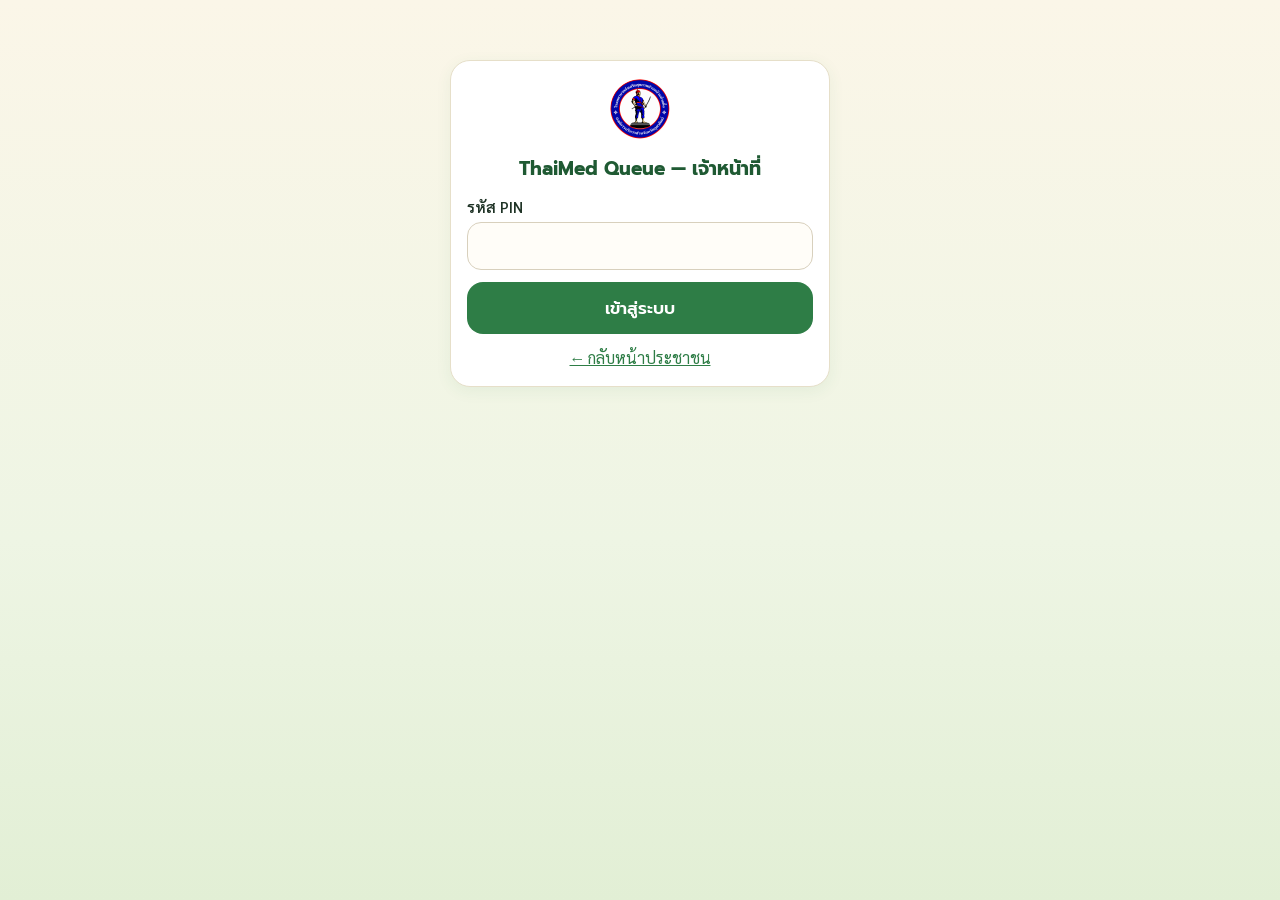
==== admin.html @ 1a65d126 "Add files via upload" ====
<!DOCTYPE html>
<html lang="th"><head><meta charset="utf-8"><title>ThaiMed Queue — เจ้าหน้าที่</title><meta name="viewport" content="width=device-width, initial-scale=1"><link href="https://fonts.googleapis.com/css2?family=Mali:ital,wght@1,600&family=Prompt:wght@400;500;600;700&family=Sarabun:wght@400;600&display=swap" rel="stylesheet"><link rel="stylesheet" href="style.css"><script src="config.js"></script></head>
<body>
<div id="login" class="card" style="max-width:380px;margin:60px auto">
 <div style="text-align:center"><img class="emb" style="width:64px;height:64px" src="logo.png" alt="ตราสัญลักษณ์ รพ.สต.บ้านห้วยผึ้ง"></div>
 <h2 style="text-align:center;margin-top:8px">ThaiMed Queue — เจ้าหน้าที่</h2>
 <label class="f" for="pin">รหัส PIN</label><input class="i" id="pin" type="password" inputmode="numeric" onkeydown="if(event.key==='Enter')login()">
 <div id="lerr" class="msg err" hidden></div><button class="btn" style="width:100%;margin-top:12px" onclick="login()">เข้าสู่ระบบ</button>
 <p style="text-align:center;margin:12px 0 0"><a href="index.html" style="color:var(--g)">← กลับหน้าประชาชน</a></p>
</div>

<div id="app" class="app" hidden>
 <aside class="side" id="tabs">
  <div class="lg">ThaiMed Queue</div>
  <button data-t="bk" class="on">หน้าหลัก / รายการจอง</button><button data-t="sv">บริการและตาราง</button><button data-t="cl">วันปิดให้บริการ</button><button data-t="st">รายงานสถิติ</button><button data-t="se">ตั้งค่า</button>
  <a href="index.html">ไปหน้าประชาชน</a><button onclick="logout()">ออกจากระบบ</button>
  <div class="bt"><img class="emb" src="logo.png" alt=""><span>รพ.สต.<br>บ้านห้วยผึ้ง</span></div>
 </aside>
 <main class="main">
  <div id="toast" class="msg" hidden></div>

  <section id="bk"><h1>แดชบอร์ดภาพรวม</h1>
   <div class="kpis"><div class="k" style="background:#dcebd0"><b id="k0">0</b>รายการที่แสดง</div><div class="k" style="background:#fbe8c0"><b id="k1">0</b>รอตรวจสอบ</div><div class="k" style="background:#dbe8fb"><b id="k2">0</b>ยืนยันแล้ว</div><div class="k" style="background:#e5dcf0"><b id="k3">0</b>เข้ารับบริการแล้ว</div></div>
   <div class="card"><div class="row">
    <div><label class="f">วันที่</label><input class="i" type="date" id="fdate"></div>
    <div><label class="f">สถานะ</label><select class="i" id="fstat"><option value="">ทุกสถานะ</option><option value="Pending">รอตรวจสอบ</option><option value="Confirmed">ยืนยันแล้ว</option><option value="Completed">เข้ารับบริการแล้ว</option><option value="Cancelled">ยกเลิก</option><option value="No-show">ไม่มาตามนัด</option></select></div>
    <div><button class="btn" style="width:100%" onclick="loadBk()">ค้นหา</button></div><div><button class="btn alt" style="width:100%" onclick="today()">วันนี้</button></div></div></div>
   <div class="card scroll" style="padding:0"><table><thead><tr><th>เลขที่จอง</th><th>วัน-เวลา</th><th>บริการ</th><th>ผู้รับบริการ</th><th>อาการ</th><th>สถานะ</th><th>จัดการ</th></tr></thead><tbody id="bkb"></tbody></table><p id="bkn" class="hint" style="padding:0 12px"></p></div></section>

  <section id="sv" hidden><h1>บริการและตาราง</h1><div class="card hint">ติ๊กวันที่เปิดให้บริการ เลือกช่วงเวลา และกำหนดจำนวนคิวสูงสุดต่อวันของแต่ละบริการ</div>
   <div id="svl"></div><button class="btn" style="width:100%" onclick="addSvc()">+ เพิ่มบริการใหม่</button></section>

  <section id="cl" hidden><h1>วันปิดให้บริการ</h1><div class="card"><div class="row">
    <div><label class="f">วันที่</label><input class="i" type="date" id="cdate"></div>
    <div><label class="f">เหตุผล</label><input class="i" id="creason" maxlength="100" placeholder="เช่น วันหยุดราชการ อบรมเจ้าหน้าที่"></div>
    <div><button class="btn" style="width:100%" onclick="addClosed()">ปิดวันนี้</button></div></div></div>
   <div class="card scroll" style="padding:0"><table><thead><tr><th>วันที่</th><th>เหตุผล</th><th></th></tr></thead><tbody id="clb"></tbody></table></div></section>

  <section id="st" hidden><h1>รายงานสถิติ</h1><div class="card"><div class="row"><div><label class="f">เดือน</label><input class="i" type="month" id="smonth"></div><div><button class="btn" style="width:100%" onclick="loadStats()">ดูรายงาน</button></div></div></div>
   <div id="sres"></div></section>

  <section id="se" hidden><h1>ตั้งค่า</h1><div class="card">
    <label class="f">ชื่อคลินิก</label><input class="i" id="s_ClinicName">
    <label class="f">เวลารอบเช้า (คั่นด้วยจุลภาค เช่น 08:30,09:30)</label><input class="i" id="s_AM_SLOTS">
    <label class="f">เวลารอบบ่าย</label><input class="i" id="s_PM_SLOTS">
    <div class="row"><div><label class="f">จองล่วงหน้าได้สูงสุด (วัน)</label><input class="i" id="s_MaxAdvanceDays" inputmode="numeric"></div><div><label class="f">ต้องจองล่วงหน้าอย่างน้อย (วัน)</label><input class="i" id="s_MinAdvanceDays" inputmode="numeric"></div></div>
    <button class="btn" style="width:100%;margin-top:14px" onclick="saveSettings()">บันทึกการตั้งค่า</button></div>
   <div class="card"><h2>เปลี่ยนรหัส PIN เจ้าหน้าที่</h2><div class="hint">ตัวเลข 4-8 หลัก ใช้ร่วมกันทุกคน เปลี่ยนแล้วใช้ PIN ใหม่ได้ทันที</div>
    <div class="row"><div><label class="f" for="np1">PIN ใหม่</label><input class="i" id="np1" type="password" inputmode="numeric" maxlength="8" autocomplete="new-password"></div>
    <div><label class="f" for="np2">พิมพ์ PIN ใหม่อีกครั้ง</label><input class="i" id="np2" type="password" inputmode="numeric" maxlength="8" autocomplete="new-password"></div></div>
    <button class="btn" style="width:100%;margin-top:14px" onclick="changePin()">เปลี่ยนรหัส PIN</button></div></section>
 </main>
</div>

<script>
const $=id=>document.getElementById(id);
const esc=s=>String(s==null?'':s).replace(/[&<>"']/g,c=>({'&':'&amp;','<':'&lt;','>':'&gt;','"':'&quot;',"'":'&#39;'}[c]));
const API=window.TMQ_API;
const raw=(fn,...a)=>fetch(API,{method:'POST',body:JSON.stringify({fn:fn,args:a})}).then(r=>r.json()).then(j=>{if(!j.ok)throw new Error(String(j.error||'เกิดข้อผิดพลาด').replace(/^(Error|Exception):\s*/,''));return j.data;},()=>{throw new Error('เชื่อมต่อระบบไม่ได้ กรุณาลองใหม่อีกครั้ง');});
let TOKEN=sessionStorage.getItem('tmq_t')||'';
const call=(fn,...a)=>raw(fn,TOKEN,...a).catch(e=>{if(/เข้าสู่ระบบใหม่/.test(e.message))logout(true);throw e;});
const ST={Pending:'รอตรวจสอบ',Confirmed:'ยืนยันแล้ว',Completed:'เข้ารับบริการแล้ว',Cancelled:'ยกเลิก','No-show':'ไม่มาตามนัด'};
const DN=['อาทิตย์','จันทร์','อังคาร','พุธ','พฤหัสบดี','ศุกร์','เสาร์'];
const thDate=d=>new Date(d+'T00:00:00').toLocaleDateString('th-TH',{weekday:'long',day:'numeric',month:'long',year:'numeric'});
const iso=()=>{const d=new Date();return d.getFullYear()+'-'+String(d.getMonth()+1).padStart(2,'0')+'-'+String(d.getDate()).padStart(2,'0');};
let tt;function toast(m,ok){const t=$('toast');t.textContent=m;t.className='msg '+(ok?'ok':'err');t.hidden=false;clearTimeout(tt);tt=setTimeout(()=>t.hidden=true,4000);}
const fail=e=>toast(e.message,false);

function login(){$('lerr').hidden=true;raw('adminLogin',$('pin').value).then(t=>{TOKEN=t;sessionStorage.setItem('tmq_t',t);start();}).catch(e=>{$('lerr').textContent=e.message;$('lerr').hidden=false;});}
function logout(expired){TOKEN='';sessionStorage.removeItem('tmq_t');$('app').hidden=true;$('login').hidden=false;$('pin').value='';if(expired===true){$('lerr').textContent='หมดเวลาการใช้งาน กรุณาเข้าสู่ระบบใหม่';$('lerr').hidden=false;}}
function start(){$('login').hidden=true;$('app').hidden=false;$('fdate').value=iso();$('smonth').value=iso().slice(0,7);loadBk();}
$('tabs').addEventListener('click',e=>{
  const t=e.target.dataset&&e.target.dataset.t;if(!t)return;
  document.querySelectorAll('#tabs button[data-t]').forEach(b=>b.className=b.dataset.t===t?'on':'');
  ['bk','sv','cl','st','se'].forEach(s=>$(s).hidden=s!==t);
  ({bk:loadBk,sv:loadSvc,cl:loadClosed,st:loadStats,se:loadSettings})[t]();
});

function today(){$('fdate').value=iso();loadBk();}
function loadBk(){
  call('adminGetBookings',{date:$('fdate').value,status:$('fstat').value}).then(l=>{
    const n=s=>l.filter(b=>b.status===s).length;
    $('k0').textContent=l.length;$('k1').textContent=n('Pending');$('k2').textContent=n('Confirmed');$('k3').textContent=n('Completed');
    $('bkn').textContent=l.length?'':'ไม่พบรายการ';
    $('bkb').innerHTML=l.map(b=>`<tr>
     <td>${esc(b.id)}</td><td>${thDate(b.date)}<br>${esc(b.time)} น.</td><td>${esc(b.serviceName)}</td>
     <td>${esc(b.name)}<br>โทร ${esc(b.phone)}${b.hn?'<br>HN '+esc(b.hn):''}</td><td>${esc(b.symptom)||'-'}</td>
     <td><span class="badge ${esc(b.status)}">${ST[b.status]||esc(b.status)}</span>${b.adminNote?'<br><small>'+esc(b.adminNote)+'</small>':''}${b.resultNote?'<br><small>ผล: '+esc(b.resultNote)+'</small>':''}</td>
     <td><input class="i" style="height:38px;margin-bottom:4px" id="n_${esc(b.id)}" placeholder="หมายเหตุ / ผลการให้บริการ">
      <button class="sm ok" onclick="setSt('${esc(b.id)}','Confirmed')">อนุมัติ</button><button class="sm no" onclick="setSt('${esc(b.id)}','Cancelled')">ปฏิเสธ</button>
      <button class="sm" onclick="setSt('${esc(b.id)}','Completed')">เสร็จสิ้น</button><button class="sm" onclick="setSt('${esc(b.id)}','No-show')">ไม่มาตามนัด</button></td></tr>`).join('');
  }).catch(fail);
}
function setSt(id,s){call('adminUpdateStatus',id,s,$('n_'+id).value).then(()=>{toast('อัปเดตสถานะแล้ว',true);loadBk();}).catch(fail);}

function svcRow(s){
  const id=s.id||'';
  return `<div class="card svr" data-id="${esc(id)}"><div class="row"><div><label class="f">ชื่อบริการ</label><input class="i f_name" value="${esc(s.name||'')}"></div><div><label class="f">รายละเอียด</label><input class="i f_desc" value="${esc(s.desc||'')}"></div></div>
   <label class="f">วันให้บริการ</label><div class="days">${DN.map((n,i)=>`<label><input type="checkbox" class="f_day" value="${i}" ${(s.days||[1,2,3,4,5]).indexOf(i)>=0?'checked':''}>${n}</label>`).join('')}</div>
   <div class="row"><div><label class="f">ช่วงเวลา</label><select class="i f_period">${[['ALL','ทั้งวัน'],['AM','เฉพาะช่วงเช้า'],['PM','เฉพาะช่วงบ่าย']].map(p=>`<option value="${p[0]}" ${s.period===p[0]?'selected':''}>${p[1]}</option>`).join('')}</select></div>
   <div><label class="f">จำนวนต่อวัน</label><input class="i f_limit" inputmode="numeric" value="${s.limit==null?5:s.limit}"></div>
   <div><label class="chk"><input type="checkbox" class="f_active" ${s.active!==false?'checked':''}>เปิดรับจอง</label></div></div>
   <button class="sm ok" style="margin-top:10px" onclick="saveSvc(this)">บันทึก ${esc(id)}</button></div>`;
}
function loadSvc(){call('adminListServices').then(l=>$('svl').innerHTML=l.map(svcRow).join('')).catch(fail);}
function addSvc(){$('svl').insertAdjacentHTML('beforeend',svcRow({}));}
function saveSvc(btn){
  const r=btn.closest('.svr'),q=c=>r.querySelector(c);
  call('adminSaveService',{id:r.dataset.id,name:q('.f_name').value,desc:q('.f_desc').value,days:[...r.querySelectorAll('.f_day:checked')].map(x=>x.value).join(','),period:q('.f_period').value,limit:q('.f_limit').value,active:q('.f_active').checked})
   .then(()=>{toast('บันทึกบริการแล้ว',true);loadSvc();}).catch(fail);
}

function loadClosed(){call('adminListClosed').then(l=>$('clb').innerHTML=l.map(c=>`<tr><td>${thDate(c.date)}</td><td>${esc(c.reason)}</td><td><button class="sm no" onclick="rmClosed('${c.date}')">ลบ</button></td></tr>`).join('')||'<tr><td colspan="3" class="hint">ยังไม่มีวันปิด</td></tr>').catch(fail);}
function addClosed(){call('adminAddClosed',$('cdate').value,$('creason').value).then(()=>{toast('ปิดวันให้บริการแล้ว',true);loadClosed();}).catch(fail);}
function rmClosed(d){call('adminRemoveClosed',d).then(()=>{toast('ลบวันปิดแล้ว',true);loadClosed();}).catch(fail);}

function tbl(h,o,fmt){const k=Object.keys(o).sort();return `<div class="card scroll"><h2>${h}</h2><table><tbody>${k.map(x=>`<tr><td>${fmt?fmt(x):esc(x)}</td><td><b>${o[x]}</b></td></tr>`).join('')||'<tr><td class="hint">ไม่มีข้อมูล</td></tr>'}</tbody></table></div>`;}
function loadStats(){
  call('adminStats',$('smonth').value).then(s=>{
    const k=Object.keys(s.byService),mx=Math.max(1,...Object.values(s.byService));
    $('sres').innerHTML=`<div class="kpis"><div class="k" style="background:#dcebd0"><b>${s.total}</b>รายการจองทั้งเดือน</div></div>
     <div class="card"><h2>จำนวนผู้รับบริการแยกตามบริการ (ไม่รวมยกเลิก)</h2><div class="bars">${k.map(n=>`<div>${s.byService[n]}<i style="height:${Math.round(s.byService[n]/mx*130)}px"></i></div>`).join('')}</div>
     <div class="bars" style="height:auto;border:0;margin-top:6px">${k.map(n=>`<div style="font-weight:400;color:var(--mut)">${esc(n)}</div>`).join('')}</div></div>`+
     tbl('จำแนกตามสถานะ',s.byStatus,x=>ST[x]||esc(x))+tbl('รายวัน (ไม่รวมยกเลิก)',s.byDay,thDate);
  }).catch(fail);
}
const SK=['ClinicName','AM_SLOTS','PM_SLOTS','MaxAdvanceDays','MinAdvanceDays'];
function loadSettings(){call('adminGetSettings').then(o=>SK.forEach(k=>$('s_'+k).value=o[k]||'')).catch(fail);}
function saveSettings(){const o={};SK.forEach(k=>o[k]=$('s_'+k).value);call('adminSaveSettings',o).then(()=>toast('บันทึกการตั้งค่าแล้ว',true)).catch(fail);}
function changePin(){
  const a=$('np1').value,b=$('np2').value;
  if(!/^\d{4,8}$/.test(a))return toast('PIN ต้องเป็นตัวเลข 4-8 หลัก',false);
  if(a!==b)return toast('PIN ที่พิมพ์ทั้งสองครั้งไม่ตรงกัน',false);
  call('adminChangePin',a).then(()=>{$('np1').value='';$('np2').value='';toast('เปลี่ยนรหัส PIN เรียบร้อยแล้ว',true);}).catch(fail);
}
if(TOKEN)start();
</script></body></html>
---- style.css ----
:root{--g:#2e7d46;--gd:#1f5a33;--cream:#fbf8ee;--ink:#1f3326;--mut:#4a5f50;--line:#e6dfc9;--err:#a63d2f}
*{box-sizing:border-box}
body{margin:0;font-family:'Sarabun',system-ui,sans-serif;background:linear-gradient(180deg,#fbf6e8,#eef5e4 60%,#e2efd5);background-attachment:fixed;color:var(--ink);font-size:16px;line-height:1.5}
h1,h2,h3,.p,button{font-family:'Prompt','Sarabun',sans-serif}
.wrap{max-width:980px;margin:0 auto;padding:0 14px 90px}
#v_book,#v_status,#v_done{max-width:720px;margin:0 auto}
.top{display:flex;align-items:center;justify-content:space-between;flex-wrap:wrap;gap:8px;padding:12px 16px;background:#fffbef;border-bottom:1px solid var(--line);position:sticky;top:0;z-index:5}
.brand{display:flex;align-items:center;gap:10px}.brand b{display:block;font-size:20px;color:var(--gd);line-height:1.1}.brand small{color:var(--mut);font-size:12px}
.nav{display:flex;gap:4px}.nav button{border:0;background:transparent;font:500 14px 'Prompt';padding:8px 10px;border-bottom:3px solid transparent;cursor:pointer;color:var(--ink)}
.nav button.on{color:var(--g);border-color:var(--g)}
.hero h1{font-size:34px;line-height:1.3;color:#2a6a3a;margin:26px 0 8px}
.hero p{font:italic 600 18px/1.7 'Mali';color:#8a5a26;margin:0}
.tiles{display:grid;grid-template-columns:repeat(auto-fit,minmax(130px,1fr));gap:10px;margin:22px 0}
.tl{border-radius:18px;padding:14px 8px;text-align:center;font:600 15px/1.3 'Prompt';display:flex;flex-direction:column;align-items:center;gap:8px}
.cta{display:flex;align-items:center;gap:14px;width:100%;background:var(--g);color:#fff;border:0;border-radius:22px;padding:20px 22px;text-align:left;font:700 21px/1.3 'Prompt';cursor:pointer}
.cta .ar{margin-left:auto;width:38px;height:38px;border-radius:50%;background:#fff;color:var(--g);display:flex;align-items:center;justify-content:center;font-size:22px}
.card{background:#fff;border:1px solid var(--line);border-radius:20px;padding:16px;margin:14px 0;box-shadow:0 4px 16px rgba(46,125,70,.07)}
.card h2{margin:0 0 10px;font-size:19px;color:var(--gd)}
.ck{display:flex;gap:10px;align-items:center;margin:8px 0}.ck i{width:22px;height:22px;border-radius:50%;background:var(--g);color:#fff;font-style:normal;text-align:center;font-size:13px;line-height:22px;flex:none}
.foot{position:fixed;left:0;right:0;bottom:0;background:var(--g);color:#fff;display:flex;align-items:center;gap:12px;padding:10px 18px;font:500 14px 'Prompt';border-radius:22px 22px 0 0;z-index:4}
.foot img,.emb{width:38px;height:38px;border-radius:50%;border:2px solid #fff;background:#fff;flex:none}
.stepper{display:flex;margin:14px 0}.st{flex:1;text-align:center;font-size:13px;color:var(--mut)}
.st i{display:block;margin:0 auto 4px;width:30px;height:30px;border-radius:50%;background:#e6e2d6;font:600 14px/30px 'Prompt';font-style:normal}
.st.on i,.st.dn i{background:var(--g);color:#fff}.st.on{color:var(--ink);font-weight:600}
.cd{display:flex;align-items:center;gap:14px;width:100%;border:2px solid transparent;border-radius:16px;padding:8px 14px 8px 8px;margin-bottom:10px;font:600 17px 'Prompt';color:var(--ink);cursor:pointer;text-align:left}
.cd.on{border-color:var(--g)}.cd .ib{width:56px;height:56px;border-radius:12px;background:rgba(255,255,255,.7);display:flex;align-items:center;justify-content:center;flex:none}
.cd .tx{flex:1}.cd small{display:block;font:400 13px 'Sarabun';color:var(--mut)}.cd .rd{width:26px;height:26px;border-radius:50%;border:2px solid #b9c2b0;flex:none;background:#fff;text-align:center;color:#fff;line-height:22px}
.cd.on .rd{background:var(--g);border-color:var(--g)}
.chips{display:flex;flex-wrap:wrap;gap:8px}
.ch{min-width:92px;padding:8px 6px;border:1px solid #d8d0bd;border-radius:14px;background:#fff;color:var(--ink);font:500 12px/1.3 'Prompt';cursor:pointer;text-align:center}
.ch b{display:block;font-size:22px}.ch.on{background:var(--g);border-color:var(--g);color:#fff}
.ch.tm{min-width:84px;font-size:15px;font-weight:600;padding:12px 6px}
.f{display:block;font-weight:600;margin:12px 0 4px;font-size:15px}
.i{width:100%;height:48px;border:1px solid #d8d0bd;border-radius:14px;padding:0 14px;font:16px 'Sarabun';background:#fffdf8;color:var(--ink)}
textarea.i{height:84px;padding:10px 14px}.i:focus{outline:3px solid #cfe8c2;border-color:var(--g)}
.btn{height:52px;border:0;border-radius:16px;background:var(--g);color:#fff;font:600 17px 'Prompt';cursor:pointer;padding:0 22px}
.btn.alt{background:#fff;color:var(--g);border:1.5px solid var(--g)}.btn:disabled{opacity:.5}
.row2{display:flex;gap:10px;margin-top:14px}.row2 .btn{flex:1}
.msg{padding:10px 12px;border-radius:12px;margin:10px 0;font-size:15px}.msg.err{background:#fdeeea;color:var(--err)}.msg.ok{background:#e4f2dc;color:#1d4a2a}
.hint{color:var(--mut);font-size:14px}.pdpa{background:#f6f3e8;border-radius:12px;padding:10px;font-size:13px;color:var(--mut);margin-top:12px}
.sum{background:#eef5e4;border-radius:14px;padding:12px;margin-bottom:6px}
.big{font:700 26px 'Prompt';color:var(--g)}
.badge{display:inline-block;padding:3px 12px;border-radius:8px;font-size:13px;font-weight:600;background:#e5e7eb}
.badge.Pending{background:#fbe8c0;color:#7a4a00}.badge.Confirmed{background:#dbe8fb;color:#1d4a8a}.badge.Completed{background:#2e7d46;color:#fff}.badge.Cancelled{background:#fbdcd6;color:#8a2a1c}.badge.No-show{background:#e5dcf0;color:#52397a}
.chk{display:flex;gap:10px;align-items:flex-start;font-weight:400;margin-top:12px;font-size:14px;color:var(--mut)}.chk input{width:20px;height:20px;accent-color:var(--g);flex:none}
[hidden]{display:none!important}
/* admin */
.app{display:flex;min-height:100vh}.side{width:230px;flex:none;background:var(--g);color:#fff;padding:18px 12px;display:flex;flex-direction:column;gap:6px;position:sticky;top:0;height:100vh}
.side .lg{background:#fff;border-radius:16px;padding:10px;text-align:center;margin-bottom:12px;color:var(--gd);font:700 17px 'Prompt'}
.side button{display:block;width:100%;text-align:left;height:44px;border:0;border-radius:12px;background:transparent;color:#e4f1dc;font:500 15px 'Prompt';padding:0 14px;cursor:pointer}
.side button.on{background:#e8f4dc;color:var(--gd)}
.side .bt{margin-top:auto;display:flex;gap:10px;align-items:center;font-size:12px}
.main{flex:1;padding:20px;min-width:0}.main h1{margin:0 0 14px;font-size:24px}
.kpis{display:flex;gap:12px;flex-wrap:wrap;margin-bottom:14px}.k{flex:1;min-width:130px;border-radius:16px;padding:12px;text-align:center;font:500 14px 'Prompt'}.k b{display:block;font:700 32px/1.2 'Prompt'}
table{width:100%;border-collapse:collapse;font-size:14px}th{background:#f3f6ee;text-align:left;padding:9px 10px;white-space:nowrap}td{padding:10px;border-top:1px solid #edf0e6;vertical-align:top}
.scroll{overflow-x:auto}.row{display:flex;gap:10px;flex-wrap:wrap;align-items:flex-end}.row>*{flex:1;min-width:140px}
.sm{background:#fff;border:1px solid #d1d5c8;border-radius:10px;padding:6px 10px;font:500 13px 'Prompt';cursor:pointer;margin:2px}.sm.ok{background:var(--g);color:#fff;border-color:var(--g)}.sm.no{color:var(--err);border-color:var(--err)}
.days{display:flex;flex-wrap:wrap;gap:6px 12px}.days label{display:inline-flex;gap:4px;font-weight:400;margin:0;font-size:14px;align-items:center}.days input{width:auto;height:auto}
.bars{display:flex;gap:16px;height:170px;align-items:flex-end;border-bottom:1px solid #d9dfd0}.bars div{flex:1;text-align:center;font:600 13px 'Prompt'}.bars i{display:block;background:linear-gradient(#5fb05a,#2e7d46);border-radius:6px 6px 0 0;margin:2px auto 0;width:70%;max-width:56px}
@media(max-width:820px){.app{flex-direction:column}.side{width:100%;height:auto;position:static;flex-direction:row;flex-wrap:wrap}.side .lg,.side .bt{display:none}.side button{width:auto}}
.nav a,.side a{text-decoration:none}
.nav a{font:500 14px 'Prompt';padding:8px 10px;color:var(--mut);border-bottom:3px solid transparent;display:inline-block}
.nav a:hover{color:var(--g)}
.side a{display:block;height:44px;line-height:44px;border-radius:12px;color:#e4f1dc;font:500 15px 'Prompt';padding:0 14px}
.calh{display:flex;align-items:center;justify-content:space-between;margin-bottom:8px}.calh b{font-size:17px}
.calb{width:44px;height:44px;border-radius:50%;border:1px solid #d8d0bd;background:#fff;font-size:22px;color:var(--g);cursor:pointer}.calb:disabled{opacity:.3;cursor:default}
.calg{display:grid;grid-template-columns:repeat(7,1fr);gap:4px}
.cw{text-align:center;font:500 13px 'Prompt';color:var(--mut);padding:4px 0}
.cx{text-align:center;color:#a9b2a4;padding:10px 0;font-size:15px}
.cl{border:1px solid #bcd9b0;background:#e4f2dc;border-radius:12px;min-height:52px;font:600 16px 'Prompt';color:var(--ink);cursor:pointer;padding:4px 0;line-height:1.2}
.cl small{display:block;font:400 11px 'Sarabun';color:#2a5a36}
.cl.on{background:var(--g);border-color:var(--g);color:#fff}.cl.on small{color:#fff}
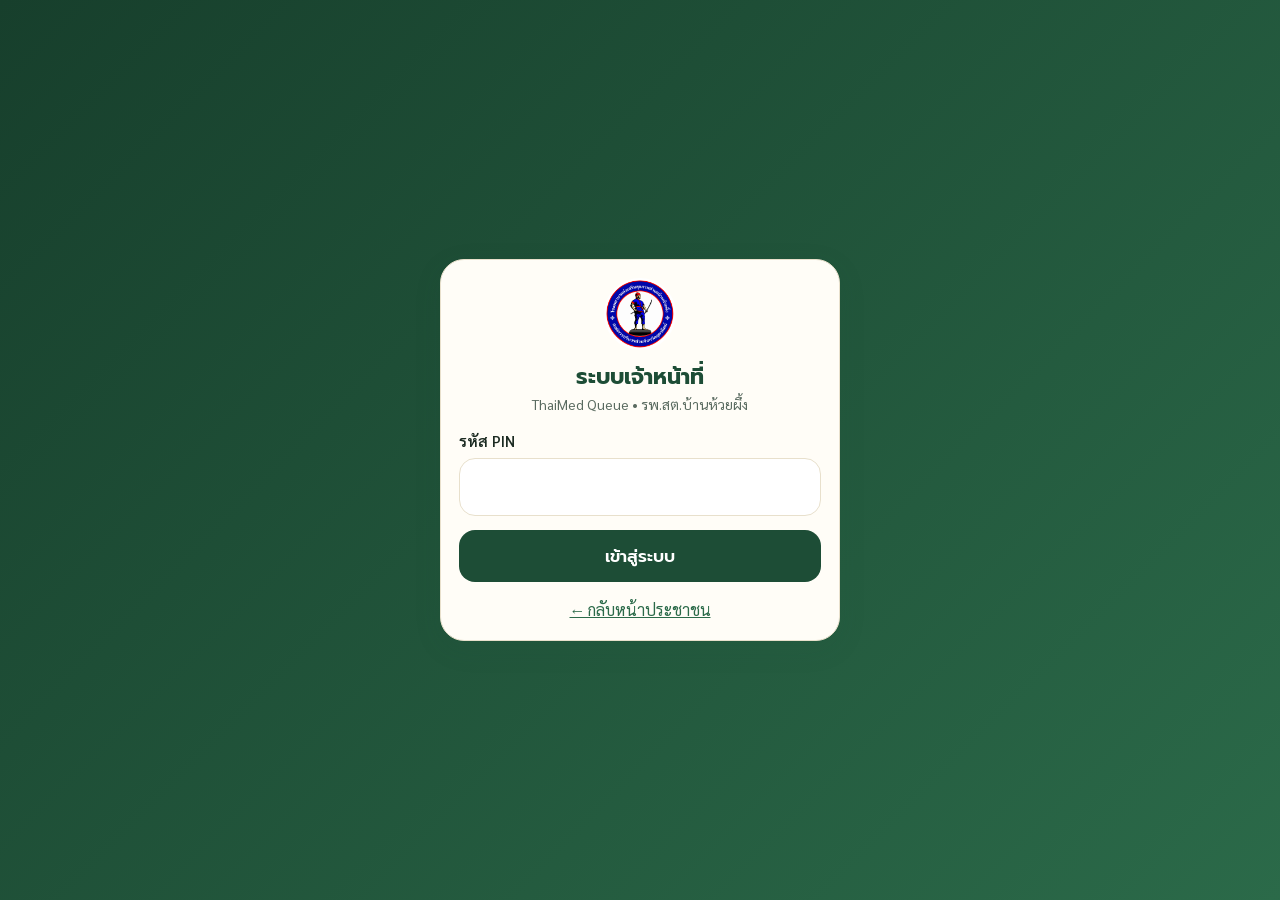
==== commit 79756b91: "Add files via upload" ====
--- a/admin.html
+++ b/admin.html
@@ -1,56 +1,69 @@
 <!DOCTYPE html>
-<html lang="th"><head><meta charset="utf-8"><title>ThaiMed Queue — เจ้าหน้าที่</title><meta name="viewport" content="width=device-width, initial-scale=1"><link href="https://fonts.googleapis.com/css2?family=Mali:ital,wght@1,600&family=Prompt:wght@400;500;600;700&family=Sarabun:wght@400;600&display=swap" rel="stylesheet"><link rel="stylesheet" href="style.css"><script src="config.js"></script></head>
+<html lang="th"><head><meta charset="utf-8"><meta name="viewport" content="width=device-width, initial-scale=1"><title>ThaiMed Queue — เจ้าหน้าที่</title>
+<link href="https://fonts.googleapis.com/css2?family=Mali:ital,wght@1,600&family=Prompt:wght@400;500;600;700&family=Sarabun:wght@400;600&display=swap" rel="stylesheet"><link rel="stylesheet" href="style.css"><script src="config.js"></script></head>
 <body>
-<div id="login" class="card" style="max-width:380px;margin:60px auto">
- <div style="text-align:center"><img class="emb" style="width:64px;height:64px" src="logo.png" alt="ตราสัญลักษณ์ รพ.สต.บ้านห้วยผึ้ง"></div>
- <h2 style="text-align:center;margin-top:8px">ThaiMed Queue — เจ้าหน้าที่</h2>
- <label class="f" for="pin">รหัส PIN</label><input class="i" id="pin" type="password" inputmode="numeric" onkeydown="if(event.key==='Enter')login()">
- <div id="lerr" class="msg err" hidden></div><button class="btn" style="width:100%;margin-top:12px" onclick="login()">เข้าสู่ระบบ</button>
- <p style="text-align:center;margin:12px 0 0"><a href="index.html" style="color:var(--g)">← กลับหน้าประชาชน</a></p>
+<div id="login" class="lg">
+ <div class="card">
+  <img class="emb" style="width:72px;height:72px;margin:0 auto 10px;display:block" src="logo.png" alt="ตราสัญลักษณ์ รพ.สต.บ้านห้วยผึ้ง">
+  <h2 style="margin:0;font-size:22px">ระบบเจ้าหน้าที่</h2><div class="hint" style="margin-bottom:14px">ThaiMed Queue • รพ.สต.บ้านห้วยผึ้ง</div>
+  <label class="f" for="pin" style="text-align:left">รหัส PIN</label>
+  <input class="i pin" id="pin" type="password" inputmode="numeric" autocomplete="current-password" onkeydown="if(event.key==='Enter')login()">
+  <div id="lerr" class="msg err" hidden style="text-align:left"></div>
+  <button class="btn full" style="margin-top:14px" onclick="login()">เข้าสู่ระบบ</button>
+  <p style="margin:16px 0 0"><a href="index.html">← กลับหน้าประชาชน</a></p>
+ </div>
 </div>
 
-<div id="app" class="app" hidden>
- <aside class="side" id="tabs">
-  <div class="lg">ThaiMed Queue</div>
-  <button data-t="bk" class="on">หน้าหลัก / รายการจอง</button><button data-t="sv">บริการและตาราง</button><button data-t="cl">วันปิดให้บริการ</button><button data-t="st">รายงานสถิติ</button><button data-t="se">ตั้งค่า</button>
-  <a href="index.html">ไปหน้าประชาชน</a><button onclick="logout()">ออกจากระบบ</button>
-  <div class="bt"><img class="emb" src="logo.png" alt=""><span>รพ.สต.<br>บ้านห้วยผึ้ง</span></div>
- </aside>
- <main class="main">
-  <div id="toast" class="msg" hidden></div>
+<div id="app" hidden>
+ <div class="atop"><div class="lgo"><img class="emb" src="logo.png" alt=""><div><b>ระบบเจ้าหน้าที่</b><small>ThaiMed Queue</small></div></div>
+  <button onclick="logout()" aria-label="ออกจากระบบ"><svg aria-hidden="true" width="22" height="22" viewBox="0 0 24 24" fill="none" stroke="currentColor" stroke-width="2" stroke-linecap="round" stroke-linejoin="round"><path d="M10 4H6a2 2 0 0 0-2 2v12a2 2 0 0 0 2 2h4M15 8l4 4-4 4M19 12H9"/></svg></button></div>
+ <div class="ad">
+  <aside class="sidebar"><div class="lgo"><img class="emb" style="width:48px;height:48px" src="logo.png" alt=""><div><b>ThaiMed Queue</b><small>ระบบเจ้าหน้าที่</small></div></div>
+   <div id="snav"></div><div class="sp"></div>
+   <a class="snav" href="index.html">ไปหน้าประชาชน</a><button class="snav" onclick="logout()">ออกจากระบบ</button></aside>
+  <main class="amain">
 
-  <section id="bk"><h1>แดชบอร์ดภาพรวม</h1>
-   <div class="kpis"><div class="k" style="background:#dcebd0"><b id="k0">0</b>รายการที่แสดง</div><div class="k" style="background:#fbe8c0"><b id="k1">0</b>รอตรวจสอบ</div><div class="k" style="background:#dbe8fb"><b id="k2">0</b>ยืนยันแล้ว</div><div class="k" style="background:#e5dcf0"><b id="k3">0</b>เข้ารับบริการแล้ว</div></div>
-   <div class="card"><div class="row">
-    <div><label class="f">วันที่</label><input class="i" type="date" id="fdate"></div>
-    <div><label class="f">สถานะ</label><select class="i" id="fstat"><option value="">ทุกสถานะ</option><option value="Pending">รอตรวจสอบ</option><option value="Confirmed">ยืนยันแล้ว</option><option value="Completed">เข้ารับบริการแล้ว</option><option value="Cancelled">ยกเลิก</option><option value="No-show">ไม่มาตามนัด</option></select></div>
-    <div><button class="btn" style="width:100%" onclick="loadBk()">ค้นหา</button></div><div><button class="btn alt" style="width:100%" onclick="today()">วันนี้</button></div></div></div>
-   <div class="card scroll" style="padding:0"><table><thead><tr><th>เลขที่จอง</th><th>วัน-เวลา</th><th>บริการ</th><th>ผู้รับบริการ</th><th>อาการ</th><th>สถานะ</th><th>จัดการ</th></tr></thead><tbody id="bkb"></tbody></table><p id="bkn" class="hint" style="padding:0 12px"></p></div></section>
+   <section id="bk">
+    <div class="ph"><div><h1>รายการจอง</h1><div class="sub" id="dlabel"></div></div></div>
+    <div class="kp" id="kp"></div>
+    <div class="dn"><button class="sq" onclick="shiftDay(-1)" aria-label="วันก่อนหน้า">‹</button><input class="i" type="date" id="fdate" onchange="loadBk()"><button class="sq" onclick="shiftDay(1)" aria-label="วันถัดไป">›</button><button class="sq" style="width:auto;padding:0 14px;font:600 14px 'Prompt'" onclick="today()">วันนี้</button></div>
+    <div class="fl" id="fl"></div>
+    <div class="bl" id="bl"></div>
+   </section>
 
-  <section id="sv" hidden><h1>บริการและตาราง</h1><div class="card hint">ติ๊กวันที่เปิดให้บริการ เลือกช่วงเวลา และกำหนดจำนวนคิวสูงสุดต่อวันของแต่ละบริการ</div>
-   <div id="svl"></div><button class="btn" style="width:100%" onclick="addSvc()">+ เพิ่มบริการใหม่</button></section>
+   <section id="sv" hidden>
+    <div class="ph"><div><h1>บริการและตาราง</h1><div class="sub">เลือกวันที่เปิด ช่วงเวลา และจำนวนคิวสูงสุดต่อวัน</div></div></div>
+    <div id="svl"></div><button class="btn full" onclick="addSvc()">+ เพิ่มบริการใหม่</button>
+   </section>
 
-  <section id="cl" hidden><h1>วันปิดให้บริการ</h1><div class="card"><div class="row">
-    <div><label class="f">วันที่</label><input class="i" type="date" id="cdate"></div>
-    <div><label class="f">เหตุผล</label><input class="i" id="creason" maxlength="100" placeholder="เช่น วันหยุดราชการ อบรมเจ้าหน้าที่"></div>
-    <div><button class="btn" style="width:100%" onclick="addClosed()">ปิดวันนี้</button></div></div></div>
-   <div class="card scroll" style="padding:0"><table><thead><tr><th>วันที่</th><th>เหตุผล</th><th></th></tr></thead><tbody id="clb"></tbody></table></div></section>
+   <section id="cl" hidden>
+    <div class="ph"><div><h1>วันปิดให้บริการ</h1><div class="sub">วันที่ปิดจะไม่แสดงให้ประชาชนจอง</div></div></div>
+    <div class="ac"><div class="g2"><div><label class="f" style="margin-top:0">วันที่</label><input class="i" type="date" id="cdate"></div><div><label class="f" style="margin-top:0">เหตุผล</label><input class="i" id="creason" maxlength="100" placeholder="เช่น วันหยุดราชการ"></div></div><button class="btn full" style="margin-top:12px" onclick="addClosed()">ปิดวันนี้</button></div>
+    <div id="clb"></div>
+   </section>
 
-  <section id="st" hidden><h1>รายงานสถิติ</h1><div class="card"><div class="row"><div><label class="f">เดือน</label><input class="i" type="month" id="smonth"></div><div><button class="btn" style="width:100%" onclick="loadStats()">ดูรายงาน</button></div></div></div>
-   <div id="sres"></div></section>
+   <section id="st" hidden>
+    <div class="ph"><div><h1>รายงานสถิติ</h1></div></div>
+    <div class="dn"><input class="i" type="month" id="smonth" onchange="loadStats()"><button class="sbtn" onclick="loadStats()">ดูรายงาน</button></div>
+    <div id="sres"></div>
+   </section>
 
-  <section id="se" hidden><h1>ตั้งค่า</h1><div class="card">
-    <label class="f">ชื่อคลินิก</label><input class="i" id="s_ClinicName">
-    <label class="f">เวลารอบเช้า (คั่นด้วยจุลภาค เช่น 08:30,09:30)</label><input class="i" id="s_AM_SLOTS">
-    <label class="f">เวลารอบบ่าย</label><input class="i" id="s_PM_SLOTS">
-    <div class="row"><div><label class="f">จองล่วงหน้าได้สูงสุด (วัน)</label><input class="i" id="s_MaxAdvanceDays" inputmode="numeric"></div><div><label class="f">ต้องจองล่วงหน้าอย่างน้อย (วัน)</label><input class="i" id="s_MinAdvanceDays" inputmode="numeric"></div></div>
-    <button class="btn" style="width:100%;margin-top:14px" onclick="saveSettings()">บันทึกการตั้งค่า</button></div>
-   <div class="card"><h2>เปลี่ยนรหัส PIN เจ้าหน้าที่</h2><div class="hint">ตัวเลข 4-8 หลัก ใช้ร่วมกันทุกคน เปลี่ยนแล้วใช้ PIN ใหม่ได้ทันที</div>
-    <div class="row"><div><label class="f" for="np1">PIN ใหม่</label><input class="i" id="np1" type="password" inputmode="numeric" maxlength="8" autocomplete="new-password"></div>
-    <div><label class="f" for="np2">พิมพ์ PIN ใหม่อีกครั้ง</label><input class="i" id="np2" type="password" inputmode="numeric" maxlength="8" autocomplete="new-password"></div></div>
-    <button class="btn" style="width:100%;margin-top:14px" onclick="changePin()">เปลี่ยนรหัส PIN</button></div></section>
- </main>
+   <section id="se" hidden>
+    <div class="ph"><div><h1>ตั้งค่า</h1></div></div>
+    <div class="ac"><label class="f" style="margin-top:0">ชื่อคลินิก</label><input class="i" id="s_ClinicName">
+     <label class="f">เวลารอบเช้า (คั่นด้วยจุลภาค เช่น 08:30,09:30)</label><input class="i" id="s_AM_SLOTS">
+     <label class="f">เวลารอบบ่าย</label><input class="i" id="s_PM_SLOTS">
+     <div class="g2"><div><label class="f">จองล่วงหน้าได้สูงสุด (วัน)</label><input class="i" id="s_MaxAdvanceDays" inputmode="numeric"></div><div><label class="f">ต้องจองล่วงหน้าอย่างน้อย (วัน)</label><input class="i" id="s_MinAdvanceDays" inputmode="numeric"></div></div>
+     <button class="btn full" style="margin-top:16px" onclick="saveSettings()">บันทึกการตั้งค่า</button></div>
+    <div class="ac"><h2 style="margin:0 0 4px;font-size:18px;color:var(--pine)">เปลี่ยนรหัส PIN เจ้าหน้าที่</h2><div class="hint">ตัวเลข 4-8 หลัก ใช้ร่วมกันทุกคน เปลี่ยนแล้วใช้ PIN ใหม่ได้ทันที</div>
+     <div class="g2"><div><label class="f" for="np1">PIN ใหม่</label><input class="i" id="np1" type="password" inputmode="numeric" maxlength="8" autocomplete="new-password"></div><div><label class="f" for="np2">พิมพ์ PIN ใหม่อีกครั้ง</label><input class="i" id="np2" type="password" inputmode="numeric" maxlength="8" autocomplete="new-password"></div></div>
+     <button class="btn full" style="margin-top:14px" onclick="changePin()">เปลี่ยนรหัส PIN</button></div>
+   </section>
+  </main>
+ </div>
+ <nav class="abar" id="abar"></nav>
 </div>
+<div id="toast" class="toast" hidden></div>
 
 <script>
 const $=id=>document.getElementById(id);
@@ -60,47 +73,77 @@
 let TOKEN=sessionStorage.getItem('tmq_t')||'';
 const call=(fn,...a)=>raw(fn,TOKEN,...a).catch(e=>{if(/เข้าสู่ระบบใหม่/.test(e.message))logout(true);throw e;});
 const ST={Pending:'รอตรวจสอบ',Confirmed:'ยืนยันแล้ว',Completed:'เข้ารับบริการแล้ว',Cancelled:'ยกเลิก','No-show':'ไม่มาตามนัด'};
-const DN=['อาทิตย์','จันทร์','อังคาร','พุธ','พฤหัสบดี','ศุกร์','เสาร์'];
+const STRIPE={Pending:'#d9a52b',Confirmed:'#3d7bd9',Completed:'#2e7d46',Cancelled:'#c0583c','No-show':'#7b5ea7'};
+const DN=['อา','จ','อ','พ','พฤ','ศ','ส'];
 const thDate=d=>new Date(d+'T00:00:00').toLocaleDateString('th-TH',{weekday:'long',day:'numeric',month:'long',year:'numeric'});
-const iso=()=>{const d=new Date();return d.getFullYear()+'-'+String(d.getMonth()+1).padStart(2,'0')+'-'+String(d.getDate()).padStart(2,'0');};
-let tt;function toast(m,ok){const t=$('toast');t.textContent=m;t.className='msg '+(ok?'ok':'err');t.hidden=false;clearTimeout(tt);tt=setTimeout(()=>t.hidden=true,4000);}
+const pad=x=>String(x).padStart(2,'0');
+const iso=(d=new Date())=>d.getFullYear()+'-'+pad(d.getMonth()+1)+'-'+pad(d.getDate());
+let tt;function toast(m,ok){const t=$('toast');t.textContent=m;t.className='toast '+(ok?'ok':'err');t.hidden=false;clearTimeout(tt);tt=setTimeout(()=>t.hidden=true,3500);}
 const fail=e=>toast(e.message,false);
+
+const NAV=[['bk','รายการจอง','<rect x="4" y="5" width="16" height="15" rx="3"/><path d="M4 10h16M9 3v4M15 3v4M9 15l2 2 4-4"/>'],
+ ['sv','บริการ','<path d="M5 19C5 10 10 5 19 5c0 9-5 14-14 14ZM5 19 14 10"/>'],
+ ['cl','วันปิด','<rect x="4" y="5" width="16" height="15" rx="3"/><path d="M4 10h16M9 3v4M15 3v4M10 14l4 4M14 14l-4 4"/>'],
+ ['st','สถิติ','<path d="M5 20V10M12 20V4M19 20v-7"/>'],
+ ['se','ตั้งค่า','<path d="M4 7h10M18 7h2M4 17h2M10 17h10"/><circle cx="16" cy="7" r="2"/><circle cx="8" cy="17" r="2"/>']];
+const svg=p=>`<svg aria-hidden="true" width="22" height="22" viewBox="0 0 24 24" fill="none" stroke="currentColor" stroke-width="1.9" stroke-linecap="round" stroke-linejoin="round">${p}</svg>`;
+$('snav').innerHTML=NAV.map(n=>`<button class="snav" data-t="${n[0]}">${svg(n[2])}${n[1]==='บริการ'?'บริการและตาราง':n[1]==='วันปิด'?'วันปิดให้บริการ':n[1]==='สถิติ'?'รายงานสถิติ':n[1]}</button>`).join('');
+$('abar').innerHTML=NAV.map(n=>`<button data-t="${n[0]}">${svg(n[2])}${n[1]}</button>`).join('');
+document.addEventListener('click',e=>{const b=e.target.closest('[data-t]');if(b)showTab(b.dataset.t);});
+function showTab(t){
+  document.querySelectorAll('[data-t]').forEach(b=>b.classList.toggle('on',b.dataset.t===t));
+  ['bk','sv','cl','st','se'].forEach(s=>$(s).hidden=s!==t);
+  ({bk:loadBk,sv:loadSvc,cl:loadClosed,st:loadStats,se:loadSettings})[t]();scrollTo(0,0);
+}
 
 function login(){$('lerr').hidden=true;raw('adminLogin',$('pin').value).then(t=>{TOKEN=t;sessionStorage.setItem('tmq_t',t);start();}).catch(e=>{$('lerr').textContent=e.message;$('lerr').hidden=false;});}
 function logout(expired){TOKEN='';sessionStorage.removeItem('tmq_t');$('app').hidden=true;$('login').hidden=false;$('pin').value='';if(expired===true){$('lerr').textContent='หมดเวลาการใช้งาน กรุณาเข้าสู่ระบบใหม่';$('lerr').hidden=false;}}
-function start(){$('login').hidden=true;$('app').hidden=false;$('fdate').value=iso();$('smonth').value=iso().slice(0,7);loadBk();}
-$('tabs').addEventListener('click',e=>{
-  const t=e.target.dataset&&e.target.dataset.t;if(!t)return;
-  document.querySelectorAll('#tabs button[data-t]').forEach(b=>b.className=b.dataset.t===t?'on':'');
-  ['bk','sv','cl','st','se'].forEach(s=>$(s).hidden=s!==t);
-  ({bk:loadBk,sv:loadSvc,cl:loadClosed,st:loadStats,se:loadSettings})[t]();
-});
+function start(){$('login').hidden=true;$('app').hidden=false;$('fdate').value=iso();$('smonth').value=iso().slice(0,7);showTab('bk');}
 
+/* ---------- รายการจอง ---------- */
+let LIST=[],FS='';
 function today(){$('fdate').value=iso();loadBk();}
+function shiftDay(n){const [y,m,d]=($('fdate').value||iso()).split('-').map(Number);$('fdate').value=iso(new Date(y,m-1,d+n));loadBk();}
 function loadBk(){
-  call('adminGetBookings',{date:$('fdate').value,status:$('fstat').value}).then(l=>{
-    const n=s=>l.filter(b=>b.status===s).length;
-    $('k0').textContent=l.length;$('k1').textContent=n('Pending');$('k2').textContent=n('Confirmed');$('k3').textContent=n('Completed');
-    $('bkn').textContent=l.length?'':'ไม่พบรายการ';
-    $('bkb').innerHTML=l.map(b=>`<tr>
-     <td>${esc(b.id)}</td><td>${thDate(b.date)}<br>${esc(b.time)} น.</td><td>${esc(b.serviceName)}</td>
-     <td>${esc(b.name)}<br>โทร ${esc(b.phone)}${b.hn?'<br>HN '+esc(b.hn):''}</td><td>${esc(b.symptom)||'-'}</td>
-     <td><span class="badge ${esc(b.status)}">${ST[b.status]||esc(b.status)}</span>${b.adminNote?'<br><small>'+esc(b.adminNote)+'</small>':''}${b.resultNote?'<br><small>ผล: '+esc(b.resultNote)+'</small>':''}</td>
-     <td><input class="i" style="height:38px;margin-bottom:4px" id="n_${esc(b.id)}" placeholder="หมายเหตุ / ผลการให้บริการ">
-      <button class="sm ok" onclick="setSt('${esc(b.id)}','Confirmed')">อนุมัติ</button><button class="sm no" onclick="setSt('${esc(b.id)}','Cancelled')">ปฏิเสธ</button>
-      <button class="sm" onclick="setSt('${esc(b.id)}','Completed')">เสร็จสิ้น</button><button class="sm" onclick="setSt('${esc(b.id)}','No-show')">ไม่มาตามนัด</button></td></tr>`).join('');
-  }).catch(fail);
+  const d=$('fdate').value;if(!d)return;
+  $('dlabel').textContent=thDate(d);
+  call('adminGetBookings',{date:d}).then(l=>{LIST=l;renderBk();}).catch(fail);
+}
+function renderBk(){
+  const n=s=>LIST.filter(b=>b.status===s).length;
+  $('kp').innerHTML=[['ทั้งหมด',LIST.length,'#e1efd9'],['รอตรวจสอบ',n('Pending'),'#fbe8c0'],['ยืนยันแล้ว',n('Confirmed'),'#dbe8fb'],['เข้ารับบริการแล้ว',n('Completed'),'#e8dff2']].map(k=>`<div class="kc" style="background:${k[2]}"><b>${k[1]}</b>${k[0]}</div>`).join('');
+  const chips=[['','ทั้งหมด'],['Pending','รอตรวจสอบ'],['Confirmed','ยืนยันแล้ว'],['Completed','เสร็จสิ้น'],['Cancelled','ยกเลิก'],['No-show','ไม่มาตามนัด']];
+  $('fl').innerHTML=chips.map(c=>`<button class="fc${FS===c[0]?' on':''}" onclick="setFS('${c[0]}')">${c[1]}${c[0]?' ('+n(c[0])+')':''}</button>`).join('');
+  const l=FS?LIST.filter(b=>b.status===FS):LIST;
+  $('bl').innerHTML=l.length?l.map(bcard).join(''):`<div class="empty" style="grid-column:1/-1">ไม่มีรายการจอง${FS?' ในสถานะนี้':'ในวันนี้'}</div>`;
+}
+function setFS(s){FS=s;renderBk();}
+function bcard(b){
+  const a=(s,l,c)=>`<button class="ab ${c||''}" onclick="setSt('${esc(b.id)}','${s}')">${l}</button>`;
+  let acts;
+  if(b.status==='Pending')acts=a('Confirmed','อนุมัติ','ok')+a('Cancelled','ปฏิเสธ','no');
+  else if(b.status==='Confirmed')acts=a('Completed','เสร็จสิ้น','ok')+a('No-show','ไม่มาตามนัด')+a('Cancelled','ยกเลิก','no');
+  else acts=a('Pending','กลับเป็นรอตรวจสอบ');
+  return `<article class="bc" style="--c:${STRIPE[b.status]||'#999'}">
+   <div class="bt"><div><div class="tm">${esc(b.time)} น.</div><div class="sv">${esc(b.serviceName)}</div></div><div style="text-align:right"><span class="badge ${esc(b.status)}">${ST[b.status]||esc(b.status)}</span><div class="qid">${esc(b.id)}</div></div></div>
+   <div class="who"><div><b>${esc(b.name)}</b>${b.hn?' <span class="hn">HN '+esc(b.hn)+'</span>':''}</div><a class="tel" href="tel:${esc(b.phone)}">โทร ${esc(b.phone)}</a></div>
+   ${b.symptom?`<div class="sym"><small>อาการเบื้องต้น</small>${esc(b.symptom)}</div>`:''}
+   ${b.adminNote?`<div class="nt">หมายเหตุ: ${esc(b.adminNote)}</div>`:''}${b.resultNote?`<div class="nt">ผลการให้บริการ: ${esc(b.resultNote)}</div>`:''}
+   <input class="i" id="n_${esc(b.id)}" placeholder="หมายเหตุ / ผลการให้บริการ (ถ้ามี)">
+   <div class="acts">${acts}</div></article>`;
 }
 function setSt(id,s){call('adminUpdateStatus',id,s,$('n_'+id).value).then(()=>{toast('อัปเดตสถานะแล้ว',true);loadBk();}).catch(fail);}
 
+/* ---------- บริการ ---------- */
 function svcRow(s){
   const id=s.id||'';
-  return `<div class="card svr" data-id="${esc(id)}"><div class="row"><div><label class="f">ชื่อบริการ</label><input class="i f_name" value="${esc(s.name||'')}"></div><div><label class="f">รายละเอียด</label><input class="i f_desc" value="${esc(s.desc||'')}"></div></div>
-   <label class="f">วันให้บริการ</label><div class="days">${DN.map((n,i)=>`<label><input type="checkbox" class="f_day" value="${i}" ${(s.days||[1,2,3,4,5]).indexOf(i)>=0?'checked':''}>${n}</label>`).join('')}</div>
-   <div class="row"><div><label class="f">ช่วงเวลา</label><select class="i f_period">${[['ALL','ทั้งวัน'],['AM','เฉพาะช่วงเช้า'],['PM','เฉพาะช่วงบ่าย']].map(p=>`<option value="${p[0]}" ${s.period===p[0]?'selected':''}>${p[1]}</option>`).join('')}</select></div>
-   <div><label class="f">จำนวนต่อวัน</label><input class="i f_limit" inputmode="numeric" value="${s.limit==null?5:s.limit}"></div>
-   <div><label class="chk"><input type="checkbox" class="f_active" ${s.active!==false?'checked':''}>เปิดรับจอง</label></div></div>
-   <button class="sm ok" style="margin-top:10px" onclick="saveSvc(this)">บันทึก ${esc(id)}</button></div>`;
+  return `<div class="ac svr" data-id="${esc(id)}">
+   <div class="g2"><div><label class="f" style="margin-top:0">ชื่อบริการ</label><input class="i f_name" value="${esc(s.name||'')}"></div><div><label class="f" style="margin-top:0">รายละเอียด</label><input class="i f_desc" value="${esc(s.desc||'')}"></div></div>
+   <label class="f">วันให้บริการ</label><div class="dp">${DN.map((n,i)=>`<label><input type="checkbox" class="f_day" value="${i}" ${(s.days||[1,2,3,4,5]).indexOf(i)>=0?'checked':''}><span>${n}</span></label>`).join('')}</div>
+   <div class="g2"><div><label class="f">ช่วงเวลา</label><select class="i f_period">${[['ALL','ทั้งวัน'],['AM','เฉพาะช่วงเช้า'],['PM','เฉพาะช่วงบ่าย']].map(p=>`<option value="${p[0]}" ${s.period===p[0]?'selected':''}>${p[1]}</option>`).join('')}</select></div>
+   <div><label class="f">จำนวนคิวต่อวัน</label><input class="i f_limit" inputmode="numeric" value="${s.limit==null?5:s.limit}"></div></div>
+   <div style="display:flex;align-items:center;justify-content:space-between;margin-top:16px;gap:10px"><label style="display:flex;align-items:center;gap:10px;margin:0;font-weight:600"><span class="sw"><input type="checkbox" class="f_active" ${s.active!==false?'checked':''}><span></span></span>เปิดรับจอง</label>
+   <button class="sbtn" onclick="saveSvc(this)">บันทึก ${esc(id)}</button></div></div>`;
 }
 function loadSvc(){call('adminListServices').then(l=>$('svl').innerHTML=l.map(svcRow).join('')).catch(fail);}
 function addSvc(){$('svl').insertAdjacentHTML('beforeend',svcRow({}));}
@@ -110,20 +153,24 @@
    .then(()=>{toast('บันทึกบริการแล้ว',true);loadSvc();}).catch(fail);
 }
 
-function loadClosed(){call('adminListClosed').then(l=>$('clb').innerHTML=l.map(c=>`<tr><td>${thDate(c.date)}</td><td>${esc(c.reason)}</td><td><button class="sm no" onclick="rmClosed('${c.date}')">ลบ</button></td></tr>`).join('')||'<tr><td colspan="3" class="hint">ยังไม่มีวันปิด</td></tr>').catch(fail);}
-function addClosed(){call('adminAddClosed',$('cdate').value,$('creason').value).then(()=>{toast('ปิดวันให้บริการแล้ว',true);loadClosed();}).catch(fail);}
+/* ---------- วันปิด ---------- */
+function loadClosed(){call('adminListClosed').then(l=>$('clb').innerHTML=l.map(c=>`<div class="cr"><div><b>${thDate(c.date)}</b><div class="hint">${esc(c.reason)||'ไม่ระบุเหตุผล'}</div></div><button class="ab no" style="flex:none;min-width:70px" onclick="rmClosed('${c.date}')">ลบ</button></div>`).join('')||'<div class="empty">ยังไม่มีวันปิดให้บริการ</div>').catch(fail);}
+function addClosed(){call('adminAddClosed',$('cdate').value,$('creason').value).then(()=>{toast('ปิดวันให้บริการแล้ว',true);$('creason').value='';loadClosed();}).catch(fail);}
 function rmClosed(d){call('adminRemoveClosed',d).then(()=>{toast('ลบวันปิดแล้ว',true);loadClosed();}).catch(fail);}
 
-function tbl(h,o,fmt){const k=Object.keys(o).sort();return `<div class="card scroll"><h2>${h}</h2><table><tbody>${k.map(x=>`<tr><td>${fmt?fmt(x):esc(x)}</td><td><b>${o[x]}</b></td></tr>`).join('')||'<tr><td class="hint">ไม่มีข้อมูล</td></tr>'}</tbody></table></div>`;}
+/* ---------- สถิติ ---------- */
+function tbl(h,o,fmt){const k=Object.keys(o).sort();return `<div class="ac"><h2 style="margin:0 0 6px;font-size:17px;color:var(--pine)">${h}</h2>${k.map(x=>`<div class="tr"><span>${fmt?fmt(x):esc(x)}</span><b>${o[x]}</b></div>`).join('')||'<div class="hint">ไม่มีข้อมูล</div>'}</div>`;}
 function loadStats(){
   call('adminStats',$('smonth').value).then(s=>{
     const k=Object.keys(s.byService),mx=Math.max(1,...Object.values(s.byService));
-    $('sres').innerHTML=`<div class="kpis"><div class="k" style="background:#dcebd0"><b>${s.total}</b>รายการจองทั้งเดือน</div></div>
-     <div class="card"><h2>จำนวนผู้รับบริการแยกตามบริการ (ไม่รวมยกเลิก)</h2><div class="bars">${k.map(n=>`<div>${s.byService[n]}<i style="height:${Math.round(s.byService[n]/mx*130)}px"></i></div>`).join('')}</div>
-     <div class="bars" style="height:auto;border:0;margin-top:6px">${k.map(n=>`<div style="font-weight:400;color:var(--mut)">${esc(n)}</div>`).join('')}</div></div>`+
+    $('sres').innerHTML=`<div class="kp" style="grid-template-columns:repeat(2,1fr)"><div class="kc" style="background:#e1efd9"><b>${s.total}</b>รายการจองทั้งเดือน</div><div class="kc" style="background:#f8e8c6"><b>${Object.values(s.byService).reduce((a,b)=>a+b,0)}</b>ไม่รวมที่ยกเลิก</div></div>
+     <div class="ac"><h2 style="margin:0 0 12px;font-size:17px;color:var(--pine)">จำนวนผู้รับบริการแยกตามบริการ</h2>${k.length?`<div class="bars">${k.map(n=>`<div>${s.byService[n]}<i style="height:${Math.round(s.byService[n]/mx*130)}px"></i></div>`).join('')}</div>
+     <div class="bl2">${k.map(n=>`<div>${esc(n)}</div>`).join('')}</div>`:'<div class="hint">ไม่มีข้อมูล</div>'}</div>`+
      tbl('จำแนกตามสถานะ',s.byStatus,x=>ST[x]||esc(x))+tbl('รายวัน (ไม่รวมยกเลิก)',s.byDay,thDate);
   }).catch(fail);
 }
+
+/* ---------- ตั้งค่า ---------- */
 const SK=['ClinicName','AM_SLOTS','PM_SLOTS','MaxAdvanceDays','MinAdvanceDays'];
 function loadSettings(){call('adminGetSettings').then(o=>SK.forEach(k=>$('s_'+k).value=o[k]||'')).catch(fail);}
 function saveSettings(){const o={};SK.forEach(k=>o[k]=$('s_'+k).value);call('adminSaveSettings',o).then(()=>toast('บันทึกการตั้งค่าแล้ว',true)).catch(fail);}
--- a/style.css
+++ b/style.css
@@ -1,72 +1,171 @@
-:root{--g:#2e7d46;--gd:#1f5a33;--cream:#fbf8ee;--ink:#1f3326;--mut:#4a5f50;--line:#e6dfc9;--err:#a63d2f}
-*{box-sizing:border-box}
-body{margin:0;font-family:'Sarabun',system-ui,sans-serif;background:linear-gradient(180deg,#fbf6e8,#eef5e4 60%,#e2efd5);background-attachment:fixed;color:var(--ink);font-size:16px;line-height:1.5}
+:root{--pine:#1d4d36;--pine2:#2b6a49;--leaf:#4f9a5f;--mint:#e3f1e2;--cream:#fbf7ec;--paper:#fffdf7;--gold:#c9972b;--goldl:#e8c768;--goldsoft:#f6e7bf;--clay:#b5573a;--ink:#1c2b22;--mut:#5a6b60;--line:#e8e0cc;--sh:0 8px 28px rgba(29,77,54,.10)}
+*{box-sizing:border-box;-webkit-tap-highlight-color:transparent}
+html{scroll-behavior:smooth}
+body{margin:0;font-family:'Sarabun',system-ui,sans-serif;color:var(--ink);background:var(--cream);font-size:16px;line-height:1.55}
+body::before{content:"";position:fixed;top:0;right:0;bottom:0;left:0;z-index:-1;background:radial-gradient(900px 520px at 92% -8%,#e8f2dc 0,transparent 60%),radial-gradient(700px 520px at -8% 45%,#f6ecd0 0,transparent 55%),var(--cream)}
 h1,h2,h3,.p,button{font-family:'Prompt','Sarabun',sans-serif}
-.wrap{max-width:980px;margin:0 auto;padding:0 14px 90px}
-#v_book,#v_status,#v_done{max-width:720px;margin:0 auto}
-.top{display:flex;align-items:center;justify-content:space-between;flex-wrap:wrap;gap:8px;padding:12px 16px;background:#fffbef;border-bottom:1px solid var(--line);position:sticky;top:0;z-index:5}
-.brand{display:flex;align-items:center;gap:10px}.brand b{display:block;font-size:20px;color:var(--gd);line-height:1.1}.brand small{color:var(--mut);font-size:12px}
-.nav{display:flex;gap:4px}.nav button{border:0;background:transparent;font:500 14px 'Prompt';padding:8px 10px;border-bottom:3px solid transparent;cursor:pointer;color:var(--ink)}
-.nav button.on{color:var(--g);border-color:var(--g)}
-.hero h1{font-size:34px;line-height:1.3;color:#2a6a3a;margin:26px 0 8px}
-.hero p{font:italic 600 18px/1.7 'Mali';color:#8a5a26;margin:0}
-.tiles{display:grid;grid-template-columns:repeat(auto-fit,minmax(130px,1fr));gap:10px;margin:22px 0}
-.tl{border-radius:18px;padding:14px 8px;text-align:center;font:600 15px/1.3 'Prompt';display:flex;flex-direction:column;align-items:center;gap:8px}
-.cta{display:flex;align-items:center;gap:14px;width:100%;background:var(--g);color:#fff;border:0;border-radius:22px;padding:20px 22px;text-align:left;font:700 21px/1.3 'Prompt';cursor:pointer}
-.cta .ar{margin-left:auto;width:38px;height:38px;border-radius:50%;background:#fff;color:var(--g);display:flex;align-items:center;justify-content:center;font-size:22px}
-.card{background:#fff;border:1px solid var(--line);border-radius:20px;padding:16px;margin:14px 0;box-shadow:0 4px 16px rgba(46,125,70,.07)}
-.card h2{margin:0 0 10px;font-size:19px;color:var(--gd)}
-.ck{display:flex;gap:10px;align-items:center;margin:8px 0}.ck i{width:22px;height:22px;border-radius:50%;background:var(--g);color:#fff;font-style:normal;text-align:center;font-size:13px;line-height:22px;flex:none}
-.foot{position:fixed;left:0;right:0;bottom:0;background:var(--g);color:#fff;display:flex;align-items:center;gap:12px;padding:10px 18px;font:500 14px 'Prompt';border-radius:22px 22px 0 0;z-index:4}
-.foot img,.emb{width:38px;height:38px;border-radius:50%;border:2px solid #fff;background:#fff;flex:none}
-.stepper{display:flex;margin:14px 0}.st{flex:1;text-align:center;font-size:13px;color:var(--mut)}
-.st i{display:block;margin:0 auto 4px;width:30px;height:30px;border-radius:50%;background:#e6e2d6;font:600 14px/30px 'Prompt';font-style:normal}
-.st.on i,.st.dn i{background:var(--g);color:#fff}.st.on{color:var(--ink);font-weight:600}
-.cd{display:flex;align-items:center;gap:14px;width:100%;border:2px solid transparent;border-radius:16px;padding:8px 14px 8px 8px;margin-bottom:10px;font:600 17px 'Prompt';color:var(--ink);cursor:pointer;text-align:left}
-.cd.on{border-color:var(--g)}.cd .ib{width:56px;height:56px;border-radius:12px;background:rgba(255,255,255,.7);display:flex;align-items:center;justify-content:center;flex:none}
-.cd .tx{flex:1}.cd small{display:block;font:400 13px 'Sarabun';color:var(--mut)}.cd .rd{width:26px;height:26px;border-radius:50%;border:2px solid #b9c2b0;flex:none;background:#fff;text-align:center;color:#fff;line-height:22px}
-.cd.on .rd{background:var(--g);border-color:var(--g)}
+[hidden]{display:none!important}
+a{color:var(--pine2)}
+
+/* ---------- โครงหน้าประชาชน ---------- */
+.bar{position:sticky;top:0;z-index:20;display:flex;align-items:center;justify-content:space-between;gap:12px;padding:10px 16px;background:rgba(251,247,236,.9);-webkit-backdrop-filter:blur(10px);backdrop-filter:blur(10px);border-bottom:1px solid var(--line)}
+.brand{display:flex;align-items:center;gap:10px;color:inherit;text-decoration:none}
+.brand b{display:block;font-size:19px;color:var(--pine);line-height:1.1}.brand small{display:block;font-size:12px;color:var(--mut)}
+.dnav{display:none;gap:4px;align-items:center}
+.dnav button,.dnav a{border:0;background:transparent;font:500 14px 'Prompt';color:var(--ink);padding:9px 14px;border-radius:999px;cursor:pointer;text-decoration:none}
+.dnav button.on{background:var(--mint);color:var(--pine)}
+.dnav a{color:var(--mut)}
+.wrap{max-width:1040px;margin:0 auto;padding:16px 16px 110px}
+.tabbar{position:fixed;left:0;right:0;bottom:0;z-index:20;display:flex;gap:4px;background:rgba(255,253,247,.96);-webkit-backdrop-filter:blur(10px);backdrop-filter:blur(10px);border-top:1px solid var(--line);padding:6px 8px calc(6px + env(safe-area-inset-bottom))}
+.tabbar button{flex:1;border:0;background:transparent;display:flex;flex-direction:column;align-items:center;gap:2px;font:500 12px 'Prompt';color:var(--mut);padding:7px 0;border-radius:16px;cursor:pointer}
+.tabbar button.on{color:var(--pine);background:var(--mint)}
+@media(min-width:760px){.dnav{display:flex}.tabbar{display:none}.wrap{padding-bottom:40px}}
+
+.btn{display:inline-flex;align-items:center;justify-content:center;gap:8px;height:52px;border:0;border-radius:16px;background:var(--pine);color:#fff;font:600 17px 'Prompt';cursor:pointer;padding:0 24px;text-decoration:none}
+.btn:hover{background:var(--pine2)}
+.btn.gold{background:var(--goldl);color:#2a2410}.btn.gold:hover{background:#f0d27d}
+.btn.ghost{background:transparent;border:1.5px solid rgba(255,255,255,.6);color:#fff}
+.btn.alt{background:#fff;color:var(--pine);border:1.5px solid var(--pine)}
+.btn.danger{background:var(--clay)}
+.btn.full{width:100%}.btn:disabled{opacity:.5;cursor:default}
+
+.hero{position:relative;overflow:hidden;border-radius:28px;padding:30px 22px 28px;color:#fff;background:linear-gradient(135deg,#1d4d36 0%,#2b6a49 62%,#3c8156 100%);box-shadow:var(--sh)}
+.hero .deco{position:absolute;right:-40px;bottom:-34px;width:340px;opacity:.3;pointer-events:none}
+.hero .eye{position:relative;color:var(--goldl);font:500 13px 'Prompt';margin:0 0 8px}
+.hero h1{position:relative;font-size:clamp(28px,6.4vw,46px);line-height:1.28;margin:0 0 10px;font-weight:700}
+.hero .tag{position:relative;font:italic 600 18px/1.7 'Mali';color:var(--goldsoft);margin:0 0 20px}
+.hero .acts{position:relative;display:flex;gap:10px;flex-wrap:wrap}
+.feats{display:grid;grid-template-columns:repeat(auto-fit,minmax(210px,1fr));gap:10px;margin:14px 0 0}
+.feat{display:flex;gap:12px;align-items:center;background:var(--paper);border:1px solid var(--line);border-radius:18px;padding:12px 14px;font-size:15px}
+.feat .ico{width:40px;height:40px;border-radius:14px;background:var(--goldsoft);display:flex;align-items:center;justify-content:center;flex:none}
+.sec{display:flex;align-items:center;gap:10px;margin:28px 0 12px}
+.sec h2{margin:0;font-size:22px;color:var(--pine)}.sec::after{content:"";flex:1;height:1px;background:linear-gradient(90deg,var(--line),transparent)}
+.orn{width:20px;height:20px;flex:none}
+.sgrid{display:grid;grid-template-columns:repeat(auto-fill,minmax(160px,1fr));gap:12px}
+.sc{text-align:left;border:1px solid var(--line);border-radius:22px;padding:16px;background:var(--paper);box-shadow:var(--sh);cursor:pointer;color:var(--ink);display:flex;flex-direction:column;gap:10px;font:inherit}
+.sc:hover{transform:translateY(-2px)}
+.sc .ib{width:58px;height:58px;border-radius:18px;display:flex;align-items:center;justify-content:center}
+.sc b{font:600 16px/1.3 'Prompt'}.sc small{color:var(--mut);font-size:13px;line-height:1.4}
+.card{background:var(--paper);border:1px solid var(--line);border-radius:24px;padding:18px;margin:14px 0;box-shadow:var(--sh)}
+.card h2{margin:0 0 12px;font-size:19px;color:var(--pine)}
+.ck{display:flex;gap:10px;align-items:center;margin:9px 0}
+.foot{display:flex;gap:14px;align-items:center;margin-top:26px;padding:16px 18px;border-radius:22px;background:var(--pine);color:#fff}
+.foot img{width:48px;height:48px;border-radius:50%;border:2px solid #fff;background:#fff;flex:none}
+.foot a{color:var(--goldl);font-size:14px}
+.emb{width:40px;height:40px;border-radius:50%;border:2px solid #fff;background:#fff;flex:none}
+
+/* ขั้นตอนจอง */
+.stp{display:flex;margin:6px 0 18px}
+.stp .s{flex:1;text-align:center;position:relative;font-size:13px;color:var(--mut)}
+.stp .s::before{content:"";position:absolute;top:15px;left:-50%;width:100%;height:3px;background:var(--line);z-index:0}
+.stp .s:first-child::before{display:none}
+.stp .s i{position:relative;z-index:1;display:block;margin:0 auto 4px;width:32px;height:32px;border-radius:50%;background:#e6dfc9;color:var(--mut);font:600 14px/32px 'Prompt';font-style:normal}
+.stp .s.on i,.stp .s.dn i{background:var(--pine);color:#fff}
+.stp .s.on,.stp .s.dn{color:var(--ink);font-weight:600}.stp .s.on::before,.stp .s.dn::before{background:var(--pine)}
+.cd{display:flex;align-items:center;gap:14px;width:100%;border:2px solid var(--line);border-radius:20px;padding:10px 14px 10px 10px;margin-bottom:10px;background:#fff;font:600 17px 'Prompt';color:var(--ink);cursor:pointer;text-align:left}
+.cd.on{border-color:var(--pine);background:#f1f8ee}
+.cd .ib{width:60px;height:60px;border-radius:18px;display:flex;align-items:center;justify-content:center;flex:none}
+.cd .tx{flex:1}.cd small{display:block;font:400 13px 'Sarabun';color:var(--mut)}
+.cd .rd{width:26px;height:26px;border-radius:50%;border:2px solid #c3cbbd;flex:none;background:#fff;text-align:center;color:#fff;line-height:22px}
+.cd.on .rd{background:var(--pine);border-color:var(--pine)}
+.calh{display:flex;align-items:center;justify-content:space-between;margin-bottom:10px}.calh b{font-size:18px;color:var(--pine)}
+.calb{width:44px;height:44px;border-radius:50%;border:1px solid var(--line);background:#fff;font-size:22px;color:var(--pine);cursor:pointer}.calb:disabled{opacity:.3;cursor:default}
+.calg{display:grid;grid-template-columns:repeat(7,1fr);gap:5px}
+.cw{text-align:center;font:500 13px 'Prompt';color:var(--mut);padding:4px 0}
+.cx{text-align:center;color:#b3b9ac;padding:12px 0;font-size:15px}
+.cl{border:1px solid #cfe3c8;background:var(--mint);border-radius:14px;min-height:54px;font:600 16px 'Prompt';color:var(--ink);cursor:pointer;padding:4px 0;line-height:1.2}
+.cl small{display:block;font:400 11px 'Sarabun';color:#2a5a36}
+.cl.on{background:var(--pine);border-color:var(--pine);color:#fff}.cl.on small{color:var(--goldl)}
 .chips{display:flex;flex-wrap:wrap;gap:8px}
-.ch{min-width:92px;padding:8px 6px;border:1px solid #d8d0bd;border-radius:14px;background:#fff;color:var(--ink);font:500 12px/1.3 'Prompt';cursor:pointer;text-align:center}
-.ch b{display:block;font-size:22px}.ch.on{background:var(--g);border-color:var(--g);color:#fff}
-.ch.tm{min-width:84px;font-size:15px;font-weight:600;padding:12px 6px}
-.f{display:block;font-weight:600;margin:12px 0 4px;font-size:15px}
-.i{width:100%;height:48px;border:1px solid #d8d0bd;border-radius:14px;padding:0 14px;font:16px 'Sarabun';background:#fffdf8;color:var(--ink)}
-textarea.i{height:84px;padding:10px 14px}.i:focus{outline:3px solid #cfe8c2;border-color:var(--g)}
-.btn{height:52px;border:0;border-radius:16px;background:var(--g);color:#fff;font:600 17px 'Prompt';cursor:pointer;padding:0 22px}
-.btn.alt{background:#fff;color:var(--g);border:1.5px solid var(--g)}.btn:disabled{opacity:.5}
-.row2{display:flex;gap:10px;margin-top:14px}.row2 .btn{flex:1}
-.msg{padding:10px 12px;border-radius:12px;margin:10px 0;font-size:15px}.msg.err{background:#fdeeea;color:var(--err)}.msg.ok{background:#e4f2dc;color:#1d4a2a}
-.hint{color:var(--mut);font-size:14px}.pdpa{background:#f6f3e8;border-radius:12px;padding:10px;font-size:13px;color:var(--mut);margin-top:12px}
-.sum{background:#eef5e4;border-radius:14px;padding:12px;margin-bottom:6px}
-.big{font:700 26px 'Prompt';color:var(--g)}
-.badge{display:inline-block;padding:3px 12px;border-radius:8px;font-size:13px;font-weight:600;background:#e5e7eb}
+.ch{min-width:86px;padding:13px 8px;border:1.5px solid var(--line);border-radius:999px;background:#fff;color:var(--ink);font:600 15px 'Prompt';cursor:pointer;text-align:center}
+.ch.on{background:var(--pine);border-color:var(--pine);color:#fff}
+.f{display:block;font-weight:600;margin:14px 0 5px;font-size:15px}
+.i{width:100%;height:50px;border:1.5px solid var(--line);border-radius:16px;padding:0 14px;font:16px 'Sarabun';background:#fff;color:var(--ink)}
+textarea.i{height:92px;padding:10px 14px;resize:vertical}
+.i:focus{outline:3px solid #cfe8c2;border-color:var(--pine2)}
+.row2{display:flex;gap:10px;margin-top:16px}.row2 .btn{flex:1}
+.msg{padding:11px 14px;border-radius:14px;margin:12px 0;font-size:15px}.msg.err{background:#fdeeea;color:#8a2a1c}.msg.ok{background:#e4f2dc;color:#1d4a2a}
+.hint{color:var(--mut);font-size:14px}
+.pdpa{background:#f7f2e2;border-radius:14px;padding:12px;font-size:13px;color:var(--mut);margin-top:14px}
+.sum{background:var(--mint);border-radius:16px;padding:12px 14px;margin-bottom:4px}
+.chk{display:flex;gap:10px;align-items:flex-start;font-weight:400;margin-top:14px;font-size:14px;color:var(--mut)}.chk input{width:20px;height:20px;accent-color:var(--pine);flex:none}
+.badge{display:inline-block;padding:3px 12px;border-radius:999px;font-size:13px;font-weight:600;background:#e5e7eb}
 .badge.Pending{background:#fbe8c0;color:#7a4a00}.badge.Confirmed{background:#dbe8fb;color:#1d4a8a}.badge.Completed{background:#2e7d46;color:#fff}.badge.Cancelled{background:#fbdcd6;color:#8a2a1c}.badge.No-show{background:#e5dcf0;color:#52397a}
-.chk{display:flex;gap:10px;align-items:flex-start;font-weight:400;margin-top:12px;font-size:14px;color:var(--mut)}.chk input{width:20px;height:20px;accent-color:var(--g);flex:none}
-[hidden]{display:none!important}
-/* admin */
-.app{display:flex;min-height:100vh}.side{width:230px;flex:none;background:var(--g);color:#fff;padding:18px 12px;display:flex;flex-direction:column;gap:6px;position:sticky;top:0;height:100vh}
-.side .lg{background:#fff;border-radius:16px;padding:10px;text-align:center;margin-bottom:12px;color:var(--gd);font:700 17px 'Prompt'}
-.side button{display:block;width:100%;text-align:left;height:44px;border:0;border-radius:12px;background:transparent;color:#e4f1dc;font:500 15px 'Prompt';padding:0 14px;cursor:pointer}
-.side button.on{background:#e8f4dc;color:var(--gd)}
-.side .bt{margin-top:auto;display:flex;gap:10px;align-items:center;font-size:12px}
-.main{flex:1;padding:20px;min-width:0}.main h1{margin:0 0 14px;font-size:24px}
-.kpis{display:flex;gap:12px;flex-wrap:wrap;margin-bottom:14px}.k{flex:1;min-width:130px;border-radius:16px;padding:12px;text-align:center;font:500 14px 'Prompt'}.k b{display:block;font:700 32px/1.2 'Prompt'}
-table{width:100%;border-collapse:collapse;font-size:14px}th{background:#f3f6ee;text-align:left;padding:9px 10px;white-space:nowrap}td{padding:10px;border-top:1px solid #edf0e6;vertical-align:top}
-.scroll{overflow-x:auto}.row{display:flex;gap:10px;flex-wrap:wrap;align-items:flex-end}.row>*{flex:1;min-width:140px}
-.sm{background:#fff;border:1px solid #d1d5c8;border-radius:10px;padding:6px 10px;font:500 13px 'Prompt';cursor:pointer;margin:2px}.sm.ok{background:var(--g);color:#fff;border-color:var(--g)}.sm.no{color:var(--err);border-color:var(--err)}
-.days{display:flex;flex-wrap:wrap;gap:6px 12px}.days label{display:inline-flex;gap:4px;font-weight:400;margin:0;font-size:14px;align-items:center}.days input{width:auto;height:auto}
-.bars{display:flex;gap:16px;height:170px;align-items:flex-end;border-bottom:1px solid #d9dfd0}.bars div{flex:1;text-align:center;font:600 13px 'Prompt'}.bars i{display:block;background:linear-gradient(#5fb05a,#2e7d46);border-radius:6px 6px 0 0;margin:2px auto 0;width:70%;max-width:56px}
-@media(max-width:820px){.app{flex-direction:column}.side{width:100%;height:auto;position:static;flex-direction:row;flex-wrap:wrap}.side .lg,.side .bt{display:none}.side button{width:auto}}
-.nav a,.side a{text-decoration:none}
-.nav a{font:500 14px 'Prompt';padding:8px 10px;color:var(--mut);border-bottom:3px solid transparent;display:inline-block}
-.nav a:hover{color:var(--g)}
-.side a{display:block;height:44px;line-height:44px;border-radius:12px;color:#e4f1dc;font:500 15px 'Prompt';padding:0 14px}
-.calh{display:flex;align-items:center;justify-content:space-between;margin-bottom:8px}.calh b{font-size:17px}
-.calb{width:44px;height:44px;border-radius:50%;border:1px solid #d8d0bd;background:#fff;font-size:22px;color:var(--g);cursor:pointer}.calb:disabled{opacity:.3;cursor:default}
-.calg{display:grid;grid-template-columns:repeat(7,1fr);gap:4px}
-.cw{text-align:center;font:500 13px 'Prompt';color:var(--mut);padding:4px 0}
-.cx{text-align:center;color:#a9b2a4;padding:10px 0;font-size:15px}
-.cl{border:1px solid #bcd9b0;background:#e4f2dc;border-radius:12px;min-height:52px;font:600 16px 'Prompt';color:var(--ink);cursor:pointer;padding:4px 0;line-height:1.2}
-.cl small{display:block;font:400 11px 'Sarabun';color:#2a5a36}
-.cl.on{background:var(--g);border-color:var(--g);color:#fff}.cl.on small{color:#fff}
+.big{font:700 26px 'Prompt';color:var(--pine)}
+.ticket{background:var(--paper);border-radius:26px;box-shadow:var(--sh);overflow:hidden;border:1px solid var(--line)}
+.ticket .th{background:linear-gradient(135deg,#1d4d36,#2b6a49);color:#fff;text-align:center;padding:24px 16px}
+.ticket .ok{width:56px;height:56px;border-radius:50%;background:var(--goldl);margin:0 auto 10px;display:flex;align-items:center;justify-content:center}
+.ticket .no{font:700 52px/1.1 'Prompt';letter-spacing:1px}
+.ticket .tb{padding:20px;border-top:2px dashed var(--line);position:relative}
+.vwrap{max-width:720px;margin:0 auto}
+
+/* ---------- หน้าเจ้าหน้าที่ ---------- */
+.lg{min-height:100vh;display:flex;align-items:center;justify-content:center;padding:20px;background:linear-gradient(135deg,#173f2c,#2b6a49)}
+.lg .card{width:100%;max-width:400px;text-align:center}
+.lg .pin{text-align:center;font-size:26px;letter-spacing:10px;height:58px}
+.ad{display:flex;min-height:100vh}
+.sidebar{width:250px;flex:none;background:linear-gradient(180deg,#1d4d36,#153a28);color:#fff;padding:20px 14px;display:flex;flex-direction:column;gap:6px;position:sticky;top:0;height:100vh}
+.sidebar .lgo{display:flex;gap:12px;align-items:center;padding:4px 8px 18px}
+.sidebar .lgo b{display:block;font:700 18px 'Prompt'}.sidebar .lgo small{color:var(--goldl);font-size:12px}
+.snav{display:flex;align-items:center;gap:12px;width:100%;height:48px;border:0;border-radius:14px;background:transparent;color:#d6e6da;font:500 15px 'Prompt';padding:0 14px;cursor:pointer;text-align:left;text-decoration:none}
+.snav.on{background:rgba(255,255,255,.14);color:#fff}
+.sidebar .sp{flex:1}
+.amain{flex:1;min-width:0;padding:24px 26px 40px}
+.atop,.abar{display:none}
+.ph{display:flex;align-items:center;justify-content:space-between;gap:10px;flex-wrap:wrap;margin-bottom:14px}
+.ph h1{margin:0;font-size:26px;color:var(--pine)}
+.ph .sub{color:var(--mut);font-size:14px}
+.kp{display:grid;grid-template-columns:repeat(4,1fr);gap:10px;margin-bottom:14px}
+.kc{border-radius:20px;padding:14px;text-align:center;font:500 13px 'Prompt';color:var(--ink)}
+.kc b{display:block;font:700 32px/1.2 'Prompt';color:var(--pine)}
+.dn{display:flex;align-items:center;gap:8px;margin-bottom:10px}
+.dn .i{flex:1;text-align:center;font-weight:600}
+.sq{width:50px;height:50px;border:1.5px solid var(--line);border-radius:16px;background:#fff;font-size:22px;color:var(--pine);cursor:pointer;flex:none}
+.fl{display:flex;gap:8px;overflow-x:auto;padding-bottom:6px;margin-bottom:12px;-webkit-overflow-scrolling:touch}
+.fc{flex:none;border:1.5px solid var(--line);background:#fff;border-radius:999px;padding:8px 16px;font:500 14px 'Prompt';color:var(--ink);cursor:pointer;white-space:nowrap}
+.fc.on{background:var(--pine);border-color:var(--pine);color:#fff}
+.bl{display:grid;grid-template-columns:repeat(auto-fill,minmax(330px,1fr));gap:12px}
+.bc{background:var(--paper);border:1px solid var(--line);border-left:6px solid var(--c,#999);border-radius:20px;padding:14px 14px 12px;box-shadow:var(--sh)}
+.bc .bt{display:flex;justify-content:space-between;gap:10px;align-items:flex-start}
+.bc .tm{font:700 24px/1.1 'Prompt';color:var(--pine)}.bc .sv{color:var(--mut);font-size:14px;margin-top:2px}
+.bc .qid{font:600 13px 'Prompt';color:var(--mut);margin-top:6px}
+.bc .who{display:flex;justify-content:space-between;gap:8px;align-items:center;margin:12px 0 8px;flex-wrap:wrap}
+.bc .who b{font-size:17px}.bc .hn{background:var(--goldsoft);border-radius:8px;padding:1px 8px;font-size:12px}
+.tel{display:inline-flex;align-items:center;gap:6px;background:var(--mint);color:var(--pine);border-radius:999px;padding:6px 14px;font:600 14px 'Prompt';text-decoration:none}
+.sym{background:#f7f2e2;border-radius:12px;padding:8px 12px;font-size:14px;margin-bottom:8px}.sym small{display:block;color:var(--mut);font-size:12px}
+.nt{font-size:13px;color:var(--mut);margin-bottom:6px}
+.bc .i{height:44px;font-size:15px;margin-bottom:8px}
+.acts{display:flex;flex-wrap:wrap;gap:8px}
+.ab{flex:1;min-width:110px;height:44px;border-radius:14px;border:1.5px solid var(--line);background:#fff;font:600 14px 'Prompt';color:var(--ink);cursor:pointer}
+.ab.ok{background:var(--pine);border-color:var(--pine);color:#fff}.ab.no{color:var(--clay);border-color:var(--clay)}
+.empty{text-align:center;color:var(--mut);padding:36px 10px}
+.ac{background:var(--paper);border:1px solid var(--line);border-radius:22px;padding:16px;margin-bottom:12px;box-shadow:var(--sh)}
+.g2{display:grid;grid-template-columns:1fr 1fr;gap:10px}
+.dp{display:flex;flex-wrap:wrap;gap:6px;margin-top:4px}
+.dp label{margin:0;cursor:pointer}.dp input{position:absolute;opacity:0;pointer-events:none}
+.dp span{display:inline-block;min-width:44px;text-align:center;padding:9px 10px;border-radius:12px;border:1.5px solid var(--line);background:#fff;font:600 14px 'Prompt'}
+.dp input:checked+span{background:var(--pine);border-color:var(--pine);color:#fff}
+.sw{position:relative;display:inline-block;width:52px;height:30px;flex:none}.sw input{opacity:0;width:0;height:0}
+.sw span{position:absolute;inset:0;background:#cfd6c9;border-radius:999px;transition:.2s}
+.sw span::before{content:"";position:absolute;left:3px;top:3px;width:24px;height:24px;border-radius:50%;background:#fff;transition:.2s}
+.sw input:checked+span{background:var(--leaf)}.sw input:checked+span::before{transform:translateX(22px)}
+.cr{display:flex;justify-content:space-between;align-items:center;gap:10px;background:var(--paper);border:1px solid var(--line);border-radius:18px;padding:12px 14px;margin-bottom:8px}
+.bars{display:flex;gap:12px;height:170px;align-items:flex-end;border-bottom:1px solid var(--line);padding:0 6px}
+.bars div{flex:1;text-align:center;font:600 13px 'Prompt';color:var(--pine)}
+.bars i{display:block;background:linear-gradient(#6fb26a,#2b6a49);border-radius:8px 8px 0 0;margin:3px auto 0;width:70%;max-width:56px}
+.bl2{display:flex;gap:12px;padding:0 6px;margin-top:6px}.bl2 div{flex:1;text-align:center;font-size:12px;color:var(--mut);line-height:1.3}
+.tr{display:flex;justify-content:space-between;padding:9px 0;border-top:1px solid var(--line);font-size:15px}.tr:first-child{border-top:0}
+.sbtn{height:46px;border:0;border-radius:14px;background:var(--pine);color:#fff;font:600 15px 'Prompt';cursor:pointer;padding:0 20px}
+.toast{position:fixed;left:50%;transform:translateX(-50%);bottom:90px;z-index:60;max-width:92vw;padding:12px 18px;border-radius:14px;font-size:15px;box-shadow:0 8px 24px rgba(0,0,0,.18)}
+.toast.ok{background:#1d4d36;color:#fff}.toast.err{background:#8a2a1c;color:#fff}
+@media(max-width:860px){
+ .ad{display:block}.sidebar{display:none}
+ .atop{display:flex;align-items:center;justify-content:space-between;position:sticky;top:0;z-index:20;padding:10px 14px;background:linear-gradient(135deg,#1d4d36,#2b6a49);color:#fff}
+ .atop .lgo{display:flex;gap:10px;align-items:center}.atop b{font:700 17px 'Prompt';display:block;line-height:1.1}.atop small{color:var(--goldl);font-size:12px}
+ .atop button{border:0;background:rgba(255,255,255,.14);color:#fff;border-radius:12px;width:42px;height:42px;display:flex;align-items:center;justify-content:center;cursor:pointer}
+ .abar{display:flex;position:fixed;left:0;right:0;bottom:0;z-index:20;gap:2px;background:rgba(255,253,247,.97);border-top:1px solid var(--line);padding:6px 6px calc(6px + env(safe-area-inset-bottom))}
+ .abar button{flex:1;border:0;background:transparent;display:flex;flex-direction:column;align-items:center;gap:2px;font:500 11.5px 'Prompt';color:var(--mut);padding:7px 0;border-radius:14px;cursor:pointer}
+ .abar button.on{background:var(--mint);color:var(--pine)}
+ .amain{padding:14px 14px 100px}.ph h1{font-size:22px}
+ .kp{grid-template-columns:repeat(2,1fr)}.bl{grid-template-columns:1fr}.g2{grid-template-columns:1fr}
+}
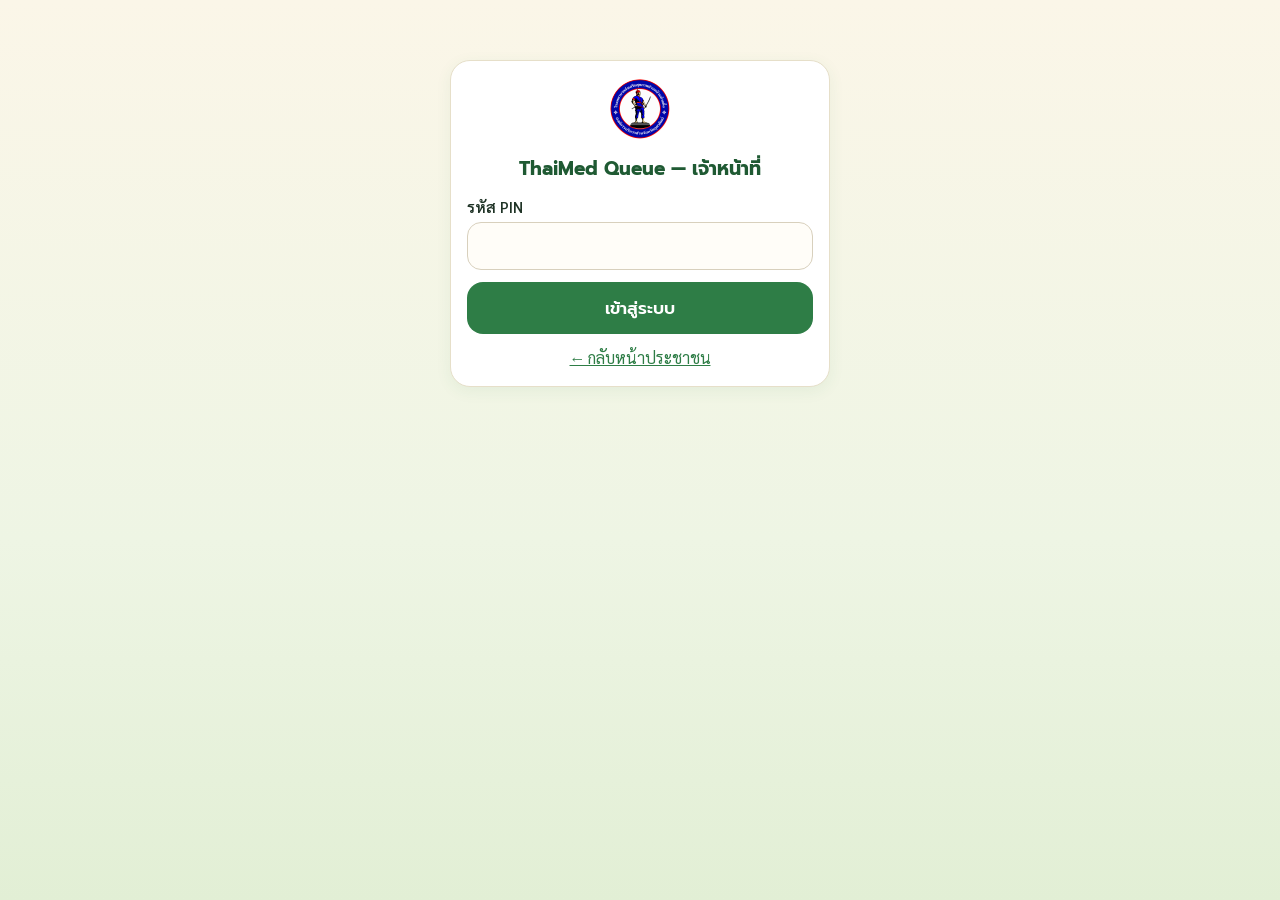
==== commit 432d017e: "Add files via upload" ====
--- a/admin.html
+++ b/admin.html
@@ -1,69 +1,56 @@
 <!DOCTYPE html>
-<html lang="th"><head><meta charset="utf-8"><meta name="viewport" content="width=device-width, initial-scale=1"><title>ThaiMed Queue — เจ้าหน้าที่</title>
-<link href="https://fonts.googleapis.com/css2?family=Mali:ital,wght@1,600&family=Prompt:wght@400;500;600;700&family=Sarabun:wght@400;600&display=swap" rel="stylesheet"><link rel="stylesheet" href="style.css"><script src="config.js"></script></head>
+<html lang="th"><head><meta charset="utf-8"><title>ThaiMed Queue — เจ้าหน้าที่</title><meta name="viewport" content="width=device-width, initial-scale=1"><link href="https://fonts.googleapis.com/css2?family=Mali:ital,wght@1,600&family=Prompt:wght@400;500;600;700&family=Sarabun:wght@400;600&display=swap" rel="stylesheet"><link rel="stylesheet" href="style.css"><script src="config.js"></script></head>
 <body>
-<div id="login" class="lg">
- <div class="card">
-  <img class="emb" style="width:72px;height:72px;margin:0 auto 10px;display:block" src="logo.png" alt="ตราสัญลักษณ์ รพ.สต.บ้านห้วยผึ้ง">
-  <h2 style="margin:0;font-size:22px">ระบบเจ้าหน้าที่</h2><div class="hint" style="margin-bottom:14px">ThaiMed Queue • รพ.สต.บ้านห้วยผึ้ง</div>
-  <label class="f" for="pin" style="text-align:left">รหัส PIN</label>
-  <input class="i pin" id="pin" type="password" inputmode="numeric" autocomplete="current-password" onkeydown="if(event.key==='Enter')login()">
-  <div id="lerr" class="msg err" hidden style="text-align:left"></div>
-  <button class="btn full" style="margin-top:14px" onclick="login()">เข้าสู่ระบบ</button>
-  <p style="margin:16px 0 0"><a href="index.html">← กลับหน้าประชาชน</a></p>
- </div>
+<div id="login" class="card" style="max-width:380px;margin:60px auto">
+ <div style="text-align:center"><img class="emb" style="width:64px;height:64px" src="logo.png" alt="ตราสัญลักษณ์ รพ.สต.บ้านห้วยผึ้ง"></div>
+ <h2 style="text-align:center;margin-top:8px">ThaiMed Queue — เจ้าหน้าที่</h2>
+ <label class="f" for="pin">รหัส PIN</label><input class="i" id="pin" type="password" inputmode="numeric" onkeydown="if(event.key==='Enter')login()">
+ <div id="lerr" class="msg err" hidden></div><button class="btn" style="width:100%;margin-top:12px" onclick="login()">เข้าสู่ระบบ</button>
+ <p style="text-align:center;margin:12px 0 0"><a href="index.html" style="color:var(--g)">← กลับหน้าประชาชน</a></p>
 </div>
 
-<div id="app" hidden>
- <div class="atop"><div class="lgo"><img class="emb" src="logo.png" alt=""><div><b>ระบบเจ้าหน้าที่</b><small>ThaiMed Queue</small></div></div>
-  <button onclick="logout()" aria-label="ออกจากระบบ"><svg aria-hidden="true" width="22" height="22" viewBox="0 0 24 24" fill="none" stroke="currentColor" stroke-width="2" stroke-linecap="round" stroke-linejoin="round"><path d="M10 4H6a2 2 0 0 0-2 2v12a2 2 0 0 0 2 2h4M15 8l4 4-4 4M19 12H9"/></svg></button></div>
- <div class="ad">
-  <aside class="sidebar"><div class="lgo"><img class="emb" style="width:48px;height:48px" src="logo.png" alt=""><div><b>ThaiMed Queue</b><small>ระบบเจ้าหน้าที่</small></div></div>
-   <div id="snav"></div><div class="sp"></div>
-   <a class="snav" href="index.html">ไปหน้าประชาชน</a><button class="snav" onclick="logout()">ออกจากระบบ</button></aside>
-  <main class="amain">
+<div id="app" class="app" hidden>
+ <aside class="side" id="tabs">
+  <div class="lg">ThaiMed Queue</div>
+  <button data-t="bk" class="on">หน้าหลัก / รายการจอง</button><button data-t="sv">บริการและตาราง</button><button data-t="cl">วันปิดให้บริการ</button><button data-t="st">รายงานสถิติ</button><button data-t="se">ตั้งค่า</button>
+  <a href="index.html">ไปหน้าประชาชน</a><button onclick="logout()">ออกจากระบบ</button>
+  <div class="bt"><img class="emb" src="logo.png" alt=""><span>รพ.สต.<br>บ้านห้วยผึ้ง</span></div>
+ </aside>
+ <main class="main">
+  <div id="toast" class="msg" hidden></div>
 
-   <section id="bk">
-    <div class="ph"><div><h1>รายการจอง</h1><div class="sub" id="dlabel"></div></div></div>
-    <div class="kp" id="kp"></div>
-    <div class="dn"><button class="sq" onclick="shiftDay(-1)" aria-label="วันก่อนหน้า">‹</button><input class="i" type="date" id="fdate" onchange="loadBk()"><button class="sq" onclick="shiftDay(1)" aria-label="วันถัดไป">›</button><button class="sq" style="width:auto;padding:0 14px;font:600 14px 'Prompt'" onclick="today()">วันนี้</button></div>
-    <div class="fl" id="fl"></div>
-    <div class="bl" id="bl"></div>
-   </section>
+  <section id="bk"><h1>แดชบอร์ดภาพรวม</h1>
+   <div class="kpis"><div class="k" style="background:#dcebd0"><b id="k0">0</b>รายการที่แสดง</div><div class="k" style="background:#fbe8c0"><b id="k1">0</b>รอตรวจสอบ</div><div class="k" style="background:#dbe8fb"><b id="k2">0</b>ยืนยันแล้ว</div><div class="k" style="background:#e5dcf0"><b id="k3">0</b>เข้ารับบริการแล้ว</div></div>
+   <div class="card"><div class="row">
+    <div><label class="f">วันที่</label><input class="i" type="date" id="fdate"></div>
+    <div><label class="f">สถานะ</label><select class="i" id="fstat"><option value="">ทุกสถานะ</option><option value="Pending">รอตรวจสอบ</option><option value="Confirmed">ยืนยันแล้ว</option><option value="Completed">เข้ารับบริการแล้ว</option><option value="Cancelled">ยกเลิก</option><option value="No-show">ไม่มาตามนัด</option></select></div>
+    <div><button class="btn" style="width:100%" onclick="loadBk()">ค้นหา</button></div><div><button class="btn alt" style="width:100%" onclick="today()">วันนี้</button></div></div></div>
+   <div class="card scroll" style="padding:0"><table><thead><tr><th>เลขที่จอง</th><th>วัน-เวลา</th><th>บริการ</th><th>ผู้รับบริการ</th><th>อาการ</th><th>สถานะ</th><th>จัดการ</th></tr></thead><tbody id="bkb"></tbody></table><p id="bkn" class="hint" style="padding:0 12px"></p></div></section>
 
-   <section id="sv" hidden>
-    <div class="ph"><div><h1>บริการและตาราง</h1><div class="sub">เลือกวันที่เปิด ช่วงเวลา และจำนวนคิวสูงสุดต่อวัน</div></div></div>
-    <div id="svl"></div><button class="btn full" onclick="addSvc()">+ เพิ่มบริการใหม่</button>
-   </section>
+  <section id="sv" hidden><h1>บริการและตาราง</h1><div class="card hint">ติ๊กวันที่เปิดให้บริการ เลือกช่วงเวลา และกำหนดจำนวนคิวสูงสุดต่อวันของแต่ละบริการ</div>
+   <div id="svl"></div><button class="btn" style="width:100%" onclick="addSvc()">+ เพิ่มบริการใหม่</button></section>
 
-   <section id="cl" hidden>
-    <div class="ph"><div><h1>วันปิดให้บริการ</h1><div class="sub">วันที่ปิดจะไม่แสดงให้ประชาชนจอง</div></div></div>
-    <div class="ac"><div class="g2"><div><label class="f" style="margin-top:0">วันที่</label><input class="i" type="date" id="cdate"></div><div><label class="f" style="margin-top:0">เหตุผล</label><input class="i" id="creason" maxlength="100" placeholder="เช่น วันหยุดราชการ"></div></div><button class="btn full" style="margin-top:12px" onclick="addClosed()">ปิดวันนี้</button></div>
-    <div id="clb"></div>
-   </section>
+  <section id="cl" hidden><h1>วันปิดให้บริการ</h1><div class="card"><div class="row">
+    <div><label class="f">วันที่</label><input class="i" type="date" id="cdate"></div>
+    <div><label class="f">เหตุผล</label><input class="i" id="creason" maxlength="100" placeholder="เช่น วันหยุดราชการ อบรมเจ้าหน้าที่"></div>
+    <div><button class="btn" style="width:100%" onclick="addClosed()">ปิดวันนี้</button></div></div></div>
+   <div class="card scroll" style="padding:0"><table><thead><tr><th>วันที่</th><th>เหตุผล</th><th></th></tr></thead><tbody id="clb"></tbody></table></div></section>
 
-   <section id="st" hidden>
-    <div class="ph"><div><h1>รายงานสถิติ</h1></div></div>
-    <div class="dn"><input class="i" type="month" id="smonth" onchange="loadStats()"><button class="sbtn" onclick="loadStats()">ดูรายงาน</button></div>
-    <div id="sres"></div>
-   </section>
+  <section id="st" hidden><h1>รายงานสถิติ</h1><div class="card"><div class="row"><div><label class="f">เดือน</label><input class="i" type="month" id="smonth"></div><div><button class="btn" style="width:100%" onclick="loadStats()">ดูรายงาน</button></div></div></div>
+   <div id="sres"></div></section>
 
-   <section id="se" hidden>
-    <div class="ph"><div><h1>ตั้งค่า</h1></div></div>
-    <div class="ac"><label class="f" style="margin-top:0">ชื่อคลินิก</label><input class="i" id="s_ClinicName">
-     <label class="f">เวลารอบเช้า (คั่นด้วยจุลภาค เช่น 08:30,09:30)</label><input class="i" id="s_AM_SLOTS">
-     <label class="f">เวลารอบบ่าย</label><input class="i" id="s_PM_SLOTS">
-     <div class="g2"><div><label class="f">จองล่วงหน้าได้สูงสุด (วัน)</label><input class="i" id="s_MaxAdvanceDays" inputmode="numeric"></div><div><label class="f">ต้องจองล่วงหน้าอย่างน้อย (วัน)</label><input class="i" id="s_MinAdvanceDays" inputmode="numeric"></div></div>
-     <button class="btn full" style="margin-top:16px" onclick="saveSettings()">บันทึกการตั้งค่า</button></div>
-    <div class="ac"><h2 style="margin:0 0 4px;font-size:18px;color:var(--pine)">เปลี่ยนรหัส PIN เจ้าหน้าที่</h2><div class="hint">ตัวเลข 4-8 หลัก ใช้ร่วมกันทุกคน เปลี่ยนแล้วใช้ PIN ใหม่ได้ทันที</div>
-     <div class="g2"><div><label class="f" for="np1">PIN ใหม่</label><input class="i" id="np1" type="password" inputmode="numeric" maxlength="8" autocomplete="new-password"></div><div><label class="f" for="np2">พิมพ์ PIN ใหม่อีกครั้ง</label><input class="i" id="np2" type="password" inputmode="numeric" maxlength="8" autocomplete="new-password"></div></div>
-     <button class="btn full" style="margin-top:14px" onclick="changePin()">เปลี่ยนรหัส PIN</button></div>
-   </section>
-  </main>
- </div>
- <nav class="abar" id="abar"></nav>
+  <section id="se" hidden><h1>ตั้งค่า</h1><div class="card">
+    <label class="f">ชื่อคลินิก</label><input class="i" id="s_ClinicName">
+    <label class="f">เวลารอบเช้า (คั่นด้วยจุลภาค เช่น 08:30,09:30)</label><input class="i" id="s_AM_SLOTS">
+    <label class="f">เวลารอบบ่าย</label><input class="i" id="s_PM_SLOTS">
+    <div class="row"><div><label class="f">จองล่วงหน้าได้สูงสุด (วัน)</label><input class="i" id="s_MaxAdvanceDays" inputmode="numeric"></div><div><label class="f">ต้องจองล่วงหน้าอย่างน้อย (วัน)</label><input class="i" id="s_MinAdvanceDays" inputmode="numeric"></div></div>
+    <button class="btn" style="width:100%;margin-top:14px" onclick="saveSettings()">บันทึกการตั้งค่า</button></div>
+   <div class="card"><h2>เปลี่ยนรหัส PIN เจ้าหน้าที่</h2><div class="hint">ตัวเลข 4-8 หลัก ใช้ร่วมกันทุกคน เปลี่ยนแล้วใช้ PIN ใหม่ได้ทันที</div>
+    <div class="row"><div><label class="f" for="np1">PIN ใหม่</label><input class="i" id="np1" type="password" inputmode="numeric" maxlength="8" autocomplete="new-password"></div>
+    <div><label class="f" for="np2">พิมพ์ PIN ใหม่อีกครั้ง</label><input class="i" id="np2" type="password" inputmode="numeric" maxlength="8" autocomplete="new-password"></div></div>
+    <button class="btn" style="width:100%;margin-top:14px" onclick="changePin()">เปลี่ยนรหัส PIN</button></div></section>
+ </main>
 </div>
-<div id="toast" class="toast" hidden></div>
 
 <script>
 const $=id=>document.getElementById(id);
@@ -73,77 +60,47 @@
 let TOKEN=sessionStorage.getItem('tmq_t')||'';
 const call=(fn,...a)=>raw(fn,TOKEN,...a).catch(e=>{if(/เข้าสู่ระบบใหม่/.test(e.message))logout(true);throw e;});
 const ST={Pending:'รอตรวจสอบ',Confirmed:'ยืนยันแล้ว',Completed:'เข้ารับบริการแล้ว',Cancelled:'ยกเลิก','No-show':'ไม่มาตามนัด'};
-const STRIPE={Pending:'#d9a52b',Confirmed:'#3d7bd9',Completed:'#2e7d46',Cancelled:'#c0583c','No-show':'#7b5ea7'};
-const DN=['อา','จ','อ','พ','พฤ','ศ','ส'];
+const DN=['อาทิตย์','จันทร์','อังคาร','พุธ','พฤหัสบดี','ศุกร์','เสาร์'];
 const thDate=d=>new Date(d+'T00:00:00').toLocaleDateString('th-TH',{weekday:'long',day:'numeric',month:'long',year:'numeric'});
-const pad=x=>String(x).padStart(2,'0');
-const iso=(d=new Date())=>d.getFullYear()+'-'+pad(d.getMonth()+1)+'-'+pad(d.getDate());
-let tt;function toast(m,ok){const t=$('toast');t.textContent=m;t.className='toast '+(ok?'ok':'err');t.hidden=false;clearTimeout(tt);tt=setTimeout(()=>t.hidden=true,3500);}
+const iso=()=>{const d=new Date();return d.getFullYear()+'-'+String(d.getMonth()+1).padStart(2,'0')+'-'+String(d.getDate()).padStart(2,'0');};
+let tt;function toast(m,ok){const t=$('toast');t.textContent=m;t.className='msg '+(ok?'ok':'err');t.hidden=false;clearTimeout(tt);tt=setTimeout(()=>t.hidden=true,4000);}
 const fail=e=>toast(e.message,false);
-
-const NAV=[['bk','รายการจอง','<rect x="4" y="5" width="16" height="15" rx="3"/><path d="M4 10h16M9 3v4M15 3v4M9 15l2 2 4-4"/>'],
- ['sv','บริการ','<path d="M5 19C5 10 10 5 19 5c0 9-5 14-14 14ZM5 19 14 10"/>'],
- ['cl','วันปิด','<rect x="4" y="5" width="16" height="15" rx="3"/><path d="M4 10h16M9 3v4M15 3v4M10 14l4 4M14 14l-4 4"/>'],
- ['st','สถิติ','<path d="M5 20V10M12 20V4M19 20v-7"/>'],
- ['se','ตั้งค่า','<path d="M4 7h10M18 7h2M4 17h2M10 17h10"/><circle cx="16" cy="7" r="2"/><circle cx="8" cy="17" r="2"/>']];
-const svg=p=>`<svg aria-hidden="true" width="22" height="22" viewBox="0 0 24 24" fill="none" stroke="currentColor" stroke-width="1.9" stroke-linecap="round" stroke-linejoin="round">${p}</svg>`;
-$('snav').innerHTML=NAV.map(n=>`<button class="snav" data-t="${n[0]}">${svg(n[2])}${n[1]==='บริการ'?'บริการและตาราง':n[1]==='วันปิด'?'วันปิดให้บริการ':n[1]==='สถิติ'?'รายงานสถิติ':n[1]}</button>`).join('');
-$('abar').innerHTML=NAV.map(n=>`<button data-t="${n[0]}">${svg(n[2])}${n[1]}</button>`).join('');
-document.addEventListener('click',e=>{const b=e.target.closest('[data-t]');if(b)showTab(b.dataset.t);});
-function showTab(t){
-  document.querySelectorAll('[data-t]').forEach(b=>b.classList.toggle('on',b.dataset.t===t));
-  ['bk','sv','cl','st','se'].forEach(s=>$(s).hidden=s!==t);
-  ({bk:loadBk,sv:loadSvc,cl:loadClosed,st:loadStats,se:loadSettings})[t]();scrollTo(0,0);
-}
 
 function login(){$('lerr').hidden=true;raw('adminLogin',$('pin').value).then(t=>{TOKEN=t;sessionStorage.setItem('tmq_t',t);start();}).catch(e=>{$('lerr').textContent=e.message;$('lerr').hidden=false;});}
 function logout(expired){TOKEN='';sessionStorage.removeItem('tmq_t');$('app').hidden=true;$('login').hidden=false;$('pin').value='';if(expired===true){$('lerr').textContent='หมดเวลาการใช้งาน กรุณาเข้าสู่ระบบใหม่';$('lerr').hidden=false;}}
-function start(){$('login').hidden=true;$('app').hidden=false;$('fdate').value=iso();$('smonth').value=iso().slice(0,7);showTab('bk');}
+function start(){$('login').hidden=true;$('app').hidden=false;$('fdate').value=iso();$('smonth').value=iso().slice(0,7);loadBk();}
+$('tabs').addEventListener('click',e=>{
+  const t=e.target.dataset&&e.target.dataset.t;if(!t)return;
+  document.querySelectorAll('#tabs button[data-t]').forEach(b=>b.className=b.dataset.t===t?'on':'');
+  ['bk','sv','cl','st','se'].forEach(s=>$(s).hidden=s!==t);
+  ({bk:loadBk,sv:loadSvc,cl:loadClosed,st:loadStats,se:loadSettings})[t]();
+});
 
-/* ---------- รายการจอง ---------- */
-let LIST=[],FS='';
 function today(){$('fdate').value=iso();loadBk();}
-function shiftDay(n){const [y,m,d]=($('fdate').value||iso()).split('-').map(Number);$('fdate').value=iso(new Date(y,m-1,d+n));loadBk();}
 function loadBk(){
-  const d=$('fdate').value;if(!d)return;
-  $('dlabel').textContent=thDate(d);
-  call('adminGetBookings',{date:d}).then(l=>{LIST=l;renderBk();}).catch(fail);
-}
-function renderBk(){
-  const n=s=>LIST.filter(b=>b.status===s).length;
-  $('kp').innerHTML=[['ทั้งหมด',LIST.length,'#e1efd9'],['รอตรวจสอบ',n('Pending'),'#fbe8c0'],['ยืนยันแล้ว',n('Confirmed'),'#dbe8fb'],['เข้ารับบริการแล้ว',n('Completed'),'#e8dff2']].map(k=>`<div class="kc" style="background:${k[2]}"><b>${k[1]}</b>${k[0]}</div>`).join('');
-  const chips=[['','ทั้งหมด'],['Pending','รอตรวจสอบ'],['Confirmed','ยืนยันแล้ว'],['Completed','เสร็จสิ้น'],['Cancelled','ยกเลิก'],['No-show','ไม่มาตามนัด']];
-  $('fl').innerHTML=chips.map(c=>`<button class="fc${FS===c[0]?' on':''}" onclick="setFS('${c[0]}')">${c[1]}${c[0]?' ('+n(c[0])+')':''}</button>`).join('');
-  const l=FS?LIST.filter(b=>b.status===FS):LIST;
-  $('bl').innerHTML=l.length?l.map(bcard).join(''):`<div class="empty" style="grid-column:1/-1">ไม่มีรายการจอง${FS?' ในสถานะนี้':'ในวันนี้'}</div>`;
-}
-function setFS(s){FS=s;renderBk();}
-function bcard(b){
-  const a=(s,l,c)=>`<button class="ab ${c||''}" onclick="setSt('${esc(b.id)}','${s}')">${l}</button>`;
-  let acts;
-  if(b.status==='Pending')acts=a('Confirmed','อนุมัติ','ok')+a('Cancelled','ปฏิเสธ','no');
-  else if(b.status==='Confirmed')acts=a('Completed','เสร็จสิ้น','ok')+a('No-show','ไม่มาตามนัด')+a('Cancelled','ยกเลิก','no');
-  else acts=a('Pending','กลับเป็นรอตรวจสอบ');
-  return `<article class="bc" style="--c:${STRIPE[b.status]||'#999'}">
-   <div class="bt"><div><div class="tm">${esc(b.time)} น.</div><div class="sv">${esc(b.serviceName)}</div></div><div style="text-align:right"><span class="badge ${esc(b.status)}">${ST[b.status]||esc(b.status)}</span><div class="qid">${esc(b.id)}</div></div></div>
-   <div class="who"><div><b>${esc(b.name)}</b>${b.hn?' <span class="hn">HN '+esc(b.hn)+'</span>':''}</div><a class="tel" href="tel:${esc(b.phone)}">โทร ${esc(b.phone)}</a></div>
-   ${b.symptom?`<div class="sym"><small>อาการเบื้องต้น</small>${esc(b.symptom)}</div>`:''}
-   ${b.adminNote?`<div class="nt">หมายเหตุ: ${esc(b.adminNote)}</div>`:''}${b.resultNote?`<div class="nt">ผลการให้บริการ: ${esc(b.resultNote)}</div>`:''}
-   <input class="i" id="n_${esc(b.id)}" placeholder="หมายเหตุ / ผลการให้บริการ (ถ้ามี)">
-   <div class="acts">${acts}</div></article>`;
+  call('adminGetBookings',{date:$('fdate').value,status:$('fstat').value}).then(l=>{
+    const n=s=>l.filter(b=>b.status===s).length;
+    $('k0').textContent=l.length;$('k1').textContent=n('Pending');$('k2').textContent=n('Confirmed');$('k3').textContent=n('Completed');
+    $('bkn').textContent=l.length?'':'ไม่พบรายการ';
+    $('bkb').innerHTML=l.map(b=>`<tr>
+     <td>${esc(b.id)}</td><td>${thDate(b.date)}<br>${esc(b.time)} น.</td><td>${esc(b.serviceName)}</td>
+     <td>${esc(b.name)}<br>โทร ${esc(b.phone)}${b.hn?'<br>HN '+esc(b.hn):''}</td><td>${esc(b.symptom)||'-'}</td>
+     <td><span class="badge ${esc(b.status)}">${ST[b.status]||esc(b.status)}</span>${b.adminNote?'<br><small>'+esc(b.adminNote)+'</small>':''}${b.resultNote?'<br><small>ผล: '+esc(b.resultNote)+'</small>':''}</td>
+     <td><input class="i" style="height:38px;margin-bottom:4px" id="n_${esc(b.id)}" placeholder="หมายเหตุ / ผลการให้บริการ">
+      <button class="sm ok" onclick="setSt('${esc(b.id)}','Confirmed')">อนุมัติ</button><button class="sm no" onclick="setSt('${esc(b.id)}','Cancelled')">ปฏิเสธ</button>
+      <button class="sm" onclick="setSt('${esc(b.id)}','Completed')">เสร็จสิ้น</button><button class="sm" onclick="setSt('${esc(b.id)}','No-show')">ไม่มาตามนัด</button></td></tr>`).join('');
+  }).catch(fail);
 }
 function setSt(id,s){call('adminUpdateStatus',id,s,$('n_'+id).value).then(()=>{toast('อัปเดตสถานะแล้ว',true);loadBk();}).catch(fail);}
 
-/* ---------- บริการ ---------- */
 function svcRow(s){
   const id=s.id||'';
-  return `<div class="ac svr" data-id="${esc(id)}">
-   <div class="g2"><div><label class="f" style="margin-top:0">ชื่อบริการ</label><input class="i f_name" value="${esc(s.name||'')}"></div><div><label class="f" style="margin-top:0">รายละเอียด</label><input class="i f_desc" value="${esc(s.desc||'')}"></div></div>
-   <label class="f">วันให้บริการ</label><div class="dp">${DN.map((n,i)=>`<label><input type="checkbox" class="f_day" value="${i}" ${(s.days||[1,2,3,4,5]).indexOf(i)>=0?'checked':''}><span>${n}</span></label>`).join('')}</div>
-   <div class="g2"><div><label class="f">ช่วงเวลา</label><select class="i f_period">${[['ALL','ทั้งวัน'],['AM','เฉพาะช่วงเช้า'],['PM','เฉพาะช่วงบ่าย']].map(p=>`<option value="${p[0]}" ${s.period===p[0]?'selected':''}>${p[1]}</option>`).join('')}</select></div>
-   <div><label class="f">จำนวนคิวต่อวัน</label><input class="i f_limit" inputmode="numeric" value="${s.limit==null?5:s.limit}"></div></div>
-   <div style="display:flex;align-items:center;justify-content:space-between;margin-top:16px;gap:10px"><label style="display:flex;align-items:center;gap:10px;margin:0;font-weight:600"><span class="sw"><input type="checkbox" class="f_active" ${s.active!==false?'checked':''}><span></span></span>เปิดรับจอง</label>
-   <button class="sbtn" onclick="saveSvc(this)">บันทึก ${esc(id)}</button></div></div>`;
+  return `<div class="card svr" data-id="${esc(id)}"><div class="row"><div><label class="f">ชื่อบริการ</label><input class="i f_name" value="${esc(s.name||'')}"></div><div><label class="f">รายละเอียด</label><input class="i f_desc" value="${esc(s.desc||'')}"></div></div>
+   <label class="f">วันให้บริการ</label><div class="days">${DN.map((n,i)=>`<label><input type="checkbox" class="f_day" value="${i}" ${(s.days||[1,2,3,4,5]).indexOf(i)>=0?'checked':''}>${n}</label>`).join('')}</div>
+   <div class="row"><div><label class="f">ช่วงเวลา</label><select class="i f_period">${[['ALL','ทั้งวัน'],['AM','เฉพาะช่วงเช้า'],['PM','เฉพาะช่วงบ่าย']].map(p=>`<option value="${p[0]}" ${s.period===p[0]?'selected':''}>${p[1]}</option>`).join('')}</select></div>
+   <div><label class="f">จำนวนต่อวัน</label><input class="i f_limit" inputmode="numeric" value="${s.limit==null?5:s.limit}"></div>
+   <div><label class="chk"><input type="checkbox" class="f_active" ${s.active!==false?'checked':''}>เปิดรับจอง</label></div></div>
+   <button class="sm ok" style="margin-top:10px" onclick="saveSvc(this)">บันทึก ${esc(id)}</button></div>`;
 }
 function loadSvc(){call('adminListServices').then(l=>$('svl').innerHTML=l.map(svcRow).join('')).catch(fail);}
 function addSvc(){$('svl').insertAdjacentHTML('beforeend',svcRow({}));}
@@ -153,24 +110,20 @@
    .then(()=>{toast('บันทึกบริการแล้ว',true);loadSvc();}).catch(fail);
 }
 
-/* ---------- วันปิด ---------- */
-function loadClosed(){call('adminListClosed').then(l=>$('clb').innerHTML=l.map(c=>`<div class="cr"><div><b>${thDate(c.date)}</b><div class="hint">${esc(c.reason)||'ไม่ระบุเหตุผล'}</div></div><button class="ab no" style="flex:none;min-width:70px" onclick="rmClosed('${c.date}')">ลบ</button></div>`).join('')||'<div class="empty">ยังไม่มีวันปิดให้บริการ</div>').catch(fail);}
-function addClosed(){call('adminAddClosed',$('cdate').value,$('creason').value).then(()=>{toast('ปิดวันให้บริการแล้ว',true);$('creason').value='';loadClosed();}).catch(fail);}
+function loadClosed(){call('adminListClosed').then(l=>$('clb').innerHTML=l.map(c=>`<tr><td>${thDate(c.date)}</td><td>${esc(c.reason)}</td><td><button class="sm no" onclick="rmClosed('${c.date}')">ลบ</button></td></tr>`).join('')||'<tr><td colspan="3" class="hint">ยังไม่มีวันปิด</td></tr>').catch(fail);}
+function addClosed(){call('adminAddClosed',$('cdate').value,$('creason').value).then(()=>{toast('ปิดวันให้บริการแล้ว',true);loadClosed();}).catch(fail);}
 function rmClosed(d){call('adminRemoveClosed',d).then(()=>{toast('ลบวันปิดแล้ว',true);loadClosed();}).catch(fail);}
 
-/* ---------- สถิติ ---------- */
-function tbl(h,o,fmt){const k=Object.keys(o).sort();return `<div class="ac"><h2 style="margin:0 0 6px;font-size:17px;color:var(--pine)">${h}</h2>${k.map(x=>`<div class="tr"><span>${fmt?fmt(x):esc(x)}</span><b>${o[x]}</b></div>`).join('')||'<div class="hint">ไม่มีข้อมูล</div>'}</div>`;}
+function tbl(h,o,fmt){const k=Object.keys(o).sort();return `<div class="card scroll"><h2>${h}</h2><table><tbody>${k.map(x=>`<tr><td>${fmt?fmt(x):esc(x)}</td><td><b>${o[x]}</b></td></tr>`).join('')||'<tr><td class="hint">ไม่มีข้อมูล</td></tr>'}</tbody></table></div>`;}
 function loadStats(){
   call('adminStats',$('smonth').value).then(s=>{
     const k=Object.keys(s.byService),mx=Math.max(1,...Object.values(s.byService));
-    $('sres').innerHTML=`<div class="kp" style="grid-template-columns:repeat(2,1fr)"><div class="kc" style="background:#e1efd9"><b>${s.total}</b>รายการจองทั้งเดือน</div><div class="kc" style="background:#f8e8c6"><b>${Object.values(s.byService).reduce((a,b)=>a+b,0)}</b>ไม่รวมที่ยกเลิก</div></div>
-     <div class="ac"><h2 style="margin:0 0 12px;font-size:17px;color:var(--pine)">จำนวนผู้รับบริการแยกตามบริการ</h2>${k.length?`<div class="bars">${k.map(n=>`<div>${s.byService[n]}<i style="height:${Math.round(s.byService[n]/mx*130)}px"></i></div>`).join('')}</div>
-     <div class="bl2">${k.map(n=>`<div>${esc(n)}</div>`).join('')}</div>`:'<div class="hint">ไม่มีข้อมูล</div>'}</div>`+
+    $('sres').innerHTML=`<div class="kpis"><div class="k" style="background:#dcebd0"><b>${s.total}</b>รายการจองทั้งเดือน</div></div>
+     <div class="card"><h2>จำนวนผู้รับบริการแยกตามบริการ (ไม่รวมยกเลิก)</h2><div class="bars">${k.map(n=>`<div>${s.byService[n]}<i style="height:${Math.round(s.byService[n]/mx*130)}px"></i></div>`).join('')}</div>
+     <div class="bars" style="height:auto;border:0;margin-top:6px">${k.map(n=>`<div style="font-weight:400;color:var(--mut)">${esc(n)}</div>`).join('')}</div></div>`+
      tbl('จำแนกตามสถานะ',s.byStatus,x=>ST[x]||esc(x))+tbl('รายวัน (ไม่รวมยกเลิก)',s.byDay,thDate);
   }).catch(fail);
 }
-
-/* ---------- ตั้งค่า ---------- */
 const SK=['ClinicName','AM_SLOTS','PM_SLOTS','MaxAdvanceDays','MinAdvanceDays'];
 function loadSettings(){call('adminGetSettings').then(o=>SK.forEach(k=>$('s_'+k).value=o[k]||'')).catch(fail);}
 function saveSettings(){const o={};SK.forEach(k=>o[k]=$('s_'+k).value);call('adminSaveSettings',o).then(()=>toast('บันทึกการตั้งค่าแล้ว',true)).catch(fail);}
--- a/style.css
+++ b/style.css
@@ -1,171 +1,72 @@
-:root{--pine:#1d4d36;--pine2:#2b6a49;--leaf:#4f9a5f;--mint:#e3f1e2;--cream:#fbf7ec;--paper:#fffdf7;--gold:#c9972b;--goldl:#e8c768;--goldsoft:#f6e7bf;--clay:#b5573a;--ink:#1c2b22;--mut:#5a6b60;--line:#e8e0cc;--sh:0 8px 28px rgba(29,77,54,.10)}
-*{box-sizing:border-box;-webkit-tap-highlight-color:transparent}
-html{scroll-behavior:smooth}
-body{margin:0;font-family:'Sarabun',system-ui,sans-serif;color:var(--ink);background:var(--cream);font-size:16px;line-height:1.55}
-body::before{content:"";position:fixed;top:0;right:0;bottom:0;left:0;z-index:-1;background:radial-gradient(900px 520px at 92% -8%,#e8f2dc 0,transparent 60%),radial-gradient(700px 520px at -8% 45%,#f6ecd0 0,transparent 55%),var(--cream)}
+:root{--g:#2e7d46;--gd:#1f5a33;--cream:#fbf8ee;--ink:#1f3326;--mut:#4a5f50;--line:#e6dfc9;--err:#a63d2f}
+*{box-sizing:border-box}
+body{margin:0;font-family:'Sarabun',system-ui,sans-serif;background:linear-gradient(180deg,#fbf6e8,#eef5e4 60%,#e2efd5);background-attachment:fixed;color:var(--ink);font-size:16px;line-height:1.5}
 h1,h2,h3,.p,button{font-family:'Prompt','Sarabun',sans-serif}
+.wrap{max-width:980px;margin:0 auto;padding:0 14px 90px}
+#v_book,#v_status,#v_done{max-width:720px;margin:0 auto}
+.top{display:flex;align-items:center;justify-content:space-between;flex-wrap:wrap;gap:8px;padding:12px 16px;background:#fffbef;border-bottom:1px solid var(--line);position:sticky;top:0;z-index:5}
+.brand{display:flex;align-items:center;gap:10px}.brand b{display:block;font-size:20px;color:var(--gd);line-height:1.1}.brand small{color:var(--mut);font-size:12px}
+.nav{display:flex;gap:4px}.nav button{border:0;background:transparent;font:500 14px 'Prompt';padding:8px 10px;border-bottom:3px solid transparent;cursor:pointer;color:var(--ink)}
+.nav button.on{color:var(--g);border-color:var(--g)}
+.hero h1{font-size:34px;line-height:1.3;color:#2a6a3a;margin:26px 0 8px}
+.hero p{font:italic 600 18px/1.7 'Mali';color:#8a5a26;margin:0}
+.tiles{display:grid;grid-template-columns:repeat(auto-fit,minmax(130px,1fr));gap:10px;margin:22px 0}
+.tl{border-radius:18px;padding:14px 8px;text-align:center;font:600 15px/1.3 'Prompt';display:flex;flex-direction:column;align-items:center;gap:8px}
+.cta{display:flex;align-items:center;gap:14px;width:100%;background:var(--g);color:#fff;border:0;border-radius:22px;padding:20px 22px;text-align:left;font:700 21px/1.3 'Prompt';cursor:pointer}
+.cta .ar{margin-left:auto;width:38px;height:38px;border-radius:50%;background:#fff;color:var(--g);display:flex;align-items:center;justify-content:center;font-size:22px}
+.card{background:#fff;border:1px solid var(--line);border-radius:20px;padding:16px;margin:14px 0;box-shadow:0 4px 16px rgba(46,125,70,.07)}
+.card h2{margin:0 0 10px;font-size:19px;color:var(--gd)}
+.ck{display:flex;gap:10px;align-items:center;margin:8px 0}.ck i{width:22px;height:22px;border-radius:50%;background:var(--g);color:#fff;font-style:normal;text-align:center;font-size:13px;line-height:22px;flex:none}
+.foot{position:fixed;left:0;right:0;bottom:0;background:var(--g);color:#fff;display:flex;align-items:center;gap:12px;padding:10px 18px;font:500 14px 'Prompt';border-radius:22px 22px 0 0;z-index:4}
+.foot img,.emb{width:38px;height:38px;border-radius:50%;border:2px solid #fff;background:#fff;flex:none}
+.stepper{display:flex;margin:14px 0}.st{flex:1;text-align:center;font-size:13px;color:var(--mut)}
+.st i{display:block;margin:0 auto 4px;width:30px;height:30px;border-radius:50%;background:#e6e2d6;font:600 14px/30px 'Prompt';font-style:normal}
+.st.on i,.st.dn i{background:var(--g);color:#fff}.st.on{color:var(--ink);font-weight:600}
+.cd{display:flex;align-items:center;gap:14px;width:100%;border:2px solid transparent;border-radius:16px;padding:8px 14px 8px 8px;margin-bottom:10px;font:600 17px 'Prompt';color:var(--ink);cursor:pointer;text-align:left}
+.cd.on{border-color:var(--g)}.cd .ib{width:56px;height:56px;border-radius:12px;background:rgba(255,255,255,.7);display:flex;align-items:center;justify-content:center;flex:none}
+.cd .tx{flex:1}.cd small{display:block;font:400 13px 'Sarabun';color:var(--mut)}.cd .rd{width:26px;height:26px;border-radius:50%;border:2px solid #b9c2b0;flex:none;background:#fff;text-align:center;color:#fff;line-height:22px}
+.cd.on .rd{background:var(--g);border-color:var(--g)}
+.chips{display:flex;flex-wrap:wrap;gap:8px}
+.ch{min-width:92px;padding:8px 6px;border:1px solid #d8d0bd;border-radius:14px;background:#fff;color:var(--ink);font:500 12px/1.3 'Prompt';cursor:pointer;text-align:center}
+.ch b{display:block;font-size:22px}.ch.on{background:var(--g);border-color:var(--g);color:#fff}
+.ch.tm{min-width:84px;font-size:15px;font-weight:600;padding:12px 6px}
+.f{display:block;font-weight:600;margin:12px 0 4px;font-size:15px}
+.i{width:100%;height:48px;border:1px solid #d8d0bd;border-radius:14px;padding:0 14px;font:16px 'Sarabun';background:#fffdf8;color:var(--ink)}
+textarea.i{height:84px;padding:10px 14px}.i:focus{outline:3px solid #cfe8c2;border-color:var(--g)}
+.btn{height:52px;border:0;border-radius:16px;background:var(--g);color:#fff;font:600 17px 'Prompt';cursor:pointer;padding:0 22px}
+.btn.alt{background:#fff;color:var(--g);border:1.5px solid var(--g)}.btn:disabled{opacity:.5}
+.row2{display:flex;gap:10px;margin-top:14px}.row2 .btn{flex:1}
+.msg{padding:10px 12px;border-radius:12px;margin:10px 0;font-size:15px}.msg.err{background:#fdeeea;color:var(--err)}.msg.ok{background:#e4f2dc;color:#1d4a2a}
+.hint{color:var(--mut);font-size:14px}.pdpa{background:#f6f3e8;border-radius:12px;padding:10px;font-size:13px;color:var(--mut);margin-top:12px}
+.sum{background:#eef5e4;border-radius:14px;padding:12px;margin-bottom:6px}
+.big{font:700 26px 'Prompt';color:var(--g)}
+.badge{display:inline-block;padding:3px 12px;border-radius:8px;font-size:13px;font-weight:600;background:#e5e7eb}
+.badge.Pending{background:#fbe8c0;color:#7a4a00}.badge.Confirmed{background:#dbe8fb;color:#1d4a8a}.badge.Completed{background:#2e7d46;color:#fff}.badge.Cancelled{background:#fbdcd6;color:#8a2a1c}.badge.No-show{background:#e5dcf0;color:#52397a}
+.chk{display:flex;gap:10px;align-items:flex-start;font-weight:400;margin-top:12px;font-size:14px;color:var(--mut)}.chk input{width:20px;height:20px;accent-color:var(--g);flex:none}
 [hidden]{display:none!important}
-a{color:var(--pine2)}
-
-/* ---------- โครงหน้าประชาชน ---------- */
-.bar{position:sticky;top:0;z-index:20;display:flex;align-items:center;justify-content:space-between;gap:12px;padding:10px 16px;background:rgba(251,247,236,.9);-webkit-backdrop-filter:blur(10px);backdrop-filter:blur(10px);border-bottom:1px solid var(--line)}
-.brand{display:flex;align-items:center;gap:10px;color:inherit;text-decoration:none}
-.brand b{display:block;font-size:19px;color:var(--pine);line-height:1.1}.brand small{display:block;font-size:12px;color:var(--mut)}
-.dnav{display:none;gap:4px;align-items:center}
-.dnav button,.dnav a{border:0;background:transparent;font:500 14px 'Prompt';color:var(--ink);padding:9px 14px;border-radius:999px;cursor:pointer;text-decoration:none}
-.dnav button.on{background:var(--mint);color:var(--pine)}
-.dnav a{color:var(--mut)}
-.wrap{max-width:1040px;margin:0 auto;padding:16px 16px 110px}
-.tabbar{position:fixed;left:0;right:0;bottom:0;z-index:20;display:flex;gap:4px;background:rgba(255,253,247,.96);-webkit-backdrop-filter:blur(10px);backdrop-filter:blur(10px);border-top:1px solid var(--line);padding:6px 8px calc(6px + env(safe-area-inset-bottom))}
-.tabbar button{flex:1;border:0;background:transparent;display:flex;flex-direction:column;align-items:center;gap:2px;font:500 12px 'Prompt';color:var(--mut);padding:7px 0;border-radius:16px;cursor:pointer}
-.tabbar button.on{color:var(--pine);background:var(--mint)}
-@media(min-width:760px){.dnav{display:flex}.tabbar{display:none}.wrap{padding-bottom:40px}}
-
-.btn{display:inline-flex;align-items:center;justify-content:center;gap:8px;height:52px;border:0;border-radius:16px;background:var(--pine);color:#fff;font:600 17px 'Prompt';cursor:pointer;padding:0 24px;text-decoration:none}
-.btn:hover{background:var(--pine2)}
-.btn.gold{background:var(--goldl);color:#2a2410}.btn.gold:hover{background:#f0d27d}
-.btn.ghost{background:transparent;border:1.5px solid rgba(255,255,255,.6);color:#fff}
-.btn.alt{background:#fff;color:var(--pine);border:1.5px solid var(--pine)}
-.btn.danger{background:var(--clay)}
-.btn.full{width:100%}.btn:disabled{opacity:.5;cursor:default}
-
-.hero{position:relative;overflow:hidden;border-radius:28px;padding:30px 22px 28px;color:#fff;background:linear-gradient(135deg,#1d4d36 0%,#2b6a49 62%,#3c8156 100%);box-shadow:var(--sh)}
-.hero .deco{position:absolute;right:-40px;bottom:-34px;width:340px;opacity:.3;pointer-events:none}
-.hero .eye{position:relative;color:var(--goldl);font:500 13px 'Prompt';margin:0 0 8px}
-.hero h1{position:relative;font-size:clamp(28px,6.4vw,46px);line-height:1.28;margin:0 0 10px;font-weight:700}
-.hero .tag{position:relative;font:italic 600 18px/1.7 'Mali';color:var(--goldsoft);margin:0 0 20px}
-.hero .acts{position:relative;display:flex;gap:10px;flex-wrap:wrap}
-.feats{display:grid;grid-template-columns:repeat(auto-fit,minmax(210px,1fr));gap:10px;margin:14px 0 0}
-.feat{display:flex;gap:12px;align-items:center;background:var(--paper);border:1px solid var(--line);border-radius:18px;padding:12px 14px;font-size:15px}
-.feat .ico{width:40px;height:40px;border-radius:14px;background:var(--goldsoft);display:flex;align-items:center;justify-content:center;flex:none}
-.sec{display:flex;align-items:center;gap:10px;margin:28px 0 12px}
-.sec h2{margin:0;font-size:22px;color:var(--pine)}.sec::after{content:"";flex:1;height:1px;background:linear-gradient(90deg,var(--line),transparent)}
-.orn{width:20px;height:20px;flex:none}
-.sgrid{display:grid;grid-template-columns:repeat(auto-fill,minmax(160px,1fr));gap:12px}
-.sc{text-align:left;border:1px solid var(--line);border-radius:22px;padding:16px;background:var(--paper);box-shadow:var(--sh);cursor:pointer;color:var(--ink);display:flex;flex-direction:column;gap:10px;font:inherit}
-.sc:hover{transform:translateY(-2px)}
-.sc .ib{width:58px;height:58px;border-radius:18px;display:flex;align-items:center;justify-content:center}
-.sc b{font:600 16px/1.3 'Prompt'}.sc small{color:var(--mut);font-size:13px;line-height:1.4}
-.card{background:var(--paper);border:1px solid var(--line);border-radius:24px;padding:18px;margin:14px 0;box-shadow:var(--sh)}
-.card h2{margin:0 0 12px;font-size:19px;color:var(--pine)}
-.ck{display:flex;gap:10px;align-items:center;margin:9px 0}
-.foot{display:flex;gap:14px;align-items:center;margin-top:26px;padding:16px 18px;border-radius:22px;background:var(--pine);color:#fff}
-.foot img{width:48px;height:48px;border-radius:50%;border:2px solid #fff;background:#fff;flex:none}
-.foot a{color:var(--goldl);font-size:14px}
-.emb{width:40px;height:40px;border-radius:50%;border:2px solid #fff;background:#fff;flex:none}
-
-/* ขั้นตอนจอง */
-.stp{display:flex;margin:6px 0 18px}
-.stp .s{flex:1;text-align:center;position:relative;font-size:13px;color:var(--mut)}
-.stp .s::before{content:"";position:absolute;top:15px;left:-50%;width:100%;height:3px;background:var(--line);z-index:0}
-.stp .s:first-child::before{display:none}
-.stp .s i{position:relative;z-index:1;display:block;margin:0 auto 4px;width:32px;height:32px;border-radius:50%;background:#e6dfc9;color:var(--mut);font:600 14px/32px 'Prompt';font-style:normal}
-.stp .s.on i,.stp .s.dn i{background:var(--pine);color:#fff}
-.stp .s.on,.stp .s.dn{color:var(--ink);font-weight:600}.stp .s.on::before,.stp .s.dn::before{background:var(--pine)}
-.cd{display:flex;align-items:center;gap:14px;width:100%;border:2px solid var(--line);border-radius:20px;padding:10px 14px 10px 10px;margin-bottom:10px;background:#fff;font:600 17px 'Prompt';color:var(--ink);cursor:pointer;text-align:left}
-.cd.on{border-color:var(--pine);background:#f1f8ee}
-.cd .ib{width:60px;height:60px;border-radius:18px;display:flex;align-items:center;justify-content:center;flex:none}
-.cd .tx{flex:1}.cd small{display:block;font:400 13px 'Sarabun';color:var(--mut)}
-.cd .rd{width:26px;height:26px;border-radius:50%;border:2px solid #c3cbbd;flex:none;background:#fff;text-align:center;color:#fff;line-height:22px}
-.cd.on .rd{background:var(--pine);border-color:var(--pine)}
-.calh{display:flex;align-items:center;justify-content:space-between;margin-bottom:10px}.calh b{font-size:18px;color:var(--pine)}
-.calb{width:44px;height:44px;border-radius:50%;border:1px solid var(--line);background:#fff;font-size:22px;color:var(--pine);cursor:pointer}.calb:disabled{opacity:.3;cursor:default}
-.calg{display:grid;grid-template-columns:repeat(7,1fr);gap:5px}
+/* admin */
+.app{display:flex;min-height:100vh}.side{width:230px;flex:none;background:var(--g);color:#fff;padding:18px 12px;display:flex;flex-direction:column;gap:6px;position:sticky;top:0;height:100vh}
+.side .lg{background:#fff;border-radius:16px;padding:10px;text-align:center;margin-bottom:12px;color:var(--gd);font:700 17px 'Prompt'}
+.side button{display:block;width:100%;text-align:left;height:44px;border:0;border-radius:12px;background:transparent;color:#e4f1dc;font:500 15px 'Prompt';padding:0 14px;cursor:pointer}
+.side button.on{background:#e8f4dc;color:var(--gd)}
+.side .bt{margin-top:auto;display:flex;gap:10px;align-items:center;font-size:12px}
+.main{flex:1;padding:20px;min-width:0}.main h1{margin:0 0 14px;font-size:24px}
+.kpis{display:flex;gap:12px;flex-wrap:wrap;margin-bottom:14px}.k{flex:1;min-width:130px;border-radius:16px;padding:12px;text-align:center;font:500 14px 'Prompt'}.k b{display:block;font:700 32px/1.2 'Prompt'}
+table{width:100%;border-collapse:collapse;font-size:14px}th{background:#f3f6ee;text-align:left;padding:9px 10px;white-space:nowrap}td{padding:10px;border-top:1px solid #edf0e6;vertical-align:top}
+.scroll{overflow-x:auto}.row{display:flex;gap:10px;flex-wrap:wrap;align-items:flex-end}.row>*{flex:1;min-width:140px}
+.sm{background:#fff;border:1px solid #d1d5c8;border-radius:10px;padding:6px 10px;font:500 13px 'Prompt';cursor:pointer;margin:2px}.sm.ok{background:var(--g);color:#fff;border-color:var(--g)}.sm.no{color:var(--err);border-color:var(--err)}
+.days{display:flex;flex-wrap:wrap;gap:6px 12px}.days label{display:inline-flex;gap:4px;font-weight:400;margin:0;font-size:14px;align-items:center}.days input{width:auto;height:auto}
+.bars{display:flex;gap:16px;height:170px;align-items:flex-end;border-bottom:1px solid #d9dfd0}.bars div{flex:1;text-align:center;font:600 13px 'Prompt'}.bars i{display:block;background:linear-gradient(#5fb05a,#2e7d46);border-radius:6px 6px 0 0;margin:2px auto 0;width:70%;max-width:56px}
+@media(max-width:820px){.app{flex-direction:column}.side{width:100%;height:auto;position:static;flex-direction:row;flex-wrap:wrap}.side .lg,.side .bt{display:none}.side button{width:auto}}
+.nav a,.side a{text-decoration:none}
+.nav a{font:500 14px 'Prompt';padding:8px 10px;color:var(--mut);border-bottom:3px solid transparent;display:inline-block}
+.nav a:hover{color:var(--g)}
+.side a{display:block;height:44px;line-height:44px;border-radius:12px;color:#e4f1dc;font:500 15px 'Prompt';padding:0 14px}
+.calh{display:flex;align-items:center;justify-content:space-between;margin-bottom:8px}.calh b{font-size:17px}
+.calb{width:44px;height:44px;border-radius:50%;border:1px solid #d8d0bd;background:#fff;font-size:22px;color:var(--g);cursor:pointer}.calb:disabled{opacity:.3;cursor:default}
+.calg{display:grid;grid-template-columns:repeat(7,1fr);gap:4px}
 .cw{text-align:center;font:500 13px 'Prompt';color:var(--mut);padding:4px 0}
-.cx{text-align:center;color:#b3b9ac;padding:12px 0;font-size:15px}
-.cl{border:1px solid #cfe3c8;background:var(--mint);border-radius:14px;min-height:54px;font:600 16px 'Prompt';color:var(--ink);cursor:pointer;padding:4px 0;line-height:1.2}
+.cx{text-align:center;color:#a9b2a4;padding:10px 0;font-size:15px}
+.cl{border:1px solid #bcd9b0;background:#e4f2dc;border-radius:12px;min-height:52px;font:600 16px 'Prompt';color:var(--ink);cursor:pointer;padding:4px 0;line-height:1.2}
 .cl small{display:block;font:400 11px 'Sarabun';color:#2a5a36}
-.cl.on{background:var(--pine);border-color:var(--pine);color:#fff}.cl.on small{color:var(--goldl)}
-.chips{display:flex;flex-wrap:wrap;gap:8px}
-.ch{min-width:86px;padding:13px 8px;border:1.5px solid var(--line);border-radius:999px;background:#fff;color:var(--ink);font:600 15px 'Prompt';cursor:pointer;text-align:center}
-.ch.on{background:var(--pine);border-color:var(--pine);color:#fff}
-.f{display:block;font-weight:600;margin:14px 0 5px;font-size:15px}
-.i{width:100%;height:50px;border:1.5px solid var(--line);border-radius:16px;padding:0 14px;font:16px 'Sarabun';background:#fff;color:var(--ink)}
-textarea.i{height:92px;padding:10px 14px;resize:vertical}
-.i:focus{outline:3px solid #cfe8c2;border-color:var(--pine2)}
-.row2{display:flex;gap:10px;margin-top:16px}.row2 .btn{flex:1}
-.msg{padding:11px 14px;border-radius:14px;margin:12px 0;font-size:15px}.msg.err{background:#fdeeea;color:#8a2a1c}.msg.ok{background:#e4f2dc;color:#1d4a2a}
-.hint{color:var(--mut);font-size:14px}
-.pdpa{background:#f7f2e2;border-radius:14px;padding:12px;font-size:13px;color:var(--mut);margin-top:14px}
-.sum{background:var(--mint);border-radius:16px;padding:12px 14px;margin-bottom:4px}
-.chk{display:flex;gap:10px;align-items:flex-start;font-weight:400;margin-top:14px;font-size:14px;color:var(--mut)}.chk input{width:20px;height:20px;accent-color:var(--pine);flex:none}
-.badge{display:inline-block;padding:3px 12px;border-radius:999px;font-size:13px;font-weight:600;background:#e5e7eb}
-.badge.Pending{background:#fbe8c0;color:#7a4a00}.badge.Confirmed{background:#dbe8fb;color:#1d4a8a}.badge.Completed{background:#2e7d46;color:#fff}.badge.Cancelled{background:#fbdcd6;color:#8a2a1c}.badge.No-show{background:#e5dcf0;color:#52397a}
-.big{font:700 26px 'Prompt';color:var(--pine)}
-.ticket{background:var(--paper);border-radius:26px;box-shadow:var(--sh);overflow:hidden;border:1px solid var(--line)}
-.ticket .th{background:linear-gradient(135deg,#1d4d36,#2b6a49);color:#fff;text-align:center;padding:24px 16px}
-.ticket .ok{width:56px;height:56px;border-radius:50%;background:var(--goldl);margin:0 auto 10px;display:flex;align-items:center;justify-content:center}
-.ticket .no{font:700 52px/1.1 'Prompt';letter-spacing:1px}
-.ticket .tb{padding:20px;border-top:2px dashed var(--line);position:relative}
-.vwrap{max-width:720px;margin:0 auto}
-
-/* ---------- หน้าเจ้าหน้าที่ ---------- */
-.lg{min-height:100vh;display:flex;align-items:center;justify-content:center;padding:20px;background:linear-gradient(135deg,#173f2c,#2b6a49)}
-.lg .card{width:100%;max-width:400px;text-align:center}
-.lg .pin{text-align:center;font-size:26px;letter-spacing:10px;height:58px}
-.ad{display:flex;min-height:100vh}
-.sidebar{width:250px;flex:none;background:linear-gradient(180deg,#1d4d36,#153a28);color:#fff;padding:20px 14px;display:flex;flex-direction:column;gap:6px;position:sticky;top:0;height:100vh}
-.sidebar .lgo{display:flex;gap:12px;align-items:center;padding:4px 8px 18px}
-.sidebar .lgo b{display:block;font:700 18px 'Prompt'}.sidebar .lgo small{color:var(--goldl);font-size:12px}
-.snav{display:flex;align-items:center;gap:12px;width:100%;height:48px;border:0;border-radius:14px;background:transparent;color:#d6e6da;font:500 15px 'Prompt';padding:0 14px;cursor:pointer;text-align:left;text-decoration:none}
-.snav.on{background:rgba(255,255,255,.14);color:#fff}
-.sidebar .sp{flex:1}
-.amain{flex:1;min-width:0;padding:24px 26px 40px}
-.atop,.abar{display:none}
-.ph{display:flex;align-items:center;justify-content:space-between;gap:10px;flex-wrap:wrap;margin-bottom:14px}
-.ph h1{margin:0;font-size:26px;color:var(--pine)}
-.ph .sub{color:var(--mut);font-size:14px}
-.kp{display:grid;grid-template-columns:repeat(4,1fr);gap:10px;margin-bottom:14px}
-.kc{border-radius:20px;padding:14px;text-align:center;font:500 13px 'Prompt';color:var(--ink)}
-.kc b{display:block;font:700 32px/1.2 'Prompt';color:var(--pine)}
-.dn{display:flex;align-items:center;gap:8px;margin-bottom:10px}
-.dn .i{flex:1;text-align:center;font-weight:600}
-.sq{width:50px;height:50px;border:1.5px solid var(--line);border-radius:16px;background:#fff;font-size:22px;color:var(--pine);cursor:pointer;flex:none}
-.fl{display:flex;gap:8px;overflow-x:auto;padding-bottom:6px;margin-bottom:12px;-webkit-overflow-scrolling:touch}
-.fc{flex:none;border:1.5px solid var(--line);background:#fff;border-radius:999px;padding:8px 16px;font:500 14px 'Prompt';color:var(--ink);cursor:pointer;white-space:nowrap}
-.fc.on{background:var(--pine);border-color:var(--pine);color:#fff}
-.bl{display:grid;grid-template-columns:repeat(auto-fill,minmax(330px,1fr));gap:12px}
-.bc{background:var(--paper);border:1px solid var(--line);border-left:6px solid var(--c,#999);border-radius:20px;padding:14px 14px 12px;box-shadow:var(--sh)}
-.bc .bt{display:flex;justify-content:space-between;gap:10px;align-items:flex-start}
-.bc .tm{font:700 24px/1.1 'Prompt';color:var(--pine)}.bc .sv{color:var(--mut);font-size:14px;margin-top:2px}
-.bc .qid{font:600 13px 'Prompt';color:var(--mut);margin-top:6px}
-.bc .who{display:flex;justify-content:space-between;gap:8px;align-items:center;margin:12px 0 8px;flex-wrap:wrap}
-.bc .who b{font-size:17px}.bc .hn{background:var(--goldsoft);border-radius:8px;padding:1px 8px;font-size:12px}
-.tel{display:inline-flex;align-items:center;gap:6px;background:var(--mint);color:var(--pine);border-radius:999px;padding:6px 14px;font:600 14px 'Prompt';text-decoration:none}
-.sym{background:#f7f2e2;border-radius:12px;padding:8px 12px;font-size:14px;margin-bottom:8px}.sym small{display:block;color:var(--mut);font-size:12px}
-.nt{font-size:13px;color:var(--mut);margin-bottom:6px}
-.bc .i{height:44px;font-size:15px;margin-bottom:8px}
-.acts{display:flex;flex-wrap:wrap;gap:8px}
-.ab{flex:1;min-width:110px;height:44px;border-radius:14px;border:1.5px solid var(--line);background:#fff;font:600 14px 'Prompt';color:var(--ink);cursor:pointer}
-.ab.ok{background:var(--pine);border-color:var(--pine);color:#fff}.ab.no{color:var(--clay);border-color:var(--clay)}
-.empty{text-align:center;color:var(--mut);padding:36px 10px}
-.ac{background:var(--paper);border:1px solid var(--line);border-radius:22px;padding:16px;margin-bottom:12px;box-shadow:var(--sh)}
-.g2{display:grid;grid-template-columns:1fr 1fr;gap:10px}
-.dp{display:flex;flex-wrap:wrap;gap:6px;margin-top:4px}
-.dp label{margin:0;cursor:pointer}.dp input{position:absolute;opacity:0;pointer-events:none}
-.dp span{display:inline-block;min-width:44px;text-align:center;padding:9px 10px;border-radius:12px;border:1.5px solid var(--line);background:#fff;font:600 14px 'Prompt'}
-.dp input:checked+span{background:var(--pine);border-color:var(--pine);color:#fff}
-.sw{position:relative;display:inline-block;width:52px;height:30px;flex:none}.sw input{opacity:0;width:0;height:0}
-.sw span{position:absolute;inset:0;background:#cfd6c9;border-radius:999px;transition:.2s}
-.sw span::before{content:"";position:absolute;left:3px;top:3px;width:24px;height:24px;border-radius:50%;background:#fff;transition:.2s}
-.sw input:checked+span{background:var(--leaf)}.sw input:checked+span::before{transform:translateX(22px)}
-.cr{display:flex;justify-content:space-between;align-items:center;gap:10px;background:var(--paper);border:1px solid var(--line);border-radius:18px;padding:12px 14px;margin-bottom:8px}
-.bars{display:flex;gap:12px;height:170px;align-items:flex-end;border-bottom:1px solid var(--line);padding:0 6px}
-.bars div{flex:1;text-align:center;font:600 13px 'Prompt';color:var(--pine)}
-.bars i{display:block;background:linear-gradient(#6fb26a,#2b6a49);border-radius:8px 8px 0 0;margin:3px auto 0;width:70%;max-width:56px}
-.bl2{display:flex;gap:12px;padding:0 6px;margin-top:6px}.bl2 div{flex:1;text-align:center;font-size:12px;color:var(--mut);line-height:1.3}
-.tr{display:flex;justify-content:space-between;padding:9px 0;border-top:1px solid var(--line);font-size:15px}.tr:first-child{border-top:0}
-.sbtn{height:46px;border:0;border-radius:14px;background:var(--pine);color:#fff;font:600 15px 'Prompt';cursor:pointer;padding:0 20px}
-.toast{position:fixed;left:50%;transform:translateX(-50%);bottom:90px;z-index:60;max-width:92vw;padding:12px 18px;border-radius:14px;font-size:15px;box-shadow:0 8px 24px rgba(0,0,0,.18)}
-.toast.ok{background:#1d4d36;color:#fff}.toast.err{background:#8a2a1c;color:#fff}
-@media(max-width:860px){
- .ad{display:block}.sidebar{display:none}
- .atop{display:flex;align-items:center;justify-content:space-between;position:sticky;top:0;z-index:20;padding:10px 14px;background:linear-gradient(135deg,#1d4d36,#2b6a49);color:#fff}
- .atop .lgo{display:flex;gap:10px;align-items:center}.atop b{font:700 17px 'Prompt';display:block;line-height:1.1}.atop small{color:var(--goldl);font-size:12px}
- .atop button{border:0;background:rgba(255,255,255,.14);color:#fff;border-radius:12px;width:42px;height:42px;display:flex;align-items:center;justify-content:center;cursor:pointer}
- .abar{display:flex;position:fixed;left:0;right:0;bottom:0;z-index:20;gap:2px;background:rgba(255,253,247,.97);border-top:1px solid var(--line);padding:6px 6px calc(6px + env(safe-area-inset-bottom))}
- .abar button{flex:1;border:0;background:transparent;display:flex;flex-direction:column;align-items:center;gap:2px;font:500 11.5px 'Prompt';color:var(--mut);padding:7px 0;border-radius:14px;cursor:pointer}
- .abar button.on{background:var(--mint);color:var(--pine)}
- .amain{padding:14px 14px 100px}.ph h1{font-size:22px}
- .kp{grid-template-columns:repeat(2,1fr)}.bl{grid-template-columns:1fr}.g2{grid-template-columns:1fr}
-}
+.cl.on{background:var(--g);border-color:var(--g);color:#fff}.cl.on small{color:#fff}
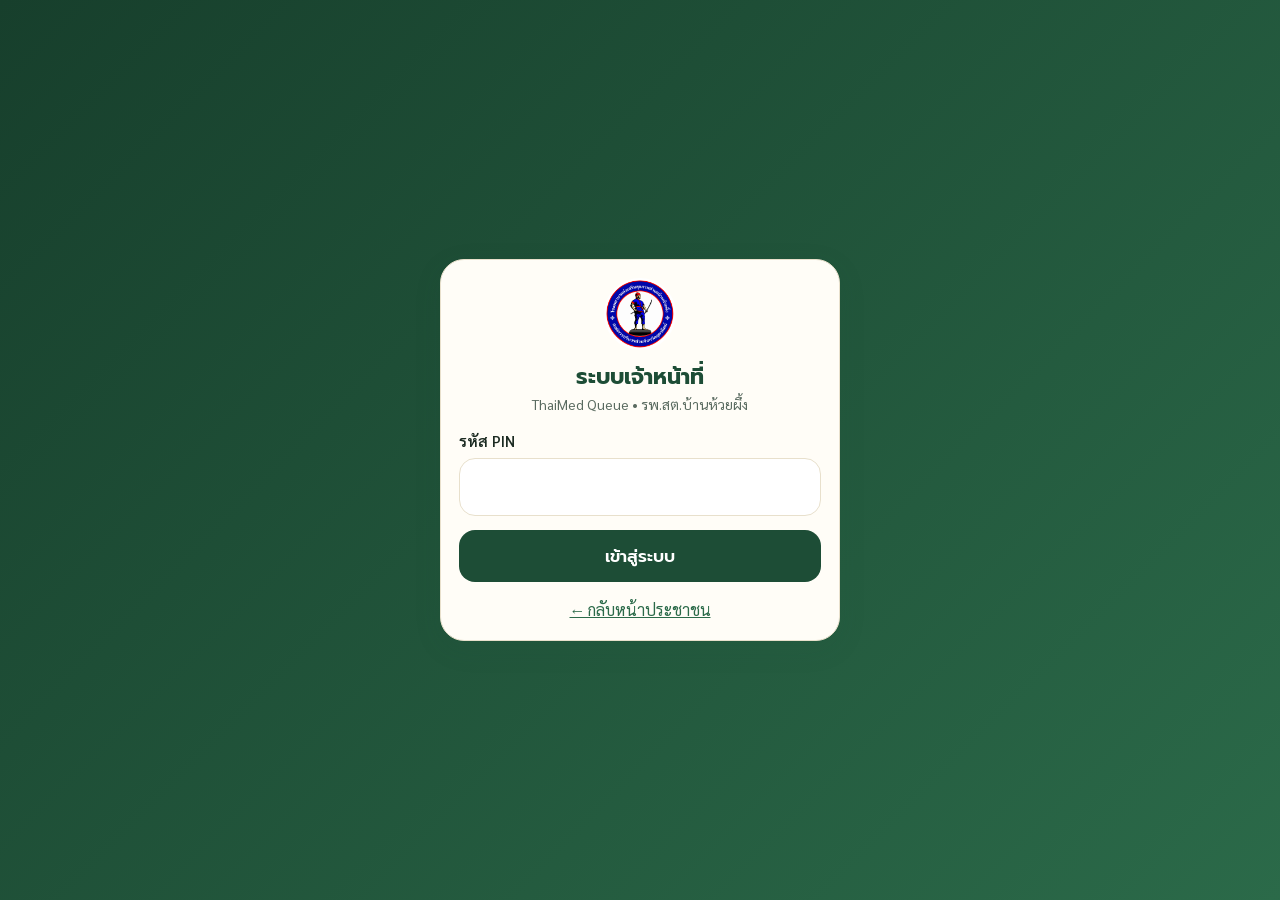
==== commit f7c0f05d: "Add files via upload" ====
--- a/admin.html
+++ b/admin.html
@@ -1,56 +1,69 @@
 <!DOCTYPE html>
-<html lang="th"><head><meta charset="utf-8"><title>ThaiMed Queue — เจ้าหน้าที่</title><meta name="viewport" content="width=device-width, initial-scale=1"><link href="https://fonts.googleapis.com/css2?family=Mali:ital,wght@1,600&family=Prompt:wght@400;500;600;700&family=Sarabun:wght@400;600&display=swap" rel="stylesheet"><link rel="stylesheet" href="style.css"><script src="config.js"></script></head>
+<html lang="th"><head><meta charset="utf-8"><meta name="viewport" content="width=device-width, initial-scale=1"><title>ThaiMed Queue — เจ้าหน้าที่</title>
+<link href="https://fonts.googleapis.com/css2?family=Mali:ital,wght@1,600&family=Prompt:wght@400;500;600;700&family=Sarabun:wght@400;600&display=swap" rel="stylesheet"><link rel="stylesheet" href="style.css"><script src="config.js"></script></head>
 <body>
-<div id="login" class="card" style="max-width:380px;margin:60px auto">
- <div style="text-align:center"><img class="emb" style="width:64px;height:64px" src="logo.png" alt="ตราสัญลักษณ์ รพ.สต.บ้านห้วยผึ้ง"></div>
- <h2 style="text-align:center;margin-top:8px">ThaiMed Queue — เจ้าหน้าที่</h2>
- <label class="f" for="pin">รหัส PIN</label><input class="i" id="pin" type="password" inputmode="numeric" onkeydown="if(event.key==='Enter')login()">
- <div id="lerr" class="msg err" hidden></div><button class="btn" style="width:100%;margin-top:12px" onclick="login()">เข้าสู่ระบบ</button>
- <p style="text-align:center;margin:12px 0 0"><a href="index.html" style="color:var(--g)">← กลับหน้าประชาชน</a></p>
+<div id="login" class="lg">
+ <div class="card">
+  <img class="emb" style="width:72px;height:72px;margin:0 auto 10px;display:block" src="logo.png" alt="ตราสัญลักษณ์ รพ.สต.บ้านห้วยผึ้ง">
+  <h2 style="margin:0;font-size:22px">ระบบเจ้าหน้าที่</h2><div class="hint" style="margin-bottom:14px">ThaiMed Queue • รพ.สต.บ้านห้วยผึ้ง</div>
+  <label class="f" for="pin" style="text-align:left">รหัส PIN</label>
+  <input class="i pin" id="pin" type="password" inputmode="numeric" autocomplete="current-password" onkeydown="if(event.key==='Enter')login()">
+  <div id="lerr" class="msg err" hidden style="text-align:left"></div>
+  <button class="btn full" style="margin-top:14px" onclick="login()">เข้าสู่ระบบ</button>
+  <p style="margin:16px 0 0"><a href="index.html">← กลับหน้าประชาชน</a></p>
+ </div>
 </div>
 
-<div id="app" class="app" hidden>
- <aside class="side" id="tabs">
-  <div class="lg">ThaiMed Queue</div>
-  <button data-t="bk" class="on">หน้าหลัก / รายการจอง</button><button data-t="sv">บริการและตาราง</button><button data-t="cl">วันปิดให้บริการ</button><button data-t="st">รายงานสถิติ</button><button data-t="se">ตั้งค่า</button>
-  <a href="index.html">ไปหน้าประชาชน</a><button onclick="logout()">ออกจากระบบ</button>
-  <div class="bt"><img class="emb" src="logo.png" alt=""><span>รพ.สต.<br>บ้านห้วยผึ้ง</span></div>
- </aside>
- <main class="main">
-  <div id="toast" class="msg" hidden></div>
+<div id="app" hidden>
+ <div class="atop"><div class="lgo"><img class="emb" src="logo.png" alt=""><div><b>ระบบเจ้าหน้าที่</b><small>ThaiMed Queue</small></div></div>
+  <button onclick="logout()" aria-label="ออกจากระบบ"><svg aria-hidden="true" width="22" height="22" viewBox="0 0 24 24" fill="none" stroke="currentColor" stroke-width="2" stroke-linecap="round" stroke-linejoin="round"><path d="M10 4H6a2 2 0 0 0-2 2v12a2 2 0 0 0 2 2h4M15 8l4 4-4 4M19 12H9"/></svg></button></div>
+ <div class="ad">
+  <aside class="sidebar"><div class="lgo"><img class="emb" style="width:48px;height:48px" src="logo.png" alt=""><div><b>ThaiMed Queue</b><small>ระบบเจ้าหน้าที่</small></div></div>
+   <div id="snav"></div><div class="sp"></div>
+   <a class="snav" href="index.html">ไปหน้าประชาชน</a><button class="snav" onclick="logout()">ออกจากระบบ</button></aside>
+  <main class="amain">
 
-  <section id="bk"><h1>แดชบอร์ดภาพรวม</h1>
-   <div class="kpis"><div class="k" style="background:#dcebd0"><b id="k0">0</b>รายการที่แสดง</div><div class="k" style="background:#fbe8c0"><b id="k1">0</b>รอตรวจสอบ</div><div class="k" style="background:#dbe8fb"><b id="k2">0</b>ยืนยันแล้ว</div><div class="k" style="background:#e5dcf0"><b id="k3">0</b>เข้ารับบริการแล้ว</div></div>
-   <div class="card"><div class="row">
-    <div><label class="f">วันที่</label><input class="i" type="date" id="fdate"></div>
-    <div><label class="f">สถานะ</label><select class="i" id="fstat"><option value="">ทุกสถานะ</option><option value="Pending">รอตรวจสอบ</option><option value="Confirmed">ยืนยันแล้ว</option><option value="Completed">เข้ารับบริการแล้ว</option><option value="Cancelled">ยกเลิก</option><option value="No-show">ไม่มาตามนัด</option></select></div>
-    <div><button class="btn" style="width:100%" onclick="loadBk()">ค้นหา</button></div><div><button class="btn alt" style="width:100%" onclick="today()">วันนี้</button></div></div></div>
-   <div class="card scroll" style="padding:0"><table><thead><tr><th>เลขที่จอง</th><th>วัน-เวลา</th><th>บริการ</th><th>ผู้รับบริการ</th><th>อาการ</th><th>สถานะ</th><th>จัดการ</th></tr></thead><tbody id="bkb"></tbody></table><p id="bkn" class="hint" style="padding:0 12px"></p></div></section>
+   <section id="bk">
+    <div class="ph"><div><h1>รายการจอง</h1><div class="sub" id="dlabel"></div></div></div>
+    <div class="kp" id="kp"></div>
+    <div class="dnv"><button class="sq" onclick="shiftDay(-1)" aria-label="วันก่อนหน้า">‹</button><input class="i" type="date" id="fdate" onchange="loadBk()"><button class="sq" onclick="shiftDay(1)" aria-label="วันถัดไป">›</button><button class="sq" style="width:auto;padding:0 14px;font:600 14px 'Prompt'" onclick="today()">วันนี้</button></div>
+    <div class="fl" id="fl"></div>
+    <div class="bl" id="bl"></div>
+   </section>
 
-  <section id="sv" hidden><h1>บริการและตาราง</h1><div class="card hint">ติ๊กวันที่เปิดให้บริการ เลือกช่วงเวลา และกำหนดจำนวนคิวสูงสุดต่อวันของแต่ละบริการ</div>
-   <div id="svl"></div><button class="btn" style="width:100%" onclick="addSvc()">+ เพิ่มบริการใหม่</button></section>
+   <section id="sv" hidden>
+    <div class="ph"><div><h1>บริการและตาราง</h1><div class="sub">เลือกวันที่เปิด ช่วงเวลา และจำนวนคิวสูงสุดต่อวัน</div></div></div>
+    <div id="svl"></div><button class="btn full" onclick="addSvc()">+ เพิ่มบริการใหม่</button>
+   </section>
 
-  <section id="cl" hidden><h1>วันปิดให้บริการ</h1><div class="card"><div class="row">
-    <div><label class="f">วันที่</label><input class="i" type="date" id="cdate"></div>
-    <div><label class="f">เหตุผล</label><input class="i" id="creason" maxlength="100" placeholder="เช่น วันหยุดราชการ อบรมเจ้าหน้าที่"></div>
-    <div><button class="btn" style="width:100%" onclick="addClosed()">ปิดวันนี้</button></div></div></div>
-   <div class="card scroll" style="padding:0"><table><thead><tr><th>วันที่</th><th>เหตุผล</th><th></th></tr></thead><tbody id="clb"></tbody></table></div></section>
+   <section id="cl" hidden>
+    <div class="ph"><div><h1>วันปิดให้บริการ</h1><div class="sub">วันที่ปิดจะไม่แสดงให้ประชาชนจอง</div></div></div>
+    <div class="ac"><div class="g2"><div><label class="f" style="margin-top:0">วันที่</label><input class="i" type="date" id="cdate"></div><div><label class="f" style="margin-top:0">เหตุผล</label><input class="i" id="creason" maxlength="100" placeholder="เช่น วันหยุดราชการ"></div></div><button class="btn full" style="margin-top:12px" onclick="addClosed()">ปิดวันนี้</button></div>
+    <div id="clb"></div>
+   </section>
 
-  <section id="st" hidden><h1>รายงานสถิติ</h1><div class="card"><div class="row"><div><label class="f">เดือน</label><input class="i" type="month" id="smonth"></div><div><button class="btn" style="width:100%" onclick="loadStats()">ดูรายงาน</button></div></div></div>
-   <div id="sres"></div></section>
+   <section id="st" hidden>
+    <div class="ph"><div><h1>รายงานสถิติ</h1></div></div>
+    <div class="dnv"><input class="i" type="month" id="smonth" onchange="loadStats()"><button class="sbtn" onclick="loadStats()">ดูรายงาน</button></div>
+    <div id="sres"></div>
+   </section>
 
-  <section id="se" hidden><h1>ตั้งค่า</h1><div class="card">
-    <label class="f">ชื่อคลินิก</label><input class="i" id="s_ClinicName">
-    <label class="f">เวลารอบเช้า (คั่นด้วยจุลภาค เช่น 08:30,09:30)</label><input class="i" id="s_AM_SLOTS">
-    <label class="f">เวลารอบบ่าย</label><input class="i" id="s_PM_SLOTS">
-    <div class="row"><div><label class="f">จองล่วงหน้าได้สูงสุด (วัน)</label><input class="i" id="s_MaxAdvanceDays" inputmode="numeric"></div><div><label class="f">ต้องจองล่วงหน้าอย่างน้อย (วัน)</label><input class="i" id="s_MinAdvanceDays" inputmode="numeric"></div></div>
-    <button class="btn" style="width:100%;margin-top:14px" onclick="saveSettings()">บันทึกการตั้งค่า</button></div>
-   <div class="card"><h2>เปลี่ยนรหัส PIN เจ้าหน้าที่</h2><div class="hint">ตัวเลข 4-8 หลัก ใช้ร่วมกันทุกคน เปลี่ยนแล้วใช้ PIN ใหม่ได้ทันที</div>
-    <div class="row"><div><label class="f" for="np1">PIN ใหม่</label><input class="i" id="np1" type="password" inputmode="numeric" maxlength="8" autocomplete="new-password"></div>
-    <div><label class="f" for="np2">พิมพ์ PIN ใหม่อีกครั้ง</label><input class="i" id="np2" type="password" inputmode="numeric" maxlength="8" autocomplete="new-password"></div></div>
-    <button class="btn" style="width:100%;margin-top:14px" onclick="changePin()">เปลี่ยนรหัส PIN</button></div></section>
- </main>
+   <section id="se" hidden>
+    <div class="ph"><div><h1>ตั้งค่า</h1></div></div>
+    <div class="ac"><label class="f" style="margin-top:0">ชื่อคลินิก</label><input class="i" id="s_ClinicName">
+     <label class="f">เวลารอบเช้า (คั่นด้วยจุลภาค เช่น 08:30,09:30)</label><input class="i" id="s_AM_SLOTS">
+     <label class="f">เวลารอบบ่าย</label><input class="i" id="s_PM_SLOTS">
+     <div class="g2"><div><label class="f">จองล่วงหน้าได้สูงสุด (วัน)</label><input class="i" id="s_MaxAdvanceDays" inputmode="numeric"></div><div><label class="f">ต้องจองล่วงหน้าอย่างน้อย (วัน)</label><input class="i" id="s_MinAdvanceDays" inputmode="numeric"></div></div>
+     <button class="btn full" style="margin-top:16px" onclick="saveSettings()">บันทึกการตั้งค่า</button></div>
+    <div class="ac"><h2 style="margin:0 0 4px;font-size:18px;color:var(--pine)">เปลี่ยนรหัส PIN เจ้าหน้าที่</h2><div class="hint">ตัวเลข 4-8 หลัก ใช้ร่วมกันทุกคน เปลี่ยนแล้วใช้ PIN ใหม่ได้ทันที</div>
+     <div class="g2"><div><label class="f" for="np1">PIN ใหม่</label><input class="i" id="np1" type="password" inputmode="numeric" maxlength="8" autocomplete="new-password"></div><div><label class="f" for="np2">พิมพ์ PIN ใหม่อีกครั้ง</label><input class="i" id="np2" type="password" inputmode="numeric" maxlength="8" autocomplete="new-password"></div></div>
+     <button class="btn full" style="margin-top:14px" onclick="changePin()">เปลี่ยนรหัส PIN</button></div>
+   </section>
+  </main>
+ </div>
+ <nav class="abar" id="abar"></nav>
 </div>
+<div id="toast" class="toast" hidden></div>
 
 <script>
 const $=id=>document.getElementById(id);
@@ -60,47 +73,89 @@
 let TOKEN=sessionStorage.getItem('tmq_t')||'';
 const call=(fn,...a)=>raw(fn,TOKEN,...a).catch(e=>{if(/เข้าสู่ระบบใหม่/.test(e.message))logout(true);throw e;});
 const ST={Pending:'รอตรวจสอบ',Confirmed:'ยืนยันแล้ว',Completed:'เข้ารับบริการแล้ว',Cancelled:'ยกเลิก','No-show':'ไม่มาตามนัด'};
-const DN=['อาทิตย์','จันทร์','อังคาร','พุธ','พฤหัสบดี','ศุกร์','เสาร์'];
+const STRIPE={Pending:'#d9a52b',Confirmed:'#3d7bd9',Completed:'#2e7d46',Cancelled:'#c0583c','No-show':'#7b5ea7'};
+const DN=['อา','จ','อ','พ','พฤ','ศ','ส'];
 const thDate=d=>new Date(d+'T00:00:00').toLocaleDateString('th-TH',{weekday:'long',day:'numeric',month:'long',year:'numeric'});
-const iso=()=>{const d=new Date();return d.getFullYear()+'-'+String(d.getMonth()+1).padStart(2,'0')+'-'+String(d.getDate()).padStart(2,'0');};
-let tt;function toast(m,ok){const t=$('toast');t.textContent=m;t.className='msg '+(ok?'ok':'err');t.hidden=false;clearTimeout(tt);tt=setTimeout(()=>t.hidden=true,4000);}
+const pad=x=>String(x).padStart(2,'0');
+const iso=(d=new Date())=>d.getFullYear()+'-'+pad(d.getMonth()+1)+'-'+pad(d.getDate());
+let tt;function toast(m,ok){const t=$('toast');t.textContent=m;t.className='toast '+(ok?'ok':'err');t.hidden=false;clearTimeout(tt);tt=setTimeout(()=>t.hidden=true,3500);}
 const fail=e=>toast(e.message,false);
+
+const NAV=[['bk','รายการจอง','<rect x="4" y="5" width="16" height="15" rx="3"/><path d="M4 10h16M9 3v4M15 3v4M9 15l2 2 4-4"/>'],
+ ['sv','บริการ','<path d="M5 19C5 10 10 5 19 5c0 9-5 14-14 14ZM5 19 14 10"/>'],
+ ['cl','วันปิด','<rect x="4" y="5" width="16" height="15" rx="3"/><path d="M4 10h16M9 3v4M15 3v4M10 14l4 4M14 14l-4 4"/>'],
+ ['st','สถิติ','<path d="M5 20V10M12 20V4M19 20v-7"/>'],
+ ['se','ตั้งค่า','<path d="M4 7h10M18 7h2M4 17h2M10 17h10"/><circle cx="16" cy="7" r="2"/><circle cx="8" cy="17" r="2"/>']];
+const svg=p=>`<svg aria-hidden="true" width="22" height="22" viewBox="0 0 24 24" fill="none" stroke="currentColor" stroke-width="1.9" stroke-linecap="round" stroke-linejoin="round">${p}</svg>`;
+$('snav').innerHTML=NAV.map(n=>`<button class="snav" data-t="${n[0]}">${svg(n[2])}${n[1]==='บริการ'?'บริการและตาราง':n[1]==='วันปิด'?'วันปิดให้บริการ':n[1]==='สถิติ'?'รายงานสถิติ':n[1]}</button>`).join('');
+$('abar').innerHTML=NAV.map(n=>`<button data-t="${n[0]}">${svg(n[2])}${n[1]}</button>`).join('');
+document.addEventListener('click',e=>{const b=e.target.closest('[data-t]');if(b)showTab(b.dataset.t);});
+function showTab(t){
+  document.querySelectorAll('[data-t]').forEach(b=>b.classList.toggle('on',b.dataset.t===t));
+  ['bk','sv','cl','st','se'].forEach(s=>$(s).hidden=s!==t);
+  ({bk:loadBk,sv:loadSvc,cl:loadClosed,st:loadStats,se:loadSettings})[t]();scrollTo(0,0);
+}
 
 function login(){$('lerr').hidden=true;raw('adminLogin',$('pin').value).then(t=>{TOKEN=t;sessionStorage.setItem('tmq_t',t);start();}).catch(e=>{$('lerr').textContent=e.message;$('lerr').hidden=false;});}
 function logout(expired){TOKEN='';sessionStorage.removeItem('tmq_t');$('app').hidden=true;$('login').hidden=false;$('pin').value='';if(expired===true){$('lerr').textContent='หมดเวลาการใช้งาน กรุณาเข้าสู่ระบบใหม่';$('lerr').hidden=false;}}
-function start(){$('login').hidden=true;$('app').hidden=false;$('fdate').value=iso();$('smonth').value=iso().slice(0,7);loadBk();}
-$('tabs').addEventListener('click',e=>{
-  const t=e.target.dataset&&e.target.dataset.t;if(!t)return;
-  document.querySelectorAll('#tabs button[data-t]').forEach(b=>b.className=b.dataset.t===t?'on':'');
-  ['bk','sv','cl','st','se'].forEach(s=>$(s).hidden=s!==t);
-  ({bk:loadBk,sv:loadSvc,cl:loadClosed,st:loadStats,se:loadSettings})[t]();
-});
+function start(){$('login').hidden=true;$('app').hidden=false;$('fdate').value=iso();$('smonth').value=iso().slice(0,7);showTab('bk');}
 
+/* ---------- รายการจอง ---------- */
+let LIST=[],FS='';
 function today(){$('fdate').value=iso();loadBk();}
+function shiftDay(n){const [y,m,d]=($('fdate').value||iso()).split('-').map(Number);$('fdate').value=iso(new Date(y,m-1,d+n));loadBk();}
 function loadBk(){
-  call('adminGetBookings',{date:$('fdate').value,status:$('fstat').value}).then(l=>{
-    const n=s=>l.filter(b=>b.status===s).length;
-    $('k0').textContent=l.length;$('k1').textContent=n('Pending');$('k2').textContent=n('Confirmed');$('k3').textContent=n('Completed');
-    $('bkn').textContent=l.length?'':'ไม่พบรายการ';
-    $('bkb').innerHTML=l.map(b=>`<tr>
-     <td>${esc(b.id)}</td><td>${thDate(b.date)}<br>${esc(b.time)} น.</td><td>${esc(b.serviceName)}</td>
-     <td>${esc(b.name)}<br>โทร ${esc(b.phone)}${b.hn?'<br>HN '+esc(b.hn):''}</td><td>${esc(b.symptom)||'-'}</td>
-     <td><span class="badge ${esc(b.status)}">${ST[b.status]||esc(b.status)}</span>${b.adminNote?'<br><small>'+esc(b.adminNote)+'</small>':''}${b.resultNote?'<br><small>ผล: '+esc(b.resultNote)+'</small>':''}</td>
-     <td><input class="i" style="height:38px;margin-bottom:4px" id="n_${esc(b.id)}" placeholder="หมายเหตุ / ผลการให้บริการ">
-      <button class="sm ok" onclick="setSt('${esc(b.id)}','Confirmed')">อนุมัติ</button><button class="sm no" onclick="setSt('${esc(b.id)}','Cancelled')">ปฏิเสธ</button>
-      <button class="sm" onclick="setSt('${esc(b.id)}','Completed')">เสร็จสิ้น</button><button class="sm" onclick="setSt('${esc(b.id)}','No-show')">ไม่มาตามนัด</button></td></tr>`).join('');
-  }).catch(fail);
+  const d=$('fdate').value;if(!d)return;
+  $('dlabel').textContent=thDate(d);
+  call('adminGetBookings',{date:d}).then(l=>{LIST=l;renderBk();}).catch(fail);
 }
+function actsFor(b){
+  const a=(s,l,c)=>`<button class="ab ${c||''}" onclick="setSt('${esc(b.id)}','${s}')">${l}</button>`;
+  if(b.status==='Pending')return a('Confirmed','อนุมัติ','ok')+a('Cancelled','ปฏิเสธ','no');
+  if(b.status==='Confirmed')return a('Completed','เสร็จสิ้น','ok')+a('No-show','ไม่มาตามนัด')+a('Cancelled','ยกเลิก','no');
+  return a('Pending','กลับเป็นรอตรวจสอบ');
+}
+const isMob=()=>window.matchMedia('(max-width:860px)').matches;
+function renderBk(){
+  const n=s=>LIST.filter(b=>b.status===s).length;
+  $('kp').innerHTML=[['ทั้งหมด',LIST.length,'#e1efd9'],['รอตรวจสอบ',n('Pending'),'#fbe8c0'],['ยืนยันแล้ว',n('Confirmed'),'#dbe8fb'],['เข้ารับบริการแล้ว',n('Completed'),'#e8dff2']].map(k=>`<div class="kc" style="background:${k[2]}"><b>${k[1]}</b>${k[0]}</div>`).join('');
+  const chips=[['','ทั้งหมด'],['Pending','รอตรวจสอบ'],['Confirmed','ยืนยันแล้ว'],['Completed','เสร็จสิ้น'],['Cancelled','ยกเลิก'],['No-show','ไม่มาตามนัด']];
+  $('fl').innerHTML=chips.map(c=>`<button class="fc${FS===c[0]?' on':''}" onclick="setFS('${c[0]}')">${c[1]}${c[0]?' ('+n(c[0])+')':''}</button>`).join('');
+  const l=FS?LIST.filter(b=>b.status===FS):LIST,box=$('bl');
+  if(!l.length){box.className='';box.innerHTML=`<div class="empty">ไม่มีรายการจอง${FS?' ในสถานะนี้':'ในวันนี้'}</div>`;return;}
+  if(isMob()){box.className='bl';box.innerHTML=l.map(bcard).join('');}
+  else{box.className='tw';box.innerHTML=`<table class="tbl"><thead><tr><th>เวลา</th><th>เลขที่จอง</th><th>ผู้รับบริการ</th><th>บริการ</th><th>อาการเบื้องต้น</th><th>สถานะ</th><th>หมายเหตุ / ผลการให้บริการ</th><th>จัดการ</th></tr></thead><tbody>${l.map(trow).join('')}</tbody></table>`;}
+}
+function setFS(s){FS=s;renderBk();}
+function trow(b){
+  return `<tr><td class="tm2" style="--c:${STRIPE[b.status]||'#999'}">${esc(b.time)} น.</td><td>${esc(b.id)}</td>
+   <td><b>${esc(b.name)}</b>${b.hn?' <span class="hn" style="background:var(--goldsoft);border-radius:8px;padding:1px 8px;font-size:12px">HN '+esc(b.hn)+'</span>':''}<br><a class="tel" href="tel:${esc(b.phone)}">โทร ${esc(b.phone)}</a></td>
+   <td>${esc(b.serviceName)}</td><td>${esc(b.symptom)||'-'}</td>
+   <td><span class="badge ${esc(b.status)}">${ST[b.status]||esc(b.status)}</span>${b.adminNote?'<small>'+esc(b.adminNote)+'</small>':''}${b.resultNote?'<small>ผล: '+esc(b.resultNote)+'</small>':''}</td>
+   <td><input class="i" id="n_${esc(b.id)}" placeholder="พิมพ์หมายเหตุ"></td><td><div class="acts">${actsFor(b)}</div></td></tr>`;
+}
+function bcard(b){
+  return `<article class="bc" style="--c:${STRIPE[b.status]||'#999'}">
+   <div class="bt"><div><div class="tm">${esc(b.time)} น.</div><div class="sv">${esc(b.serviceName)}</div></div><div style="text-align:right"><span class="badge ${esc(b.status)}">${ST[b.status]||esc(b.status)}</span><div class="qid">${esc(b.id)}</div></div></div>
+   <div class="who"><div><b>${esc(b.name)}</b>${b.hn?' <span class="hn">HN '+esc(b.hn)+'</span>':''}</div><a class="tel" href="tel:${esc(b.phone)}">โทร ${esc(b.phone)}</a></div>
+   ${b.symptom?`<div class="sym"><small>อาการเบื้องต้น</small>${esc(b.symptom)}</div>`:''}
+   ${b.adminNote?`<div class="nt">หมายเหตุ: ${esc(b.adminNote)}</div>`:''}${b.resultNote?`<div class="nt">ผลการให้บริการ: ${esc(b.resultNote)}</div>`:''}
+   <input class="i" id="n_${esc(b.id)}" placeholder="หมายเหตุ / ผลการให้บริการ (ถ้ามี)">
+   <div class="acts">${actsFor(b)}</div></article>`;
+}
+window.matchMedia('(max-width:860px)').addEventListener('change',()=>{if(!$('app').hidden&&!$('bk').hidden)renderBk();});
 function setSt(id,s){call('adminUpdateStatus',id,s,$('n_'+id).value).then(()=>{toast('อัปเดตสถานะแล้ว',true);loadBk();}).catch(fail);}
 
+/* ---------- บริการ ---------- */
 function svcRow(s){
   const id=s.id||'';
-  return `<div class="card svr" data-id="${esc(id)}"><div class="row"><div><label class="f">ชื่อบริการ</label><input class="i f_name" value="${esc(s.name||'')}"></div><div><label class="f">รายละเอียด</label><input class="i f_desc" value="${esc(s.desc||'')}"></div></div>
-   <label class="f">วันให้บริการ</label><div class="days">${DN.map((n,i)=>`<label><input type="checkbox" class="f_day" value="${i}" ${(s.days||[1,2,3,4,5]).indexOf(i)>=0?'checked':''}>${n}</label>`).join('')}</div>
-   <div class="row"><div><label class="f">ช่วงเวลา</label><select class="i f_period">${[['ALL','ทั้งวัน'],['AM','เฉพาะช่วงเช้า'],['PM','เฉพาะช่วงบ่าย']].map(p=>`<option value="${p[0]}" ${s.period===p[0]?'selected':''}>${p[1]}</option>`).join('')}</select></div>
-   <div><label class="f">จำนวนต่อวัน</label><input class="i f_limit" inputmode="numeric" value="${s.limit==null?5:s.limit}"></div>
-   <div><label class="chk"><input type="checkbox" class="f_active" ${s.active!==false?'checked':''}>เปิดรับจอง</label></div></div>
-   <button class="sm ok" style="margin-top:10px" onclick="saveSvc(this)">บันทึก ${esc(id)}</button></div>`;
+  return `<div class="ac svr" data-id="${esc(id)}">
+   <div class="g2"><div><label class="f" style="margin-top:0">ชื่อบริการ</label><input class="i f_name" value="${esc(s.name||'')}"></div><div><label class="f" style="margin-top:0">รายละเอียด</label><input class="i f_desc" value="${esc(s.desc||'')}"></div></div>
+   <label class="f">วันให้บริการ</label><div class="dp">${DN.map((n,i)=>`<label><input type="checkbox" class="f_day" value="${i}" ${(s.days||[1,2,3,4,5]).indexOf(i)>=0?'checked':''}><span>${n}</span></label>`).join('')}</div>
+   <div class="g2"><div><label class="f">ช่วงเวลา</label><select class="i f_period">${[['ALL','ทั้งวัน'],['AM','เฉพาะช่วงเช้า'],['PM','เฉพาะช่วงบ่าย']].map(p=>`<option value="${p[0]}" ${s.period===p[0]?'selected':''}>${p[1]}</option>`).join('')}</select></div>
+   <div><label class="f">จำนวนคิวต่อวัน</label><input class="i f_limit" inputmode="numeric" value="${s.limit==null?5:s.limit}"></div></div>
+   <div style="display:flex;align-items:center;justify-content:space-between;margin-top:16px;gap:10px"><label style="display:flex;align-items:center;gap:10px;margin:0;font-weight:600"><span class="sw"><input type="checkbox" class="f_active" ${s.active!==false?'checked':''}><span></span></span>เปิดรับจอง</label>
+   <button class="sbtn" onclick="saveSvc(this)">บันทึก ${esc(id)}</button></div></div>`;
 }
 function loadSvc(){call('adminListServices').then(l=>$('svl').innerHTML=l.map(svcRow).join('')).catch(fail);}
 function addSvc(){$('svl').insertAdjacentHTML('beforeend',svcRow({}));}
@@ -110,20 +165,24 @@
    .then(()=>{toast('บันทึกบริการแล้ว',true);loadSvc();}).catch(fail);
 }
 
-function loadClosed(){call('adminListClosed').then(l=>$('clb').innerHTML=l.map(c=>`<tr><td>${thDate(c.date)}</td><td>${esc(c.reason)}</td><td><button class="sm no" onclick="rmClosed('${c.date}')">ลบ</button></td></tr>`).join('')||'<tr><td colspan="3" class="hint">ยังไม่มีวันปิด</td></tr>').catch(fail);}
-function addClosed(){call('adminAddClosed',$('cdate').value,$('creason').value).then(()=>{toast('ปิดวันให้บริการแล้ว',true);loadClosed();}).catch(fail);}
+/* ---------- วันปิด ---------- */
+function loadClosed(){call('adminListClosed').then(l=>$('clb').innerHTML=l.map(c=>`<div class="cr"><div><b>${thDate(c.date)}</b><div class="hint">${esc(c.reason)||'ไม่ระบุเหตุผล'}</div></div><button class="ab no" style="flex:none;min-width:70px" onclick="rmClosed('${c.date}')">ลบ</button></div>`).join('')||'<div class="empty">ยังไม่มีวันปิดให้บริการ</div>').catch(fail);}
+function addClosed(){call('adminAddClosed',$('cdate').value,$('creason').value).then(()=>{toast('ปิดวันให้บริการแล้ว',true);$('creason').value='';loadClosed();}).catch(fail);}
 function rmClosed(d){call('adminRemoveClosed',d).then(()=>{toast('ลบวันปิดแล้ว',true);loadClosed();}).catch(fail);}
 
-function tbl(h,o,fmt){const k=Object.keys(o).sort();return `<div class="card scroll"><h2>${h}</h2><table><tbody>${k.map(x=>`<tr><td>${fmt?fmt(x):esc(x)}</td><td><b>${o[x]}</b></td></tr>`).join('')||'<tr><td class="hint">ไม่มีข้อมูล</td></tr>'}</tbody></table></div>`;}
+/* ---------- สถิติ ---------- */
+function tbl(h,o,fmt){const k=Object.keys(o).sort();return `<div class="ac"><h2 style="margin:0 0 6px;font-size:17px;color:var(--pine)">${h}</h2>${k.map(x=>`<div class="tr"><span>${fmt?fmt(x):esc(x)}</span><b>${o[x]}</b></div>`).join('')||'<div class="hint">ไม่มีข้อมูล</div>'}</div>`;}
 function loadStats(){
   call('adminStats',$('smonth').value).then(s=>{
     const k=Object.keys(s.byService),mx=Math.max(1,...Object.values(s.byService));
-    $('sres').innerHTML=`<div class="kpis"><div class="k" style="background:#dcebd0"><b>${s.total}</b>รายการจองทั้งเดือน</div></div>
-     <div class="card"><h2>จำนวนผู้รับบริการแยกตามบริการ (ไม่รวมยกเลิก)</h2><div class="bars">${k.map(n=>`<div>${s.byService[n]}<i style="height:${Math.round(s.byService[n]/mx*130)}px"></i></div>`).join('')}</div>
-     <div class="bars" style="height:auto;border:0;margin-top:6px">${k.map(n=>`<div style="font-weight:400;color:var(--mut)">${esc(n)}</div>`).join('')}</div></div>`+
+    $('sres').innerHTML=`<div class="kp" style="grid-template-columns:repeat(2,1fr)"><div class="kc" style="background:#e1efd9"><b>${s.total}</b>รายการจองทั้งเดือน</div><div class="kc" style="background:#f8e8c6"><b>${Object.values(s.byService).reduce((a,b)=>a+b,0)}</b>ไม่รวมที่ยกเลิก</div></div>
+     <div class="ac"><h2 style="margin:0 0 12px;font-size:17px;color:var(--pine)">จำนวนผู้รับบริการแยกตามบริการ</h2>${k.length?`<div class="bars">${k.map(n=>`<div>${s.byService[n]}<i style="height:${Math.round(s.byService[n]/mx*130)}px"></i></div>`).join('')}</div>
+     <div class="bl2">${k.map(n=>`<div>${esc(n)}</div>`).join('')}</div>`:'<div class="hint">ไม่มีข้อมูล</div>'}</div>`+
      tbl('จำแนกตามสถานะ',s.byStatus,x=>ST[x]||esc(x))+tbl('รายวัน (ไม่รวมยกเลิก)',s.byDay,thDate);
   }).catch(fail);
 }
+
+/* ---------- ตั้งค่า ---------- */
 const SK=['ClinicName','AM_SLOTS','PM_SLOTS','MaxAdvanceDays','MinAdvanceDays'];
 function loadSettings(){call('adminGetSettings').then(o=>SK.forEach(k=>$('s_'+k).value=o[k]||'')).catch(fail);}
 function saveSettings(){const o={};SK.forEach(k=>o[k]=$('s_'+k).value);call('adminSaveSettings',o).then(()=>toast('บันทึกการตั้งค่าแล้ว',true)).catch(fail);}
--- a/style.css
+++ b/style.css
@@ -1,72 +1,186 @@
-:root{--g:#2e7d46;--gd:#1f5a33;--cream:#fbf8ee;--ink:#1f3326;--mut:#4a5f50;--line:#e6dfc9;--err:#a63d2f}
-*{box-sizing:border-box}
-body{margin:0;font-family:'Sarabun',system-ui,sans-serif;background:linear-gradient(180deg,#fbf6e8,#eef5e4 60%,#e2efd5);background-attachment:fixed;color:var(--ink);font-size:16px;line-height:1.5}
+:root{--pine:#1d4d36;--pine2:#2b6a49;--leaf:#4f9a5f;--mint:#e3f1e2;--cream:#fbf7ec;--paper:#fffdf7;--gold:#c9972b;--goldl:#e8c768;--goldsoft:#f6e7bf;--clay:#b5573a;--ink:#1c2b22;--mut:#5a6b60;--line:#e8e0cc;--sh:0 8px 28px rgba(29,77,54,.10)}
+*{box-sizing:border-box;-webkit-tap-highlight-color:transparent}
+html{scroll-behavior:smooth}
+body{margin:0;font-family:'Sarabun',system-ui,sans-serif;color:var(--ink);background:var(--cream);font-size:16px;line-height:1.55}
+body::before{content:"";position:fixed;top:0;right:0;bottom:0;left:0;z-index:-1;background:radial-gradient(900px 520px at 92% -8%,#e8f2dc 0,transparent 60%),radial-gradient(700px 520px at -8% 45%,#f6ecd0 0,transparent 55%),var(--cream)}
 h1,h2,h3,.p,button{font-family:'Prompt','Sarabun',sans-serif}
-.wrap{max-width:980px;margin:0 auto;padding:0 14px 90px}
-#v_book,#v_status,#v_done{max-width:720px;margin:0 auto}
-.top{display:flex;align-items:center;justify-content:space-between;flex-wrap:wrap;gap:8px;padding:12px 16px;background:#fffbef;border-bottom:1px solid var(--line);position:sticky;top:0;z-index:5}
-.brand{display:flex;align-items:center;gap:10px}.brand b{display:block;font-size:20px;color:var(--gd);line-height:1.1}.brand small{color:var(--mut);font-size:12px}
-.nav{display:flex;gap:4px}.nav button{border:0;background:transparent;font:500 14px 'Prompt';padding:8px 10px;border-bottom:3px solid transparent;cursor:pointer;color:var(--ink)}
-.nav button.on{color:var(--g);border-color:var(--g)}
-.hero h1{font-size:34px;line-height:1.3;color:#2a6a3a;margin:26px 0 8px}
-.hero p{font:italic 600 18px/1.7 'Mali';color:#8a5a26;margin:0}
-.tiles{display:grid;grid-template-columns:repeat(auto-fit,minmax(130px,1fr));gap:10px;margin:22px 0}
-.tl{border-radius:18px;padding:14px 8px;text-align:center;font:600 15px/1.3 'Prompt';display:flex;flex-direction:column;align-items:center;gap:8px}
-.cta{display:flex;align-items:center;gap:14px;width:100%;background:var(--g);color:#fff;border:0;border-radius:22px;padding:20px 22px;text-align:left;font:700 21px/1.3 'Prompt';cursor:pointer}
-.cta .ar{margin-left:auto;width:38px;height:38px;border-radius:50%;background:#fff;color:var(--g);display:flex;align-items:center;justify-content:center;font-size:22px}
-.card{background:#fff;border:1px solid var(--line);border-radius:20px;padding:16px;margin:14px 0;box-shadow:0 4px 16px rgba(46,125,70,.07)}
-.card h2{margin:0 0 10px;font-size:19px;color:var(--gd)}
-.ck{display:flex;gap:10px;align-items:center;margin:8px 0}.ck i{width:22px;height:22px;border-radius:50%;background:var(--g);color:#fff;font-style:normal;text-align:center;font-size:13px;line-height:22px;flex:none}
-.foot{position:fixed;left:0;right:0;bottom:0;background:var(--g);color:#fff;display:flex;align-items:center;gap:12px;padding:10px 18px;font:500 14px 'Prompt';border-radius:22px 22px 0 0;z-index:4}
-.foot img,.emb{width:38px;height:38px;border-radius:50%;border:2px solid #fff;background:#fff;flex:none}
-.stepper{display:flex;margin:14px 0}.st{flex:1;text-align:center;font-size:13px;color:var(--mut)}
-.st i{display:block;margin:0 auto 4px;width:30px;height:30px;border-radius:50%;background:#e6e2d6;font:600 14px/30px 'Prompt';font-style:normal}
-.st.on i,.st.dn i{background:var(--g);color:#fff}.st.on{color:var(--ink);font-weight:600}
-.cd{display:flex;align-items:center;gap:14px;width:100%;border:2px solid transparent;border-radius:16px;padding:8px 14px 8px 8px;margin-bottom:10px;font:600 17px 'Prompt';color:var(--ink);cursor:pointer;text-align:left}
-.cd.on{border-color:var(--g)}.cd .ib{width:56px;height:56px;border-radius:12px;background:rgba(255,255,255,.7);display:flex;align-items:center;justify-content:center;flex:none}
-.cd .tx{flex:1}.cd small{display:block;font:400 13px 'Sarabun';color:var(--mut)}.cd .rd{width:26px;height:26px;border-radius:50%;border:2px solid #b9c2b0;flex:none;background:#fff;text-align:center;color:#fff;line-height:22px}
-.cd.on .rd{background:var(--g);border-color:var(--g)}
+[hidden]{display:none!important}
+a{color:var(--pine2)}
+
+/* ---------- โครงหน้าประชาชน ---------- */
+.bar{position:sticky;top:0;z-index:20;display:flex;align-items:center;justify-content:space-between;gap:12px;padding:10px 16px;background:rgba(251,247,236,.9);-webkit-backdrop-filter:blur(10px);backdrop-filter:blur(10px);border-bottom:1px solid var(--line)}
+.brand{display:flex;align-items:center;gap:10px;color:inherit;text-decoration:none}
+.brand b{display:block;font-size:19px;color:var(--pine);line-height:1.1}.brand small{display:block;font-size:12px;color:var(--mut)}
+.dnav{display:none;gap:4px;align-items:center}
+.dnav button,.dnav a{border:0;background:transparent;font:500 14px 'Prompt';color:var(--ink);padding:9px 14px;border-radius:999px;cursor:pointer;text-decoration:none}
+.dnav button.on{background:var(--mint);color:var(--pine)}
+.dnav a{color:var(--mut)}
+.wrap{max-width:1040px;margin:0 auto;padding:16px 16px 110px}
+.tabbar{position:fixed;left:0;right:0;bottom:0;z-index:20;display:flex;gap:4px;background:rgba(255,253,247,.96);-webkit-backdrop-filter:blur(10px);backdrop-filter:blur(10px);border-top:1px solid var(--line);padding:6px 8px calc(6px + env(safe-area-inset-bottom))}
+.tabbar button{flex:1;border:0;background:transparent;display:flex;flex-direction:column;align-items:center;gap:2px;font:500 12px 'Prompt';color:var(--mut);padding:7px 0;border-radius:16px;cursor:pointer}
+.tabbar button.on{color:var(--pine);background:var(--mint)}
+@media(min-width:760px){.dnav{display:flex}.tabbar{display:none}.wrap{padding-bottom:40px}}
+
+.btn{display:inline-flex;align-items:center;justify-content:center;gap:8px;height:52px;border:0;border-radius:16px;background:var(--pine);color:#fff;font:600 17px 'Prompt';cursor:pointer;padding:0 24px;text-decoration:none}
+.btn:hover{background:var(--pine2)}
+.btn.gold{background:var(--goldl);color:#2a2410}.btn.gold:hover{background:#f0d27d}
+.btn.ghost{background:transparent;border:1.5px solid rgba(255,255,255,.6);color:#fff}
+.btn.alt{background:#fff;color:var(--pine);border:1.5px solid var(--pine)}
+.btn.danger{background:var(--clay)}
+.btn.full{width:100%}.btn:disabled{opacity:.5;cursor:default}
+
+.hero{position:relative;overflow:hidden;border-radius:28px;padding:30px 22px 28px;color:#fff;background:linear-gradient(135deg,#1d4d36 0%,#2b6a49 62%,#3c8156 100%);box-shadow:var(--sh)}
+.hero .deco{position:absolute;right:48px;top:50%;transform:translateY(-50%);width:300px;opacity:.92;pointer-events:none}
+@media(max-width:899px){.hero .deco{width:210px;right:20px;opacity:.55}}
+@media(max-width:640px){.hero .deco{width:150px;right:-6px;top:auto;bottom:10px;transform:none;opacity:.28}}
+.hero .eye{position:relative;color:var(--goldl);font:500 13px 'Prompt';margin:0 0 8px}
+.hero h1{position:relative;font-size:clamp(28px,6.4vw,46px);line-height:1.28;margin:0 0 10px;font-weight:700}
+.hero .tag{position:relative;font:italic 600 18px/1.7 'Mali';color:var(--goldsoft);margin:0 0 20px}
+.hero .acts{position:relative;display:flex;gap:10px;flex-wrap:wrap}
+.feats{display:grid;grid-template-columns:repeat(auto-fit,minmax(210px,1fr));gap:10px;margin:14px 0 0}
+.feat{display:flex;gap:12px;align-items:center;background:var(--paper);border:1px solid var(--line);border-radius:18px;padding:12px 14px;font-size:15px}
+.feat .ico{width:40px;height:40px;border-radius:14px;background:var(--goldsoft);display:flex;align-items:center;justify-content:center;flex:none}
+.sec{display:flex;align-items:center;gap:10px;margin:28px 0 12px}
+.sec h2{margin:0;font-size:22px;color:var(--pine)}.sec::after{content:"";flex:1;height:1px;background:linear-gradient(90deg,var(--line),transparent)}
+.orn{width:20px;height:20px;flex:none}
+.sgrid{display:grid;grid-template-columns:repeat(auto-fill,minmax(160px,1fr));gap:12px}
+.sc{text-align:left;border:1px solid var(--line);border-radius:22px;padding:16px;background:var(--paper);box-shadow:var(--sh);cursor:pointer;color:var(--ink);display:flex;flex-direction:column;gap:10px;font:inherit}
+.sc:hover{transform:translateY(-2px)}
+.sc .ib{width:58px;height:58px;border-radius:18px;display:flex;align-items:center;justify-content:center}
+.sc b{font:600 16px/1.3 'Prompt'}.sc small{color:var(--mut);font-size:13px;line-height:1.4}
+.card{background:var(--paper);border:1px solid var(--line);border-radius:24px;padding:18px;margin:14px 0;box-shadow:var(--sh)}
+.card h2{margin:0 0 12px;font-size:19px;color:var(--pine)}
+.ck{display:flex;gap:10px;align-items:center;margin:9px 0}
+.foot{display:flex;gap:14px;align-items:center;margin-top:26px;padding:16px 18px;border-radius:22px;background:var(--pine);color:#fff}
+.foot img{width:48px;height:48px;border-radius:50%;border:2px solid #fff;background:#fff;flex:none}
+.foot a{color:var(--goldl);font-size:14px}
+.emb{width:40px;height:40px;border-radius:50%;border:2px solid #fff;background:#fff;flex:none}
+
+/* ขั้นตอนจอง */
+.stp{display:flex;margin:6px 0 18px}
+.stp .s{flex:1;text-align:center;position:relative;font-size:13px;color:var(--mut)}
+.stp .s::before{content:"";position:absolute;top:15px;left:-50%;width:100%;height:3px;background:var(--line);z-index:0}
+.stp .s:first-child::before{display:none}
+.stp .s i{position:relative;z-index:1;display:block;margin:0 auto 4px;width:32px;height:32px;border-radius:50%;background:#e6dfc9;color:var(--mut);font:600 14px/32px 'Prompt';font-style:normal}
+.stp .s.on i,.stp .s.dn i{background:var(--pine);color:#fff}
+.stp .s.on,.stp .s.dn{color:var(--ink);font-weight:600}.stp .s.on::before,.stp .s.dn::before{background:var(--pine)}
+.cd{display:flex;align-items:center;gap:14px;width:100%;border:2px solid var(--line);border-radius:20px;padding:10px 14px 10px 10px;margin-bottom:10px;background:#fff;font:600 17px 'Prompt';color:var(--ink);cursor:pointer;text-align:left}
+.cd.on{border-color:var(--pine);background:#f1f8ee}
+.cd .ib{width:60px;height:60px;border-radius:18px;display:flex;align-items:center;justify-content:center;flex:none}
+.cd .tx{flex:1}.cd small{display:block;font:400 13px 'Sarabun';color:var(--mut)}
+.cd .rd{width:26px;height:26px;border-radius:50%;border:2px solid #c3cbbd;flex:none;background:#fff;text-align:center;color:#fff;line-height:22px}
+.cd.on .rd{background:var(--pine);border-color:var(--pine)}
+.calh{display:flex;align-items:center;justify-content:space-between;margin-bottom:10px}.calh b{font-size:18px;color:var(--pine)}
+.calb{width:44px;height:44px;border-radius:50%;border:1px solid var(--line);background:#fff;font-size:22px;color:var(--pine);cursor:pointer}.calb:disabled{opacity:.3;cursor:default}
+.calg{display:grid;grid-template-columns:repeat(7,1fr);gap:5px}
+.cw{text-align:center;font:500 13px 'Prompt';color:var(--mut);padding:4px 0}
+.cx{text-align:center;color:#b3b9ac;padding:12px 0;font-size:15px}
+.cl{border:1px solid #cfe3c8;background:var(--mint);border-radius:14px;min-height:54px;font:600 16px 'Prompt';color:var(--ink);cursor:pointer;padding:4px 0;line-height:1.2}
+.cl small{display:block;font:400 11px 'Sarabun';color:#2a5a36}
+.cl.on{background:var(--pine);border-color:var(--pine);color:#fff}.cl.on small{color:var(--goldl)}
 .chips{display:flex;flex-wrap:wrap;gap:8px}
-.ch{min-width:92px;padding:8px 6px;border:1px solid #d8d0bd;border-radius:14px;background:#fff;color:var(--ink);font:500 12px/1.3 'Prompt';cursor:pointer;text-align:center}
-.ch b{display:block;font-size:22px}.ch.on{background:var(--g);border-color:var(--g);color:#fff}
-.ch.tm{min-width:84px;font-size:15px;font-weight:600;padding:12px 6px}
-.f{display:block;font-weight:600;margin:12px 0 4px;font-size:15px}
-.i{width:100%;height:48px;border:1px solid #d8d0bd;border-radius:14px;padding:0 14px;font:16px 'Sarabun';background:#fffdf8;color:var(--ink)}
-textarea.i{height:84px;padding:10px 14px}.i:focus{outline:3px solid #cfe8c2;border-color:var(--g)}
-.btn{height:52px;border:0;border-radius:16px;background:var(--g);color:#fff;font:600 17px 'Prompt';cursor:pointer;padding:0 22px}
-.btn.alt{background:#fff;color:var(--g);border:1.5px solid var(--g)}.btn:disabled{opacity:.5}
-.row2{display:flex;gap:10px;margin-top:14px}.row2 .btn{flex:1}
-.msg{padding:10px 12px;border-radius:12px;margin:10px 0;font-size:15px}.msg.err{background:#fdeeea;color:var(--err)}.msg.ok{background:#e4f2dc;color:#1d4a2a}
-.hint{color:var(--mut);font-size:14px}.pdpa{background:#f6f3e8;border-radius:12px;padding:10px;font-size:13px;color:var(--mut);margin-top:12px}
-.sum{background:#eef5e4;border-radius:14px;padding:12px;margin-bottom:6px}
-.big{font:700 26px 'Prompt';color:var(--g)}
-.badge{display:inline-block;padding:3px 12px;border-radius:8px;font-size:13px;font-weight:600;background:#e5e7eb}
+.ch{min-width:86px;padding:13px 8px;border:1.5px solid var(--line);border-radius:999px;background:#fff;color:var(--ink);font:600 15px 'Prompt';cursor:pointer;text-align:center}
+.ch.on{background:var(--pine);border-color:var(--pine);color:#fff}
+.f{display:block;font-weight:600;margin:14px 0 5px;font-size:15px}
+.i{width:100%;height:50px;border:1.5px solid var(--line);border-radius:16px;padding:0 14px;font:16px 'Sarabun';background:#fff;color:var(--ink)}
+textarea.i{height:92px;padding:10px 14px;resize:vertical}
+.i:focus{outline:3px solid #cfe8c2;border-color:var(--pine2)}
+.row2{display:flex;gap:10px;margin-top:16px}.row2 .btn{flex:1}
+.msg{padding:11px 14px;border-radius:14px;margin:12px 0;font-size:15px}.msg.err{background:#fdeeea;color:#8a2a1c}.msg.ok{background:#e4f2dc;color:#1d4a2a}
+.hint{color:var(--mut);font-size:14px}
+.pdpa{background:#f7f2e2;border-radius:14px;padding:12px;font-size:13px;color:var(--mut);margin-top:14px}
+.sum{background:var(--mint);border-radius:16px;padding:12px 14px;margin-bottom:4px}
+.chk{display:flex;gap:10px;align-items:flex-start;font-weight:400;margin-top:14px;font-size:14px;color:var(--mut)}.chk input{width:20px;height:20px;accent-color:var(--pine);flex:none}
+.badge{display:inline-block;padding:3px 12px;border-radius:999px;font-size:13px;font-weight:600;background:#e5e7eb}
 .badge.Pending{background:#fbe8c0;color:#7a4a00}.badge.Confirmed{background:#dbe8fb;color:#1d4a8a}.badge.Completed{background:#2e7d46;color:#fff}.badge.Cancelled{background:#fbdcd6;color:#8a2a1c}.badge.No-show{background:#e5dcf0;color:#52397a}
-.chk{display:flex;gap:10px;align-items:flex-start;font-weight:400;margin-top:12px;font-size:14px;color:var(--mut)}.chk input{width:20px;height:20px;accent-color:var(--g);flex:none}
-[hidden]{display:none!important}
-/* admin */
-.app{display:flex;min-height:100vh}.side{width:230px;flex:none;background:var(--g);color:#fff;padding:18px 12px;display:flex;flex-direction:column;gap:6px;position:sticky;top:0;height:100vh}
-.side .lg{background:#fff;border-radius:16px;padding:10px;text-align:center;margin-bottom:12px;color:var(--gd);font:700 17px 'Prompt'}
-.side button{display:block;width:100%;text-align:left;height:44px;border:0;border-radius:12px;background:transparent;color:#e4f1dc;font:500 15px 'Prompt';padding:0 14px;cursor:pointer}
-.side button.on{background:#e8f4dc;color:var(--gd)}
-.side .bt{margin-top:auto;display:flex;gap:10px;align-items:center;font-size:12px}
-.main{flex:1;padding:20px;min-width:0}.main h1{margin:0 0 14px;font-size:24px}
-.kpis{display:flex;gap:12px;flex-wrap:wrap;margin-bottom:14px}.k{flex:1;min-width:130px;border-radius:16px;padding:12px;text-align:center;font:500 14px 'Prompt'}.k b{display:block;font:700 32px/1.2 'Prompt'}
-table{width:100%;border-collapse:collapse;font-size:14px}th{background:#f3f6ee;text-align:left;padding:9px 10px;white-space:nowrap}td{padding:10px;border-top:1px solid #edf0e6;vertical-align:top}
-.scroll{overflow-x:auto}.row{display:flex;gap:10px;flex-wrap:wrap;align-items:flex-end}.row>*{flex:1;min-width:140px}
-.sm{background:#fff;border:1px solid #d1d5c8;border-radius:10px;padding:6px 10px;font:500 13px 'Prompt';cursor:pointer;margin:2px}.sm.ok{background:var(--g);color:#fff;border-color:var(--g)}.sm.no{color:var(--err);border-color:var(--err)}
-.days{display:flex;flex-wrap:wrap;gap:6px 12px}.days label{display:inline-flex;gap:4px;font-weight:400;margin:0;font-size:14px;align-items:center}.days input{width:auto;height:auto}
-.bars{display:flex;gap:16px;height:170px;align-items:flex-end;border-bottom:1px solid #d9dfd0}.bars div{flex:1;text-align:center;font:600 13px 'Prompt'}.bars i{display:block;background:linear-gradient(#5fb05a,#2e7d46);border-radius:6px 6px 0 0;margin:2px auto 0;width:70%;max-width:56px}
-@media(max-width:820px){.app{flex-direction:column}.side{width:100%;height:auto;position:static;flex-direction:row;flex-wrap:wrap}.side .lg,.side .bt{display:none}.side button{width:auto}}
-.nav a,.side a{text-decoration:none}
-.nav a{font:500 14px 'Prompt';padding:8px 10px;color:var(--mut);border-bottom:3px solid transparent;display:inline-block}
-.nav a:hover{color:var(--g)}
-.side a{display:block;height:44px;line-height:44px;border-radius:12px;color:#e4f1dc;font:500 15px 'Prompt';padding:0 14px}
-.calh{display:flex;align-items:center;justify-content:space-between;margin-bottom:8px}.calh b{font-size:17px}
-.calb{width:44px;height:44px;border-radius:50%;border:1px solid #d8d0bd;background:#fff;font-size:22px;color:var(--g);cursor:pointer}.calb:disabled{opacity:.3;cursor:default}
-.calg{display:grid;grid-template-columns:repeat(7,1fr);gap:4px}
-.cw{text-align:center;font:500 13px 'Prompt';color:var(--mut);padding:4px 0}
-.cx{text-align:center;color:#a9b2a4;padding:10px 0;font-size:15px}
-.cl{border:1px solid #bcd9b0;background:#e4f2dc;border-radius:12px;min-height:52px;font:600 16px 'Prompt';color:var(--ink);cursor:pointer;padding:4px 0;line-height:1.2}
-.cl small{display:block;font:400 11px 'Sarabun';color:#2a5a36}
-.cl.on{background:var(--g);border-color:var(--g);color:#fff}.cl.on small{color:#fff}
+.big{font:700 26px 'Prompt';color:var(--pine)}
+.ticket{background:var(--paper);border-radius:26px;box-shadow:var(--sh);overflow:hidden;border:1px solid var(--line)}
+.ticket .th{background:linear-gradient(135deg,#1d4d36,#2b6a49);color:#fff;text-align:center;padding:24px 16px}
+.ticket .ok{width:56px;height:56px;border-radius:50%;background:var(--goldl);margin:0 auto 10px;display:flex;align-items:center;justify-content:center}
+.ticket .no{font:700 52px/1.1 'Prompt';letter-spacing:1px}
+.ticket .tb{padding:20px;border-top:2px dashed var(--line);position:relative}
+.vwrap{max-width:720px;margin:0 auto}
+
+/* ---------- หน้าเจ้าหน้าที่ ---------- */
+.lg{min-height:100vh;display:flex;align-items:center;justify-content:center;padding:20px;background:linear-gradient(135deg,#173f2c,#2b6a49)}
+.lg .card{width:100%;max-width:400px;text-align:center}
+.lg .pin{text-align:center;font-size:26px;letter-spacing:10px;height:58px}
+.ad{display:flex;min-height:100vh}
+.sidebar{width:250px;flex:none;background:linear-gradient(180deg,#1d4d36,#153a28);color:#fff;padding:20px 14px;display:flex;flex-direction:column;gap:6px;position:sticky;top:0;height:100vh}
+.sidebar .lgo{display:flex;gap:12px;align-items:center;padding:4px 8px 18px}
+.sidebar .lgo b{display:block;font:700 18px 'Prompt'}.sidebar .lgo small{color:var(--goldl);font-size:12px}
+.snav{display:flex;align-items:center;gap:12px;width:100%;height:48px;border:0;border-radius:14px;background:transparent;color:#d6e6da;font:500 15px 'Prompt';padding:0 14px;cursor:pointer;text-align:left;text-decoration:none}
+.snav.on{background:rgba(255,255,255,.14);color:#fff}
+.sidebar .sp{flex:1}
+.amain{flex:1;min-width:0;padding:24px 26px 40px}
+.atop,.abar{display:none}
+.ph{display:flex;align-items:center;justify-content:space-between;gap:10px;flex-wrap:wrap;margin-bottom:14px}
+.ph h1{margin:0;font-size:26px;color:var(--pine)}
+.ph .sub{color:var(--mut);font-size:14px}
+.kp{display:grid;grid-template-columns:repeat(4,1fr);gap:10px;margin-bottom:14px}
+.kc{border-radius:20px;padding:14px;text-align:center;font:500 13px 'Prompt';color:var(--ink)}
+.kc b{display:block;font:700 32px/1.2 'Prompt';color:var(--pine)}
+.dnv{display:flex;align-items:center;gap:8px;margin-bottom:10px}
+.dnv .i{flex:1;text-align:center;font-weight:600}
+.sq{width:50px;height:50px;border:1.5px solid var(--line);border-radius:16px;background:#fff;font-size:22px;color:var(--pine);cursor:pointer;flex:none}
+.fl{display:flex;gap:8px;overflow-x:auto;padding-bottom:6px;margin-bottom:12px;-webkit-overflow-scrolling:touch}
+.fc{flex:none;border:1.5px solid var(--line);background:#fff;border-radius:999px;padding:8px 16px;font:500 14px 'Prompt';color:var(--ink);cursor:pointer;white-space:nowrap}
+.fc.on{background:var(--pine);border-color:var(--pine);color:#fff}
+.bl{display:grid;grid-template-columns:repeat(auto-fill,minmax(330px,1fr));gap:12px}
+.bc{background:var(--paper);border:1px solid var(--line);border-left:6px solid var(--c,#999);border-radius:20px;padding:14px 14px 12px;box-shadow:var(--sh)}
+.bc .bt{display:flex;justify-content:space-between;gap:10px;align-items:flex-start}
+.bc .tm{font:700 24px/1.1 'Prompt';color:var(--pine)}.bc .sv{color:var(--mut);font-size:14px;margin-top:2px}
+.bc .qid{font:600 13px 'Prompt';color:var(--mut);margin-top:6px}
+.bc .who{display:flex;justify-content:space-between;gap:8px;align-items:center;margin:12px 0 8px;flex-wrap:wrap}
+.bc .who b{font-size:17px}.bc .hn{background:var(--goldsoft);border-radius:8px;padding:1px 8px;font-size:12px}
+.tel{display:inline-flex;align-items:center;gap:6px;background:var(--mint);color:var(--pine);border-radius:999px;padding:6px 14px;font:600 14px 'Prompt';text-decoration:none}
+.sym{background:#f7f2e2;border-radius:12px;padding:8px 12px;font-size:14px;margin-bottom:8px}.sym small{display:block;color:var(--mut);font-size:12px}
+.nt{font-size:13px;color:var(--mut);margin-bottom:6px}
+.bc .i{height:44px;font-size:15px;margin-bottom:8px}
+.acts{display:flex;flex-wrap:wrap;gap:8px}
+.ab{flex:1;min-width:110px;height:44px;border-radius:14px;border:1.5px solid var(--line);background:#fff;font:600 14px 'Prompt';color:var(--ink);cursor:pointer}
+.ab.ok{background:var(--pine);border-color:var(--pine);color:#fff}.ab.no{color:var(--clay);border-color:var(--clay)}
+.empty{text-align:center;color:var(--mut);padding:36px 10px}
+.ac{background:var(--paper);border:1px solid var(--line);border-radius:22px;padding:16px;margin-bottom:12px;box-shadow:var(--sh)}
+.g2{display:grid;grid-template-columns:1fr 1fr;gap:10px}
+.dp{display:flex;flex-wrap:wrap;gap:6px;margin-top:4px}
+.dp label{margin:0;cursor:pointer}.dp input{position:absolute;opacity:0;pointer-events:none}
+.dp span{display:inline-block;min-width:44px;text-align:center;padding:9px 10px;border-radius:12px;border:1.5px solid var(--line);background:#fff;font:600 14px 'Prompt'}
+.dp input:checked+span{background:var(--pine);border-color:var(--pine);color:#fff}
+.sw{position:relative;display:inline-block;width:52px;height:30px;flex:none}.sw input{opacity:0;width:0;height:0}
+.sw span{position:absolute;inset:0;background:#cfd6c9;border-radius:999px;transition:.2s}
+.sw span::before{content:"";position:absolute;left:3px;top:3px;width:24px;height:24px;border-radius:50%;background:#fff;transition:.2s}
+.sw input:checked+span{background:var(--leaf)}.sw input:checked+span::before{transform:translateX(22px)}
+.cr{display:flex;justify-content:space-between;align-items:center;gap:10px;background:var(--paper);border:1px solid var(--line);border-radius:18px;padding:12px 14px;margin-bottom:8px}
+.bars{display:flex;gap:12px;height:170px;align-items:flex-end;border-bottom:1px solid var(--line);padding:0 6px}
+.bars div{flex:1;text-align:center;font:600 13px 'Prompt';color:var(--pine)}
+.bars i{display:block;background:linear-gradient(#6fb26a,#2b6a49);border-radius:8px 8px 0 0;margin:3px auto 0;width:70%;max-width:56px}
+.bl2{display:flex;gap:12px;padding:0 6px;margin-top:6px}.bl2 div{flex:1;text-align:center;font-size:12px;color:var(--mut);line-height:1.3}
+.tr{display:flex;justify-content:space-between;padding:9px 0;border-top:1px solid var(--line);font-size:15px}.tr:first-child{border-top:0}
+.sbtn{height:46px;border:0;border-radius:14px;background:var(--pine);color:#fff;font:600 15px 'Prompt';cursor:pointer;padding:0 20px}
+.toast{position:fixed;left:50%;transform:translateX(-50%);bottom:90px;z-index:60;max-width:92vw;padding:12px 18px;border-radius:14px;font-size:15px;box-shadow:0 8px 24px rgba(0,0,0,.18)}
+.toast.ok{background:#1d4d36;color:#fff}.toast.err{background:#8a2a1c;color:#fff}
+@media(max-width:860px){
+ .ad{display:block}.sidebar{display:none}
+ .atop{display:flex;align-items:center;justify-content:space-between;position:sticky;top:0;z-index:20;padding:10px 14px;background:linear-gradient(135deg,#1d4d36,#2b6a49);color:#fff}
+ .atop .lgo{display:flex;gap:10px;align-items:center}.atop b{font:700 17px 'Prompt';display:block;line-height:1.1}.atop small{color:var(--goldl);font-size:12px}
+ .atop button{border:0;background:rgba(255,255,255,.14);color:#fff;border-radius:12px;width:42px;height:42px;display:flex;align-items:center;justify-content:center;cursor:pointer}
+ .abar{display:flex;position:fixed;left:0;right:0;bottom:0;z-index:20;gap:2px;background:rgba(255,253,247,.97);border-top:1px solid var(--line);padding:6px 6px calc(6px + env(safe-area-inset-bottom))}
+ .abar button{flex:1;border:0;background:transparent;display:flex;flex-direction:column;align-items:center;gap:2px;font:500 11.5px 'Prompt';color:var(--mut);padding:7px 0;border-radius:14px;cursor:pointer}
+ .abar button.on{background:var(--mint);color:var(--pine)}
+ .amain{padding:14px 14px 100px}.ph h1{font-size:22px}
+ .kp{grid-template-columns:repeat(2,1fr)}.bl{grid-template-columns:1fr}.g2{grid-template-columns:1fr}
+}
+
+/* ตารางรายการจอง (จอใหญ่) */
+.tw{background:var(--paper);border:1px solid var(--line);border-radius:20px;box-shadow:var(--sh);overflow:auto}
+.tbl{width:100%;border-collapse:separate;border-spacing:0;font-size:14px;min-width:1000px}
+.tbl th{position:sticky;top:0;background:#f3eedd;text-align:left;padding:12px;font:600 13px 'Prompt';color:var(--pine);white-space:nowrap;border-bottom:1px solid var(--line)}
+.tbl td{padding:12px;border-bottom:1px solid #f0ead8;vertical-align:middle}
+.tbl tr:hover td{background:#fbf8ee}
+.tbl td.tm2{font:700 17px 'Prompt';color:var(--pine);white-space:nowrap;border-left:6px solid var(--c,#999)}
+.tbl .tel{padding:2px 10px;font-size:13px;margin-top:4px}
+.tbl .i{height:38px;font-size:14px;margin:0;min-width:150px}
+.tbl .acts{gap:6px;flex-direction:column;align-items:stretch;min-width:104px}
+.tbl .ab{min-width:0;flex:none;height:34px;padding:0 12px;font-size:13px}
+.tbl small{display:block;color:var(--mut);font-size:12px;margin-top:4px}
